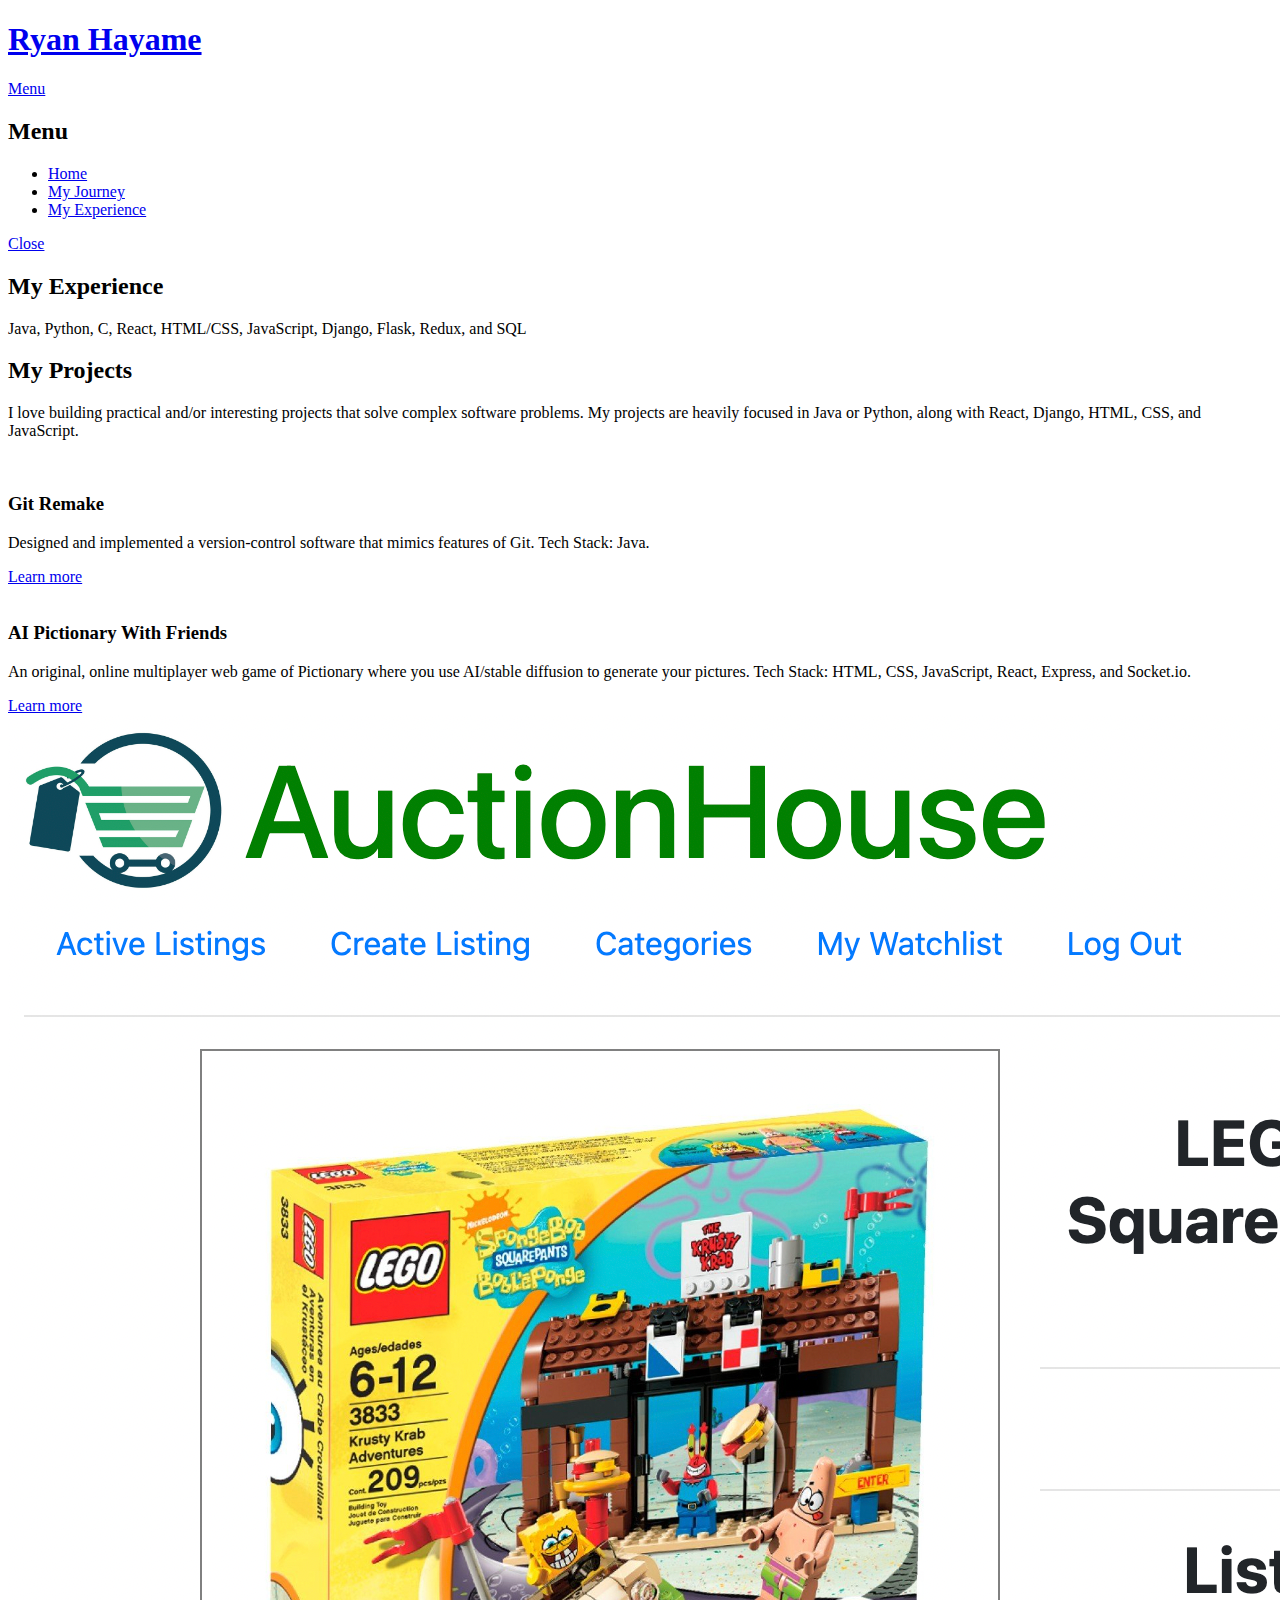
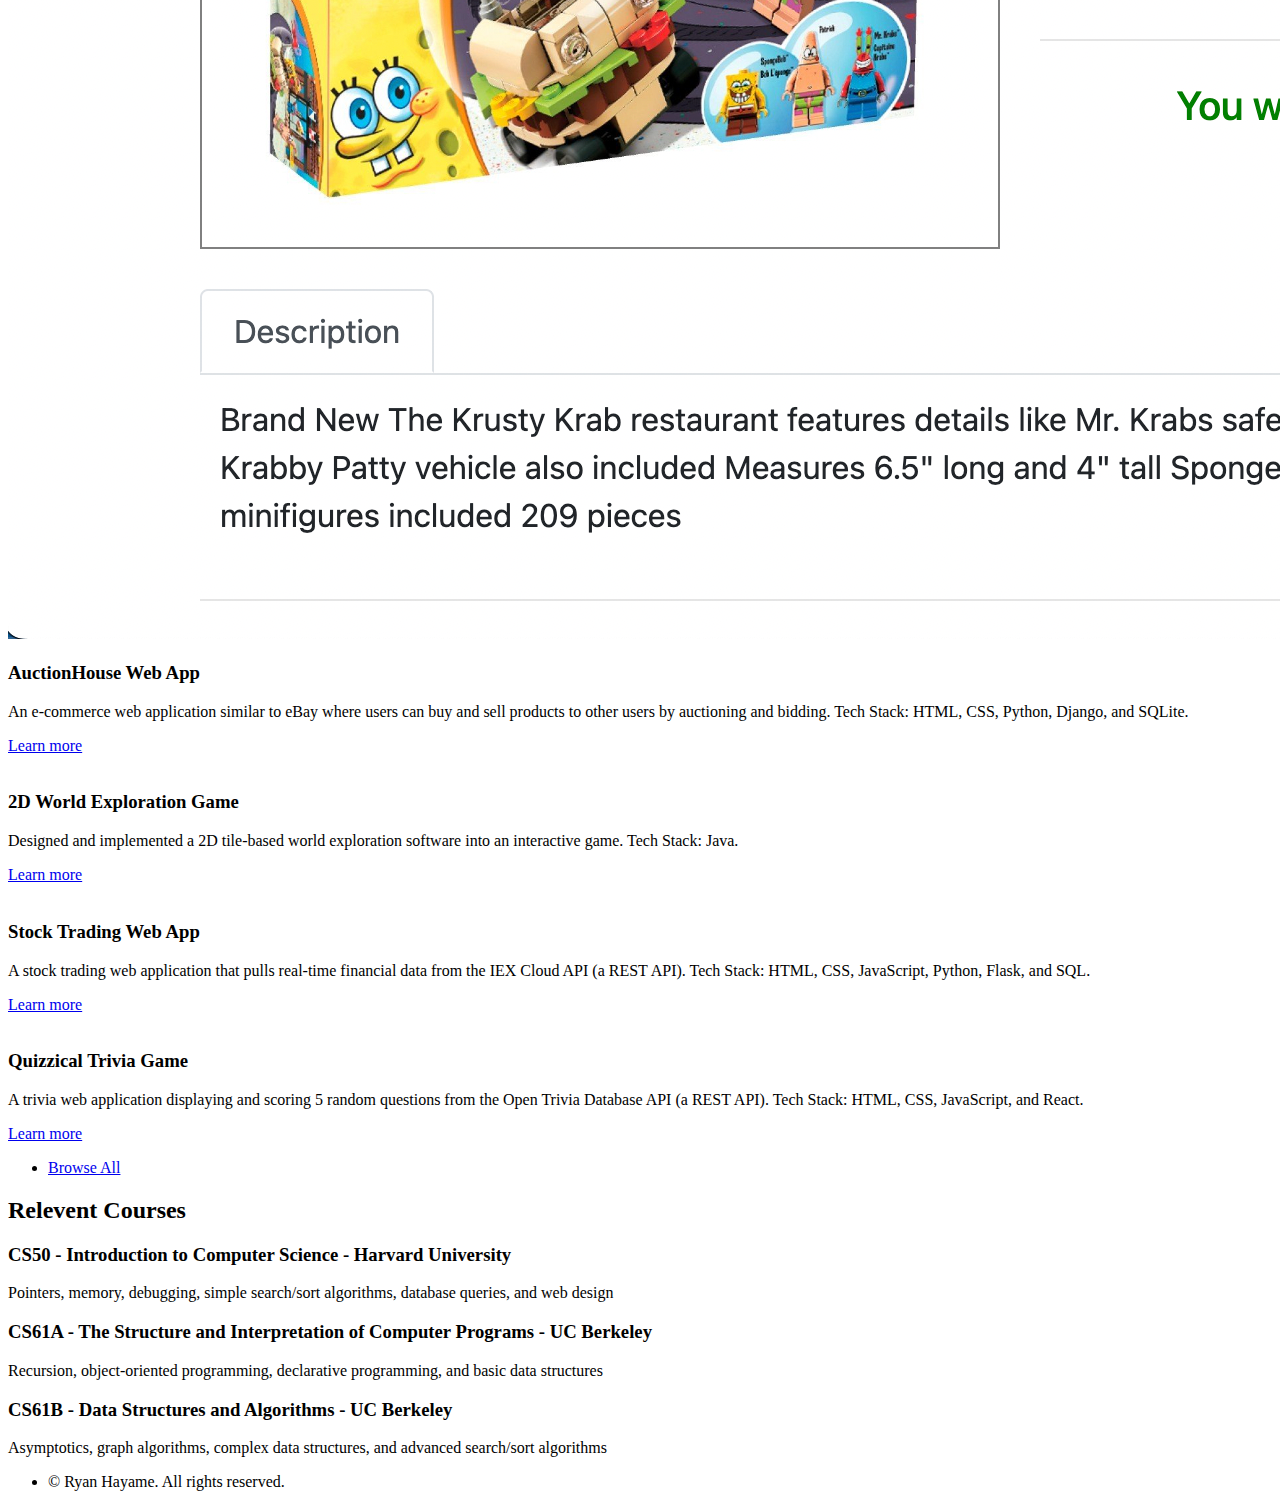
==== experience.html @ 6d66a6d9 "Update experience.html" ====
<!DOCTYPE HTML>
<html>
	<head>
		<title>My Experience</title>
		<link rel="icon" type="image/x-icon" href="images/head.png">
		<meta charset="utf-8" />
		<meta name="viewport" content="width=device-width, initial-scale=1, user-scalable=no" />
		<link rel="stylesheet" href="assets/css/main.css" />
		<noscript><link rel="stylesheet" href="assets/css/noscript.css" /></noscript>
	</head>
	<body class="is-preload">

		<!-- Page Wrapper -->
			<div id="page-wrapper">

				<!-- Header -->
					<header id="header">
						<h1><a href="index.html">Ryan Hayame</a></h1>
						<nav>
							<a href="#menu">Menu</a>
						</nav>
					</header>

				<!-- Menu -->
					<nav id="menu">
						<div class="inner">
							<h2>Menu</h2>
							<ul class="links">
								<li><a href="index.html">Home</a></li>
								<li><a href="journey.html">My Journey</a></li>
								<li><a href="experience.html">My Experience</a></li>
							</ul>
							<a href="#" class="close">Close</a>
						</div>
					</nav>

				<!-- Wrapper -->
					<section id="wrapper">
						<header>
							<div class="inner">
								<h2>My Experience</h2>
								<p>Java, Python, C, React, HTML/CSS, JavaScript, Django, Flask, Redux, and SQL</p>
							</div>
						</header>

						<section id="four" class="wrapper alt style1">
							<div class="inner">
								<h2 class="major">My Projects</h2>
								<p>I love building practical and/or interesting projects that solve complex software problems. My projects are heavily focused in Java or Python, along with React, Django, HTML, CSS, and JavaScript.</p>
								<section class="features">
									<article>
										<a href="https://github.com/ryanhayame/Git-Remake" class="image"><img src="images/git-remake.png" alt="" /></a>
										<h3 class="major">Git Remake</h3>
										<p>Designed and implemented a version-control software that mimics features of Git. Tech Stack: Java.</p>
										<a href="https://github.com/ryanhayame/Git-Remake" class="special">Learn more</a>
									</article>
									<article>
										<a href="https://github.com/ryanhayame/AI-Pictionary-With-Friends" class="image"><img src="images/2d-world.png" alt="" /></a>
										<h3 class="major">AI Pictionary With Friends</h3>
										<p>An original, online multiplayer web game of Pictionary where you use AI/stable diffusion to generate your pictures. Tech Stack: HTML, CSS, JavaScript, React, Express, and Socket.io.</p>
										<a href="https://github.com/ryanhayame/AI-Pictionary-With-Friends" class="special">Learn more</a>
									</article>
									<article>
										<a href="https://github.com/ryanhayame/Auction-House-Web-App" class="image"><img src="images/auctionhouse.png" alt="" /></a>
										<h3 class="major">AuctionHouse Web App</h3>
										<p>An e-commerce web application similar to eBay where users can buy and sell products to other users by auctioning and bidding. Tech Stack: HTML, CSS, Python, Django, and SQLite.</p>
										<a href="https://github.com/ryanhayame/Auction-House-Web-App" class="special">Learn more</a>
									</article>
									<article>
										<a href="https://github.com/ryanhayame/2D-World-Exploration-Game" class="image"><img src="images/2d-world.png" alt="" /></a>
										<h3 class="major">2D World Exploration Game</h3>
										<p>Designed and implemented a 2D tile-based world exploration software into an interactive game. Tech Stack: Java.</p>
										<a href="https://github.com/ryanhayame/2D-World-Exploration-Game" class="special">Learn more</a>
									</article>
									<article>
										<a href="https://github.com/ryanhayame/Stock-Trading-Web-App" class="image"><img src="images/stock-portfolio.png" alt="" /></a>
										<h3 class="major">Stock Trading Web App</h3>
										<p>A stock trading web application that pulls real-time financial data from the IEX Cloud API (a REST API). Tech Stack: HTML, CSS, JavaScript, Python, Flask, and SQL.</p>
										<a href="https://github.com/ryanhayame/Stock-Trading-Web-App" class="special">Learn more</a>
									</article>
									<article>
										<a href="https://github.com/ryanhayame/Quizzical-Trivia-Game" class="image"><img src="images/quizzical.png" alt="" /></a>
										<h3 class="major">Quizzical Trivia Game</h3>
										<p>A trivia web application displaying and scoring 5 random questions from the Open Trivia Database API (a REST API). Tech Stack: HTML, CSS, JavaScript, and React.</p>
										<a href="https://github.com/ryanhayame/Quizzical-Trivia-Game" class="special">Learn more</a>
									</article>
								</section>
								<ul class="actions">
									<li><a href="https://github.com/ryanhayame?tab=repositories" class="button">Browse All</a></li>
								</ul>
							</div>
						</section>

						<section id="four" class="wrapper alt style1">
							<div class="inner">
								<h2 class="major">Relevent Courses</h2>
								<h3>CS50 - Introduction to Computer Science - Harvard University</h3>
								<p>Pointers, memory, debugging, simple search/sort algorithms, database queries, and web design</p>
								<h3>CS61A - The Structure and Interpretation of Computer Programs - UC Berkeley</h3>
								<p>Recursion, object-oriented programming, declarative programming, and basic data structures</p>
								<h3>CS61B - Data Structures and Algorithms - UC Berkeley</h3>
								<p>Asymptotics, graph algorithms, complex data structures, and advanced search/sort algorithms</p>
							</div>
						</section>
					</section>
									

				<!-- Footer -->
					<section id="footer">
						<div class="inner">
							<ul class="copyright">
								<li>&copy; Ryan Hayame. All rights reserved.</li>
							</ul>
						</div>
					</section>

			</div>

		<!-- Scripts -->
			<script src="assets/js/jquery.min.js"></script>
			<script src="assets/js/jquery.scrollex.min.js"></script>
			<script src="assets/js/browser.min.js"></script>
			<script src="assets/js/breakpoints.min.js"></script>
			<script src="assets/js/util.js"></script>
			<script src="assets/js/main.js"></script>

	</body>
</html>
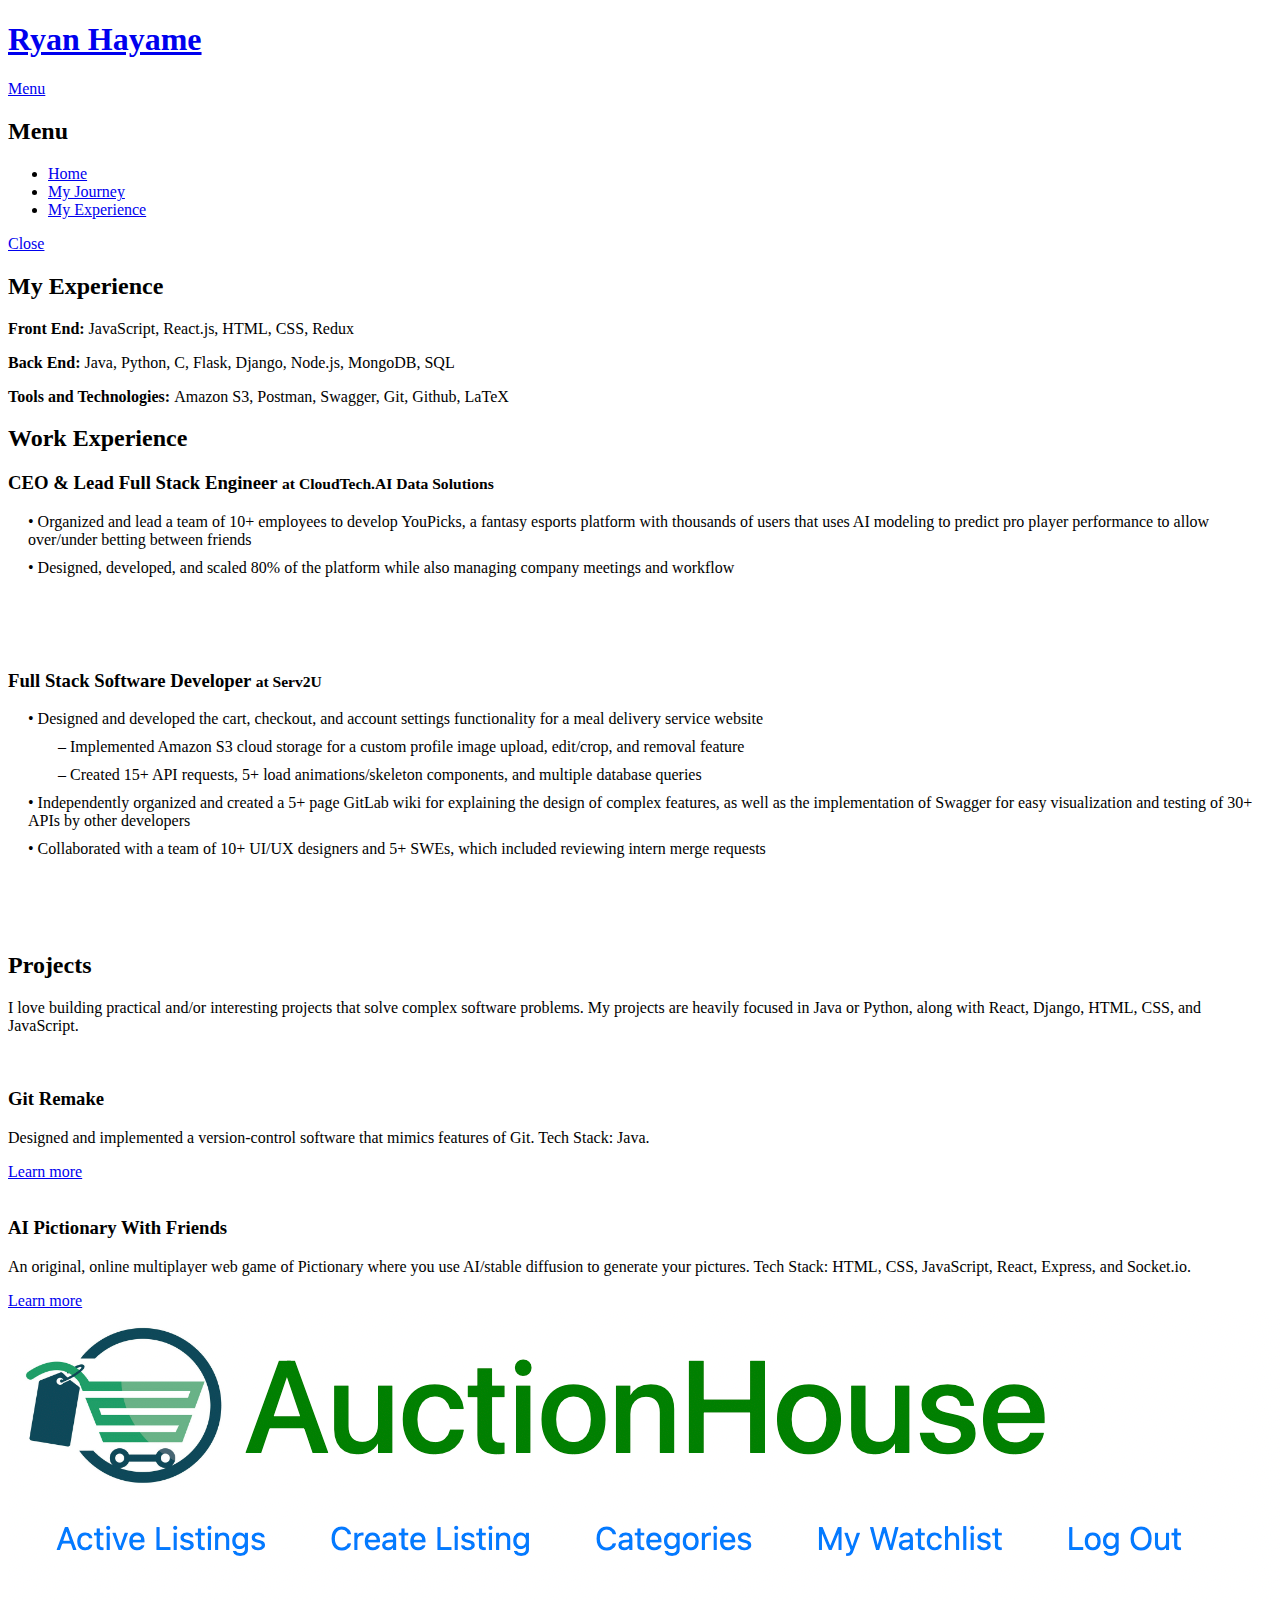
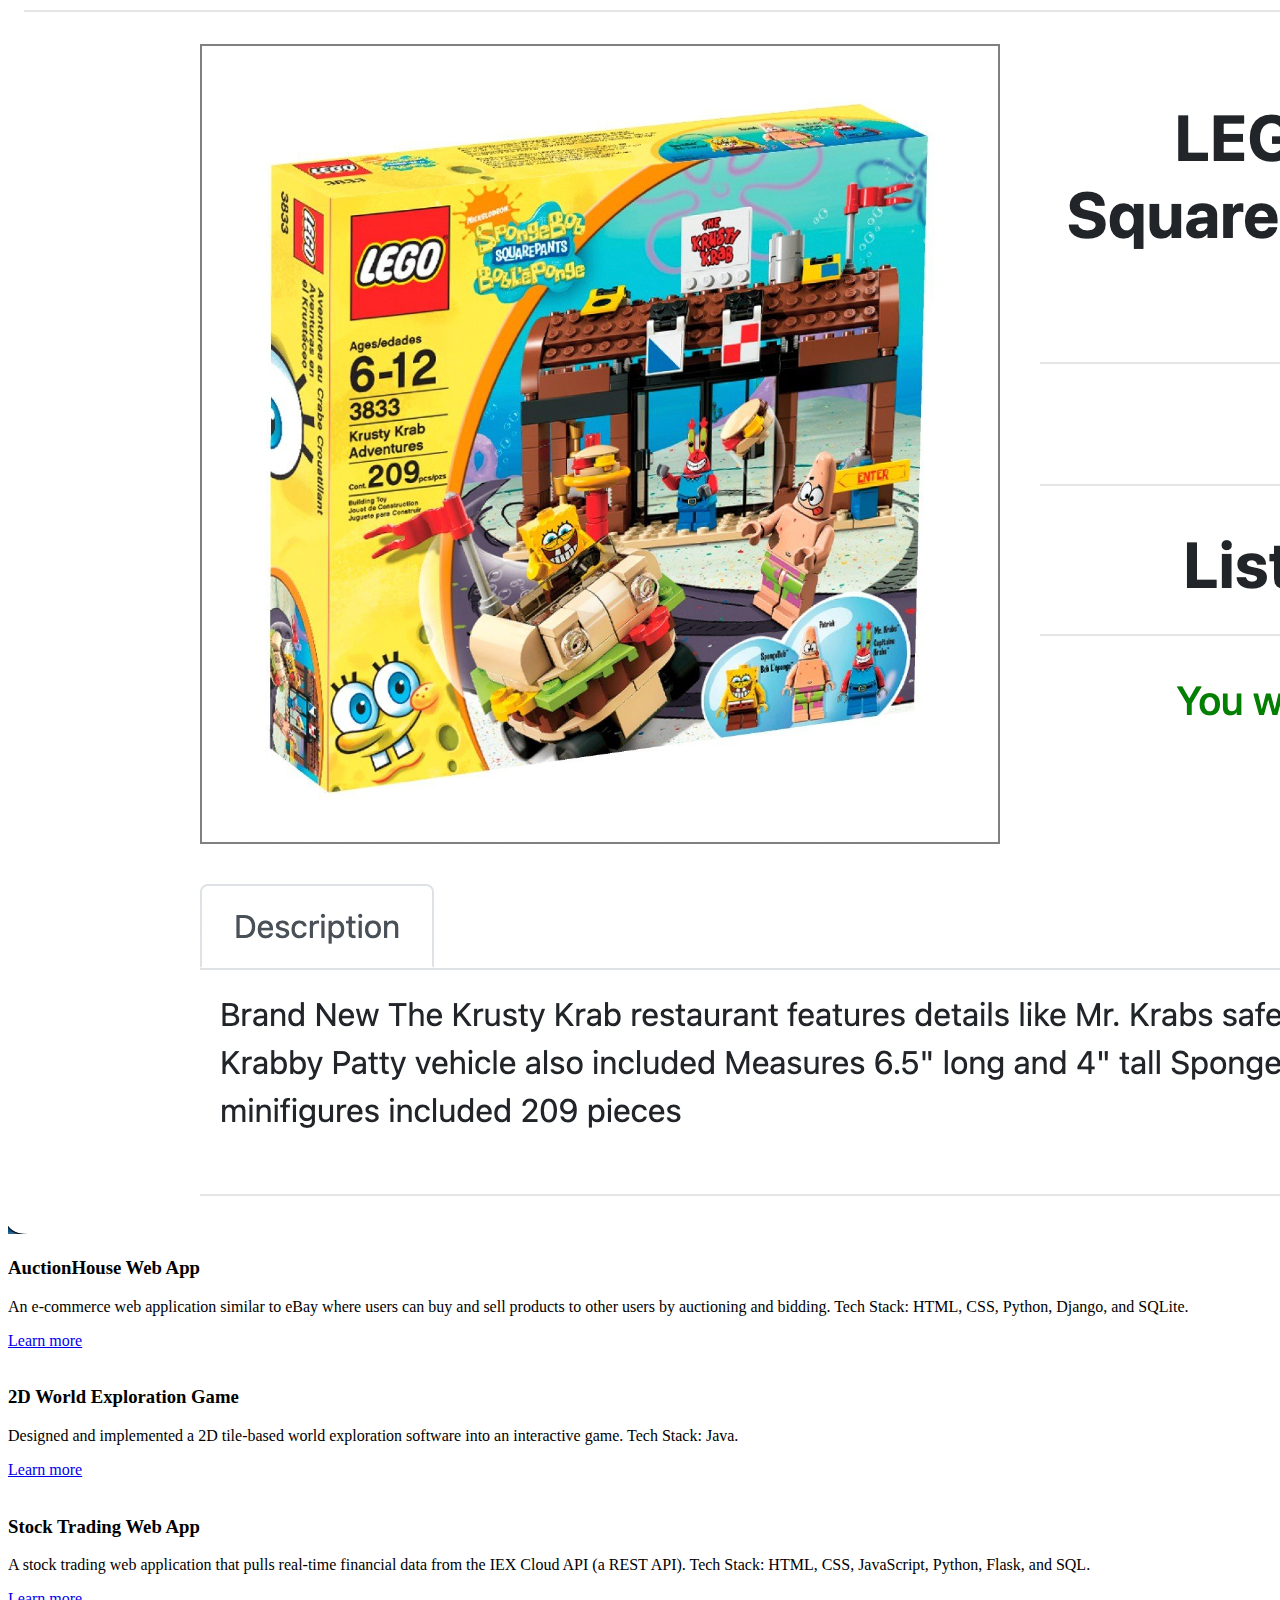
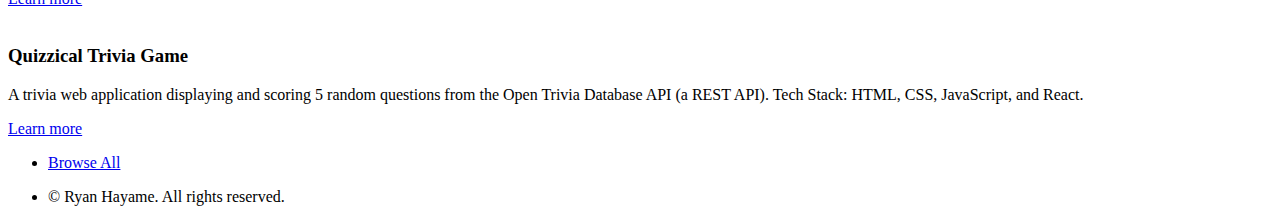
==== commit eabf7757: "Update experience.html" ====
--- a/experience.html
+++ b/experience.html
@@ -39,13 +39,51 @@
 						<header>
 							<div class="inner">
 								<h2>My Experience</h2>
-								<p>Java, Python, C, React, HTML/CSS, JavaScript, Django, Flask, Redux, and SQL</p>
+								<p><span style="font-weight: bold;">Front End: </span>JavaScript, React.js, HTML, CSS, Redux</p>
+								<p><span style="font-weight: bold;">Back End: </span>Java, Python, C, Flask, Django, Node.js, MongoDB, SQL</p>
+								<p><span style="font-weight: bold;">Tools and Technologies: </span>Amazon S3, Postman, Swagger, Git, Github, LaTeX</p>
+	
 							</div>
 						</header>
 
-						<section id="four" class="wrapper alt style1">
+						<div class="wrapper">
 							<div class="inner">
-								<h2 class="major">My Projects</h2>
+								<h2 class="major">Work Experience</h2>
+								<h3 class="major">CEO & Lead Full Stack Engineer <span style="font-size: smaller;">at CloudTech.AI Data Solutions</span></h3>
+								<p style="margin-bottom: 10px; margin-top: 10px; margin-left: 20px;">• Organized and lead a team of 10+ employees to develop YouPicks, a fantasy esports platform with thousands of users that uses AI modeling to predict pro player performance to allow over/under betting between friends </p>
+								<p style="margin-bottom: 20px; margin-top: 10px; margin-left: 20px;">• Designed, developed, and scaled 80% of the platform while also managing company meetings and workflow</p>
+
+								<section>
+									<div class="box alt">
+										<div class="row gtr-uniform">
+											<div class="col-4"><span class="image fit"><img src="images/pic05.jpg" alt="" /></span></div>
+											<div class="col-4"><span class="image fit"><img src="images/pic06.jpg" alt="" /></span></div>
+											<div class="col-4"><span class="image fit"><img src="images/pic07.jpg" alt="" /></span></div>
+										</div>
+									</div>
+								</section>
+
+								<h3 class="major">Full Stack Software Developer <span style="font-size: smaller;">at Serv2U</span></h3>
+								<p style="margin-bottom: 10px; margin-top: 10px; margin-left: 20px;">• Designed and developed the cart, checkout, and account settings functionality for a meal delivery service website</p>
+								<p style="margin-bottom: 10px; margin-top: 10px; margin-left: 50px;">– Implemented Amazon S3 cloud storage for a custom profile image upload, edit/crop, and removal feature</p>
+								<p style="margin-bottom: 10px; margin-top: 10px; margin-left: 50px;">– Created 15+ API requests, 5+ load animations/skeleton components, and multiple database queries</p>
+								<p style="margin-bottom: 10px; margin-top: 10px; margin-left: 20px;">• Independently organized and created a 5+ page GitLab wiki for explaining the design of complex features, as well as the implementation of Swagger for easy visualization and testing of 30+ APIs by other developers</p>
+								<p style="margin-bottom: 20px; margin-top: 10px; margin-left: 20px;">• Collaborated with a team of 10+ UI/UX designers and 5+ SWEs, which included reviewing intern merge requests</p>
+
+								<section>
+									<div class="box alt">
+										<div class="row gtr-uniform">
+											<div class="col-4"><span class="image fit"><img src="images/AccountSettings.gif" alt="" /></span></div>
+											<div class="col-4"><span class="image fit"><img src="images/pic06.jpg" alt="" /></span></div>
+											<div class="col-4"><span class="image fit"><img src="images/pic07.jpg" alt="" /></span></div>
+										</div>
+									</div>
+								</section>
+
+							</div>
+
+							<div class="inner">
+								<h2 class="major">Projects</h2>
 								<p>I love building practical and/or interesting projects that solve complex software problems. My projects are heavily focused in Java or Python, along with React, Django, HTML, CSS, and JavaScript.</p>
 								<section class="features">
 									<article>
@@ -55,7 +93,7 @@
 										<a href="https://github.com/ryanhayame/Git-Remake" class="special">Learn more</a>
 									</article>
 									<article>
-										<a href="https://github.com/ryanhayame/AI-Pictionary-With-Friends" class="image"><img src="images/2d-world.png" alt="" /></a>
+										<a href="https://github.com/ryanhayame/AI-Pictionary-With-Friends" class="image"><img src="images/demo.gif" alt="" /></a>
 										<h3 class="major">AI Pictionary With Friends</h3>
 										<p>An original, online multiplayer web game of Pictionary where you use AI/stable diffusion to generate your pictures. Tech Stack: HTML, CSS, JavaScript, React, Express, and Socket.io.</p>
 										<a href="https://github.com/ryanhayame/AI-Pictionary-With-Friends" class="special">Learn more</a>
@@ -89,8 +127,9 @@
 									<li><a href="https://github.com/ryanhayame?tab=repositories" class="button">Browse All</a></li>
 								</ul>
 							</div>
-						</section>
-
+						</div>
+						
+						<!--
 						<section id="four" class="wrapper alt style1">
 							<div class="inner">
 								<h2 class="major">Relevent Courses</h2>
@@ -102,6 +141,7 @@
 								<p>Asymptotics, graph algorithms, complex data structures, and advanced search/sort algorithms</p>
 							</div>
 						</section>
+						-->
 					</section>
 									
 
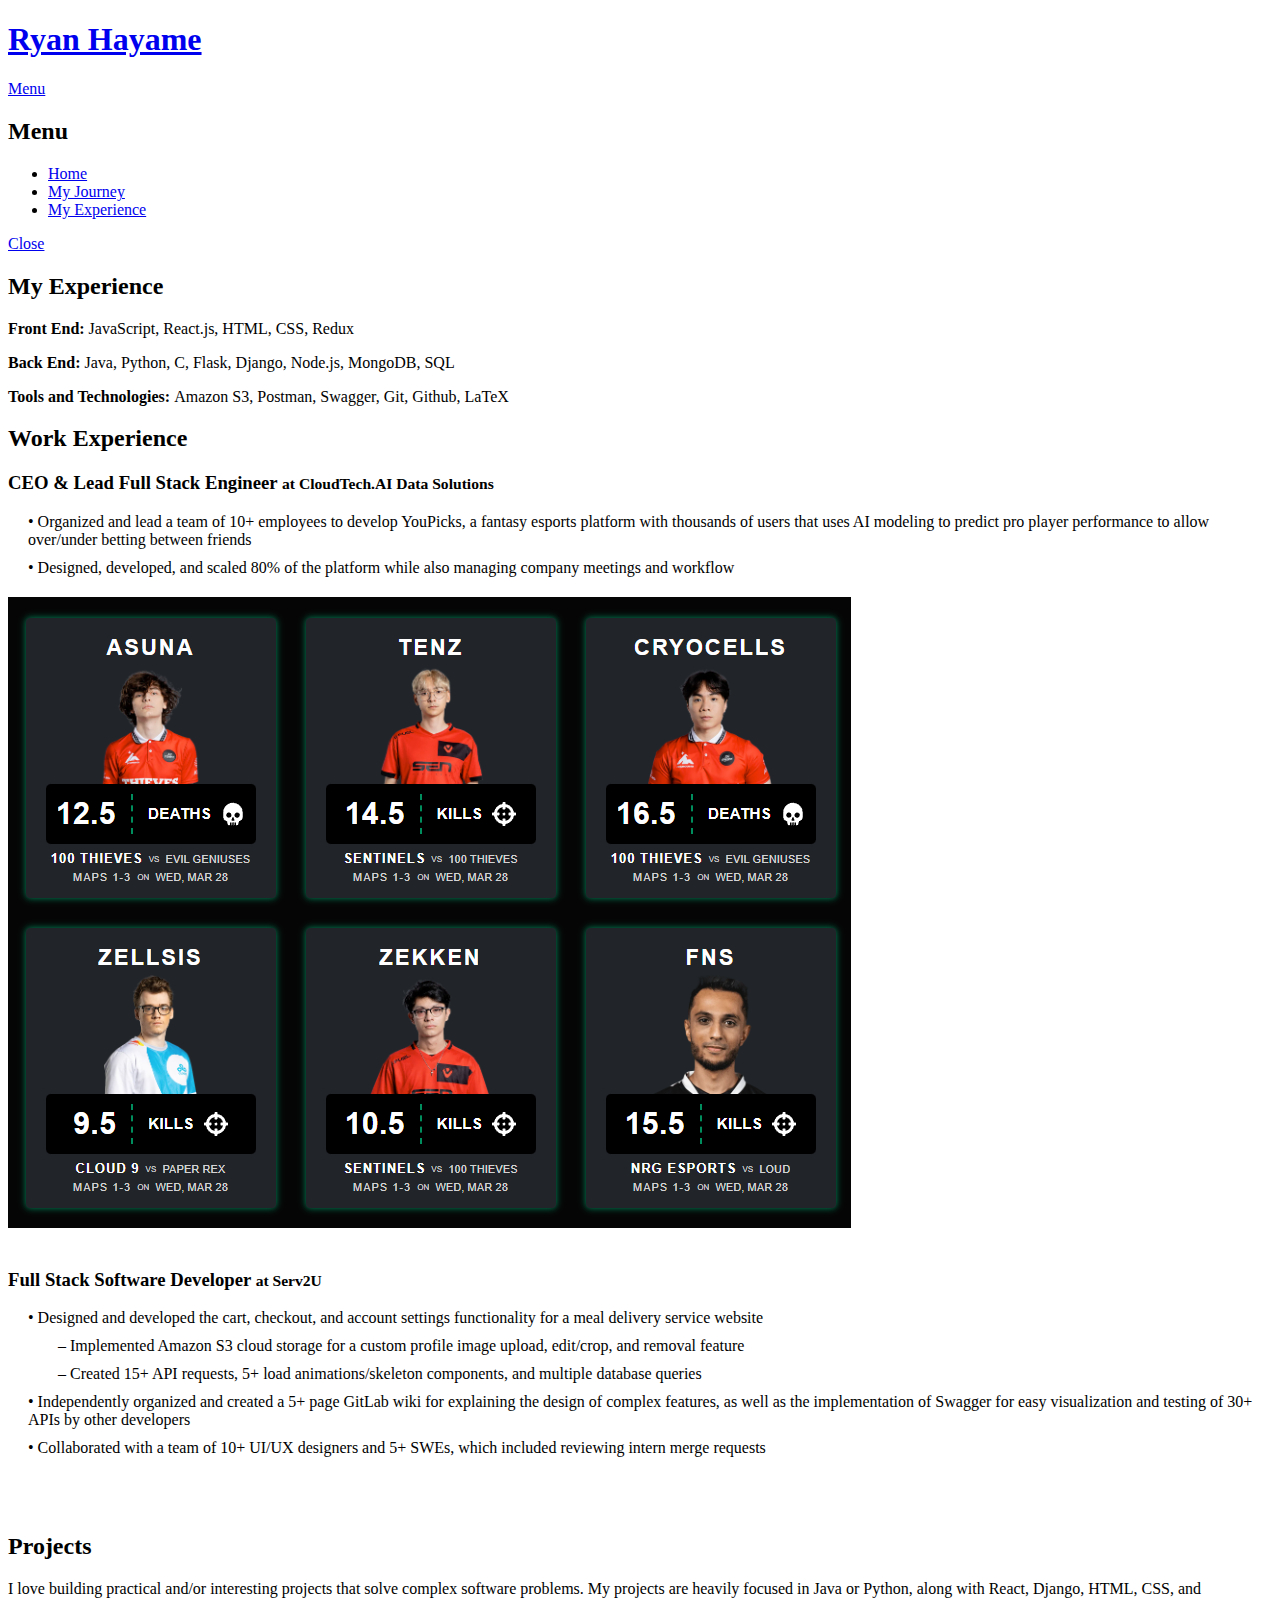
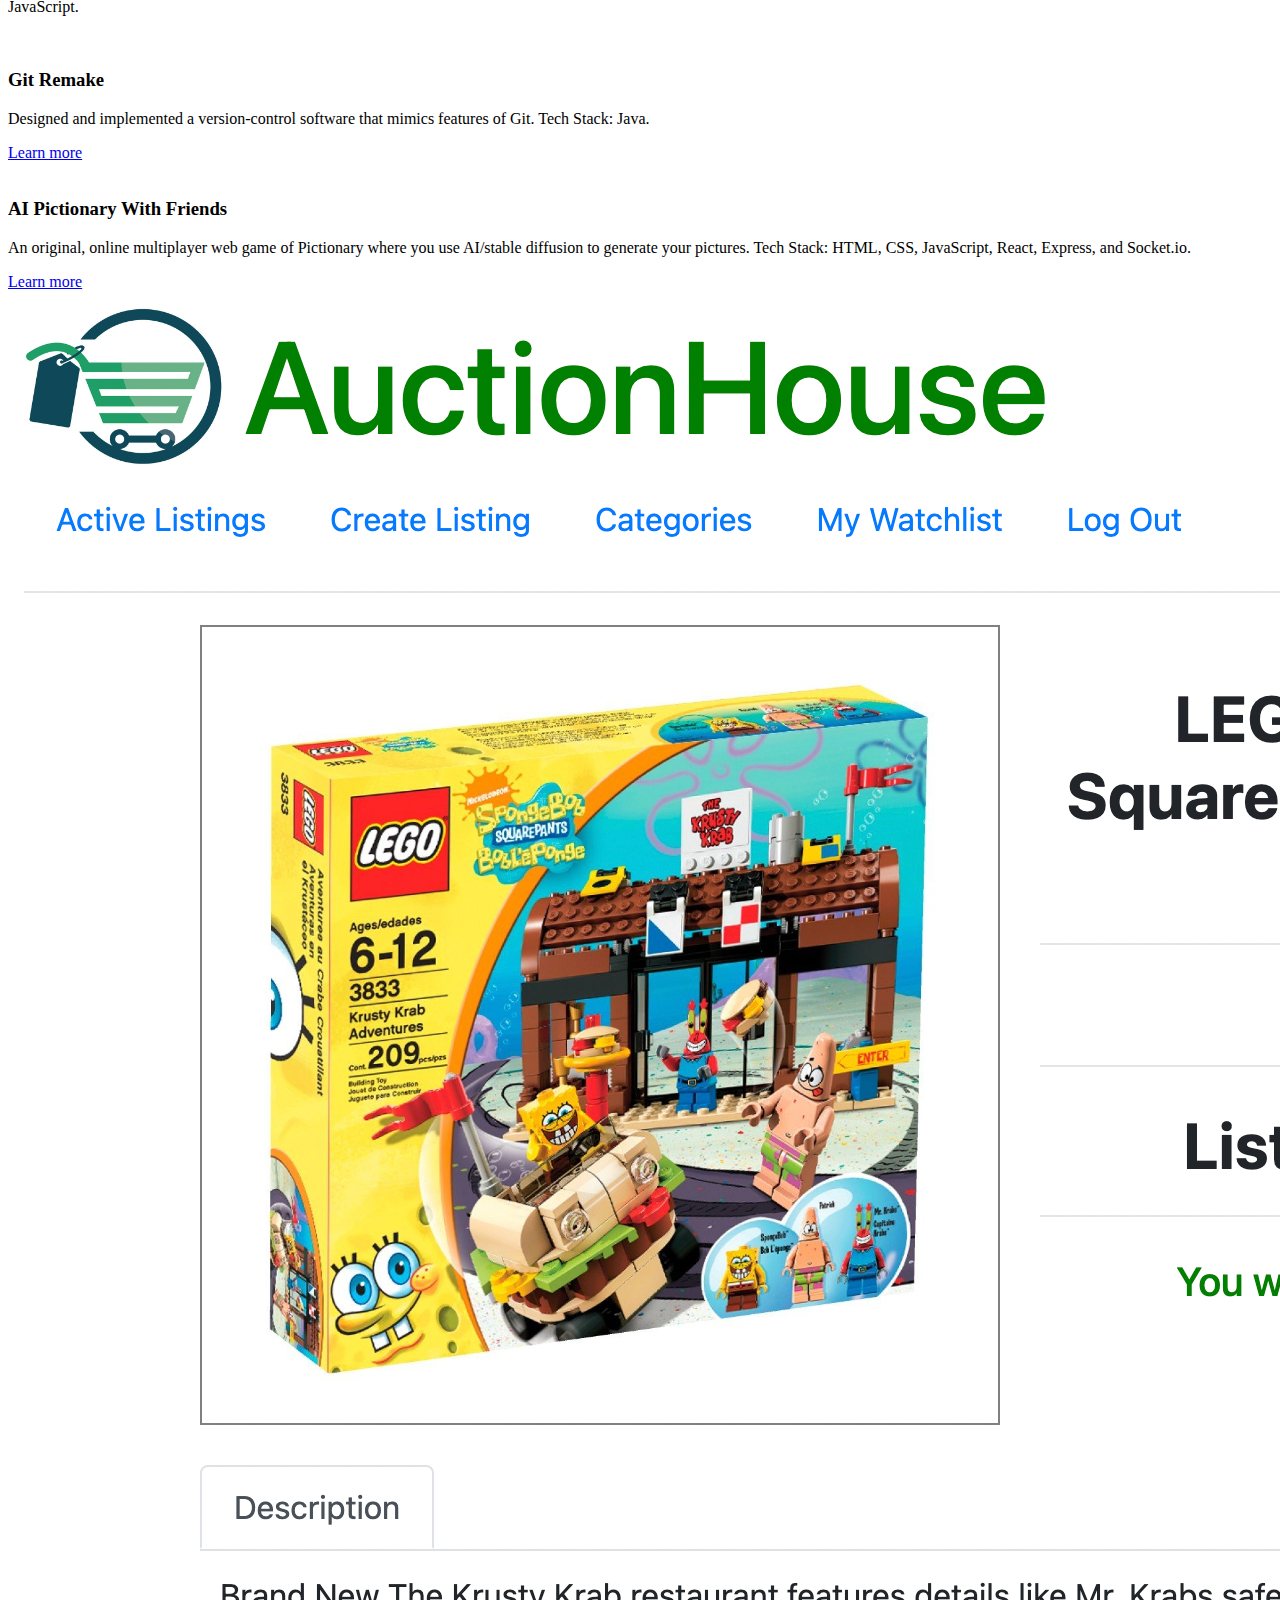
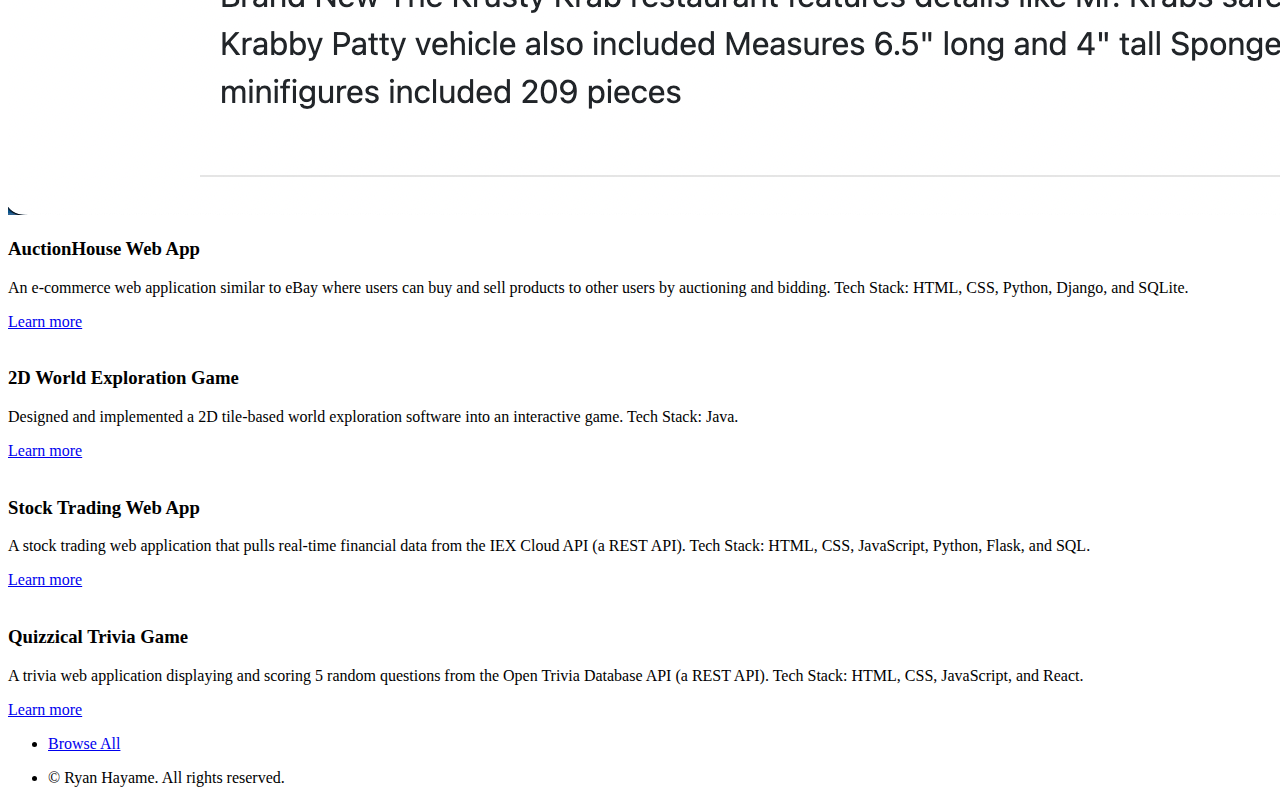
==== commit b3c2df3f: "fixed img formatting on mobile" ====
--- a/experience.html
+++ b/experience.html
@@ -53,14 +53,13 @@
 								<p style="margin-bottom: 10px; margin-top: 10px; margin-left: 20px;">• Organized and lead a team of 10+ employees to develop YouPicks, a fantasy esports platform with thousands of users that uses AI modeling to predict pro player performance to allow over/under betting between friends </p>
 								<p style="margin-bottom: 20px; margin-top: 10px; margin-left: 20px;">• Designed, developed, and scaled 80% of the platform while also managing company meetings and workflow</p>
 
-								<section>
-									<div class="box alt">
-										<div class="row gtr-uniform">
-											<div class="col-4"><span class="image fit"><img src="images/pic05.jpg" alt="" /></span></div>
-											<div class="col-4"><span class="image fit"><img src="images/pic06.jpg" alt="" /></span></div>
-											<div class="col-4"><span class="image fit"><img src="images/pic07.jpg" alt="" /></span></div>
-										</div>
-									</div>
+								<section class="features">
+									<article>
+										<span class="image" style="margin-bottom: 0;"><img src="images/youpicks1.png" alt="" /></span>
+									</article>
+									<article>
+										<span class="image" style="margin-bottom: 0;"><img src="images/pic06.jpg" alt="" /></span>
+									</article>
 								</section>
 
 								<h3 class="major">Full Stack Software Developer <span style="font-size: smaller;">at Serv2U</span></h3>
@@ -70,16 +69,14 @@
 								<p style="margin-bottom: 10px; margin-top: 10px; margin-left: 20px;">• Independently organized and created a 5+ page GitLab wiki for explaining the design of complex features, as well as the implementation of Swagger for easy visualization and testing of 30+ APIs by other developers</p>
 								<p style="margin-bottom: 20px; margin-top: 10px; margin-left: 20px;">• Collaborated with a team of 10+ UI/UX designers and 5+ SWEs, which included reviewing intern merge requests</p>
 
-								<section>
-									<div class="box alt">
-										<div class="row gtr-uniform">
-											<div class="col-4"><span class="image fit"><img src="images/AccountSettings.gif" alt="" /></span></div>
-											<div class="col-4"><span class="image fit"><img src="images/pic06.jpg" alt="" /></span></div>
-											<div class="col-4"><span class="image fit"><img src="images/pic07.jpg" alt="" /></span></div>
-										</div>
-									</div>
+								<section class="features">
+									<article>
+										<span class="image" style="margin-bottom: 0;"><img src="images/Cart.gif" alt="" /></span>
+									</article>
+									<article>
+										<span class="image" style="margin-bottom: 0;"><img src="images/AccountSettings.gif" alt="" /></span>
+									</article>
 								</section>
-
 							</div>
 
 							<div class="inner">
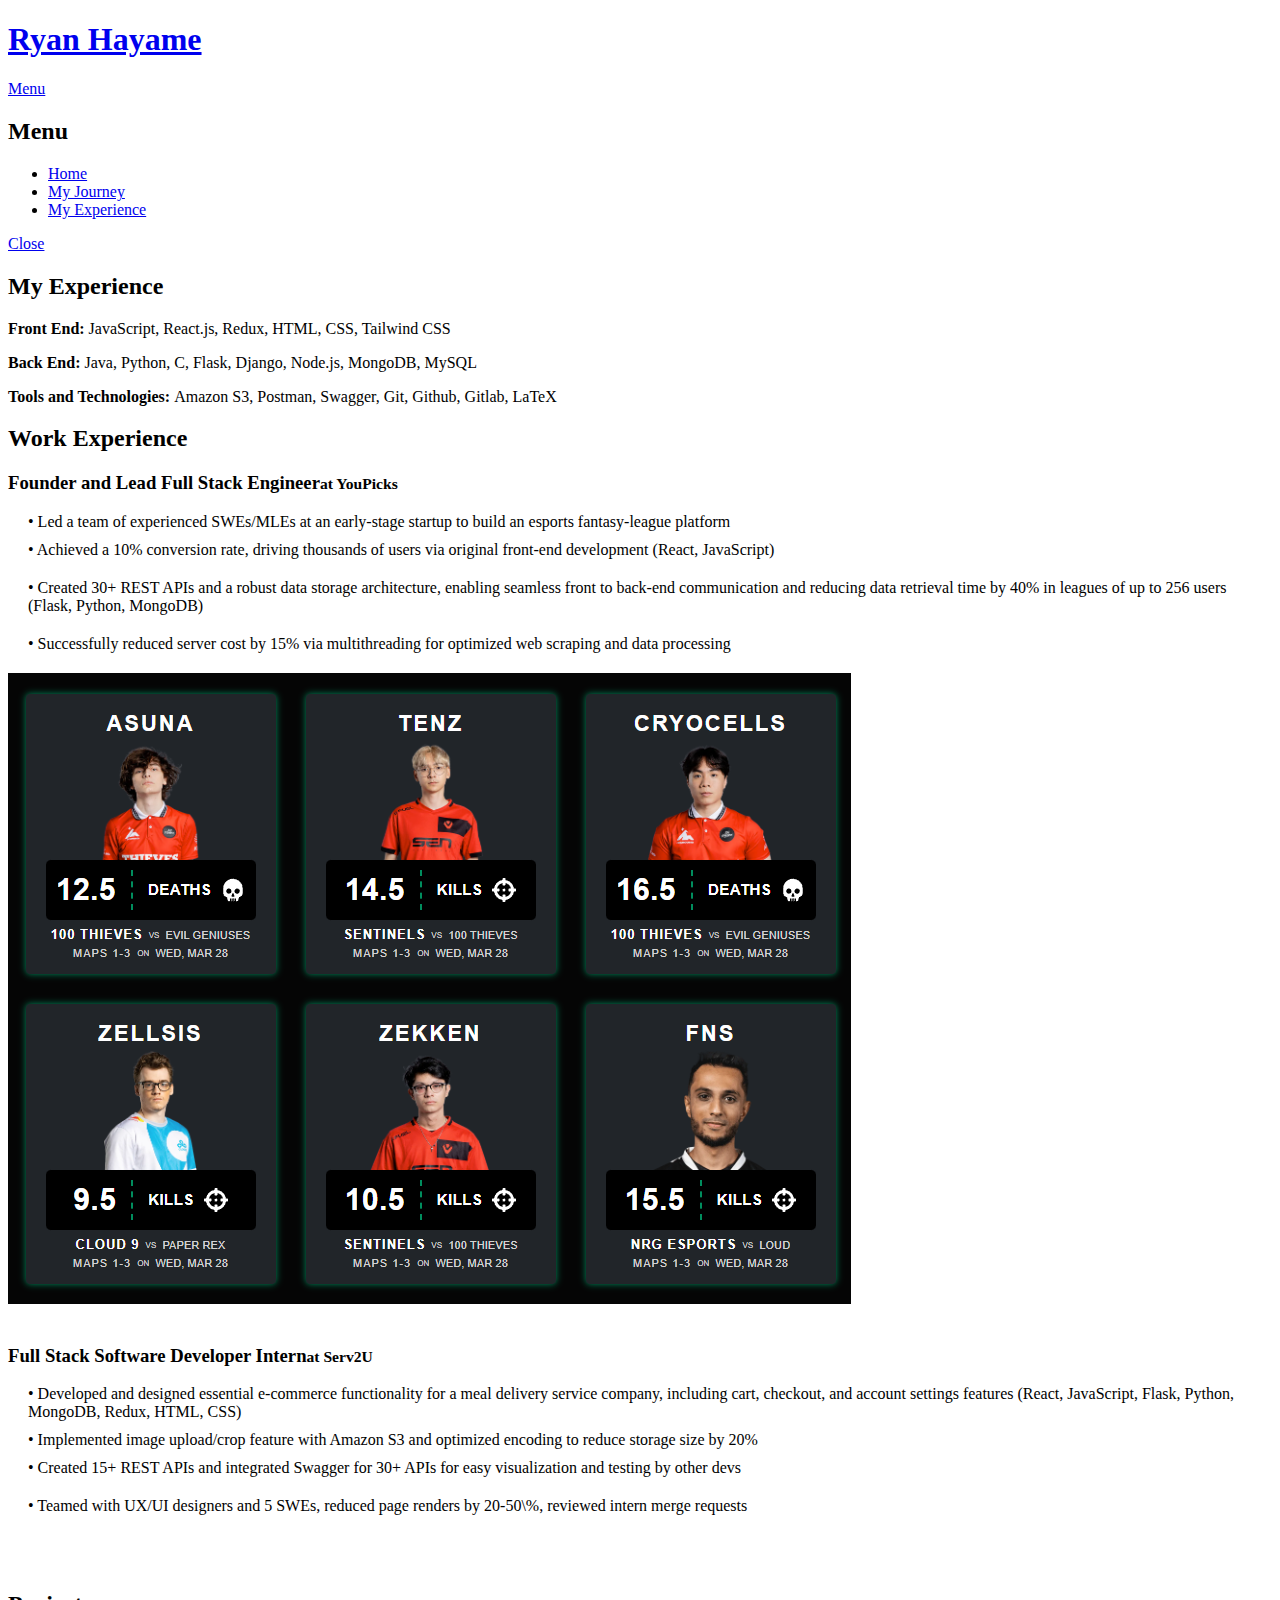
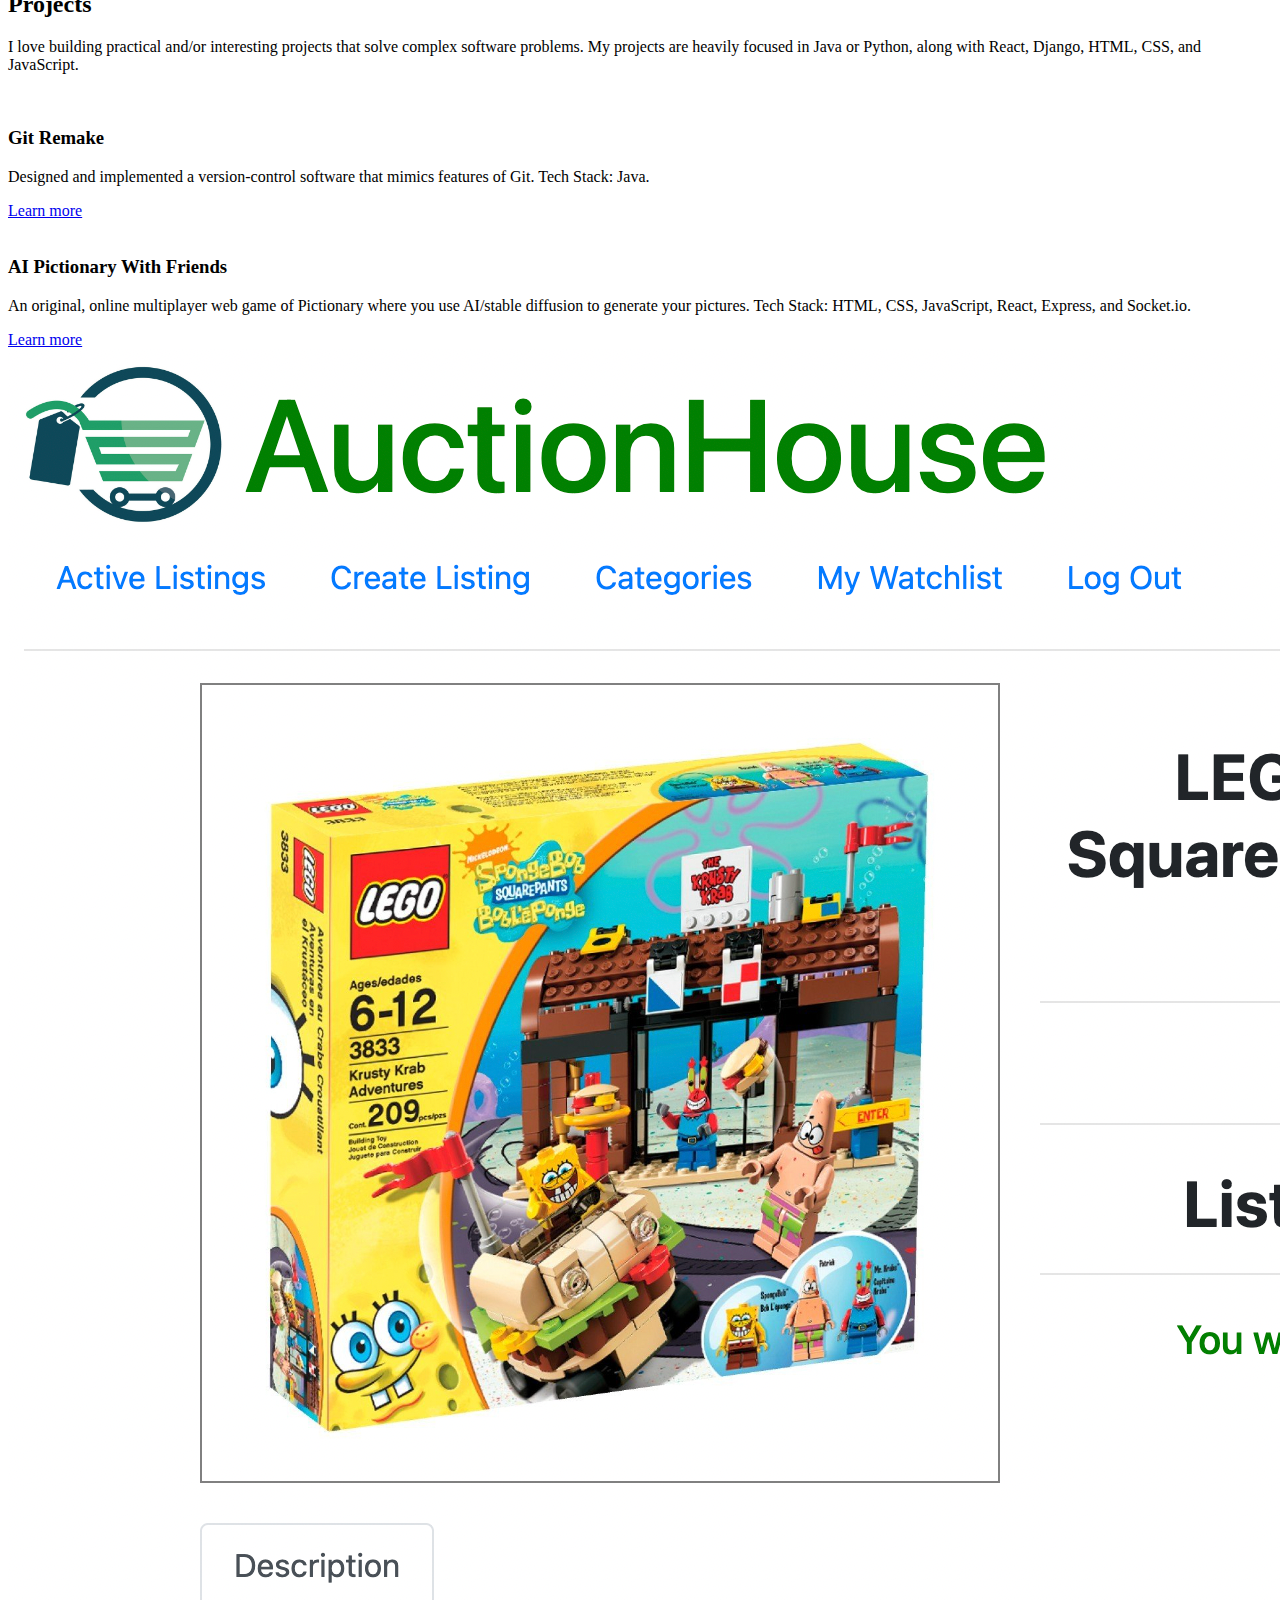
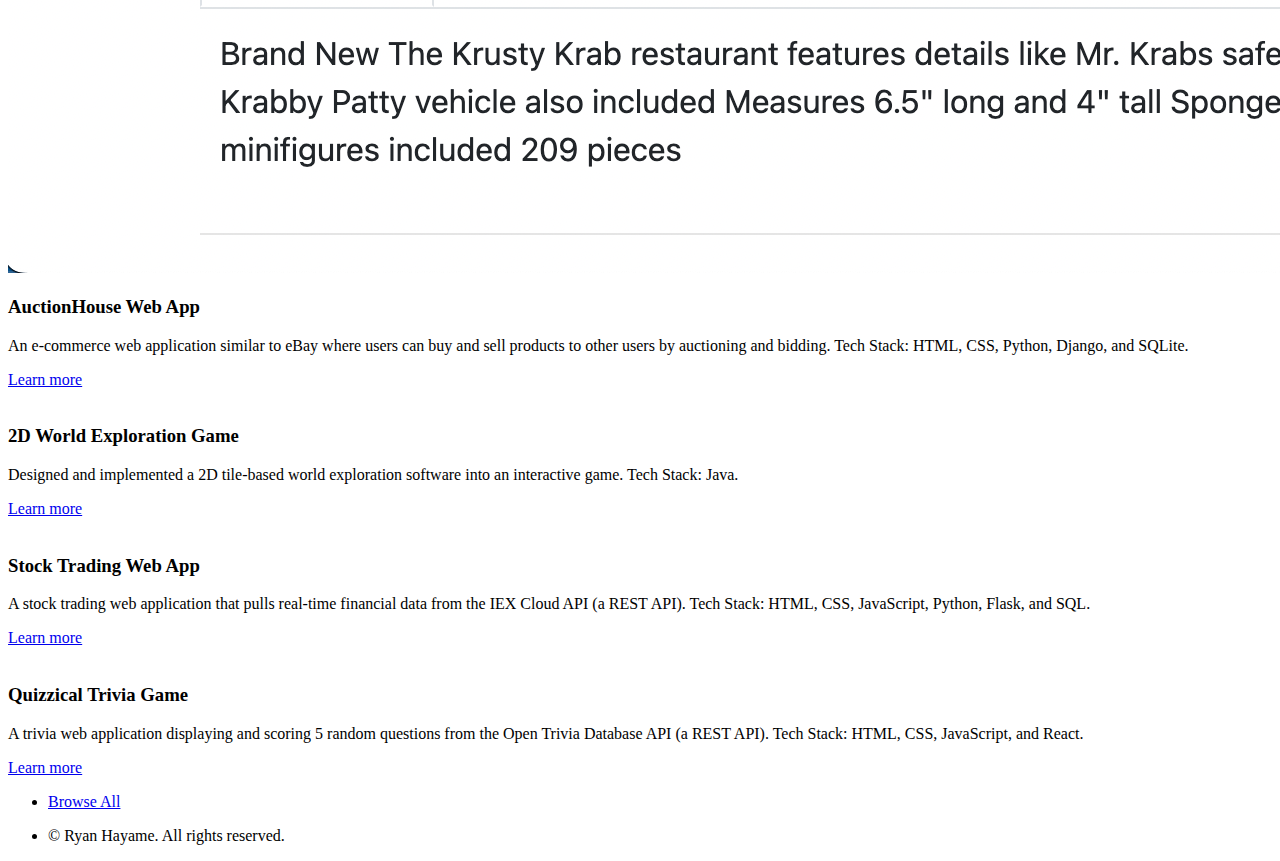
==== commit 80c6bb18: "Update experience.html" ====
--- a/experience.html
+++ b/experience.html
@@ -39,9 +39,9 @@
 						<header>
 							<div class="inner">
 								<h2>My Experience</h2>
-								<p><span style="font-weight: bold;">Front End: </span>JavaScript, React.js, HTML, CSS, Redux</p>
-								<p><span style="font-weight: bold;">Back End: </span>Java, Python, C, Flask, Django, Node.js, MongoDB, SQL</p>
-								<p><span style="font-weight: bold;">Tools and Technologies: </span>Amazon S3, Postman, Swagger, Git, Github, LaTeX</p>
+								<p><span style="font-weight: bold;">Front End: </span>JavaScript, React.js, Redux, HTML, CSS, Tailwind CSS</p>
+								<p><span style="font-weight: bold;">Back End: </span>Java, Python, C, Flask, Django, Node.js, MongoDB, MySQL</p>
+								<p><span style="font-weight: bold;">Tools and Technologies: </span>Amazon S3, Postman, Swagger, Git, Github, Gitlab, LaTeX</p>
 	
 							</div>
 						</header>
@@ -49,10 +49,12 @@
 						<div class="wrapper">
 							<div class="inner">
 								<h2 class="major">Work Experience</h2>
-								<h3 class="major">CEO & Lead Full Stack Engineer <span style="font-size: smaller;">at CloudTech.AI Data Solutions</span></h3>
-								<p style="margin-bottom: 10px; margin-top: 10px; margin-left: 20px;">• Organized and lead a team of 10+ employees to develop YouPicks, a fantasy esports platform with thousands of users that uses AI modeling to predict pro player performance to allow over/under betting between friends </p>
-								<p style="margin-bottom: 20px; margin-top: 10px; margin-left: 20px;">• Designed, developed, and scaled 80% of the platform while also managing company meetings and workflow</p>
-
+								<h3 class="major">Founder and Lead Full Stack Engineer<span style="font-size: smaller;">at YouPicks</span></h3>
+								<p style="margin-bottom: 10px; margin-top: 10px; margin-left: 20px;">• Led a team of experienced SWEs/MLEs at an early-stage startup to build an esports fantasy-league platform</p>
+								<p style="margin-bottom: 20px; margin-top: 10px; margin-left: 20px;">• Achieved a 10% conversion rate, driving thousands of users via original front-end development (React, JavaScript)</p>
+								<p style="margin-bottom: 20px; margin-top: 10px; margin-left: 20px;">• Created 30+ REST APIs and a robust data storage architecture, enabling seamless front to back-end communication and reducing data retrieval time by 40% in leagues of up to 256 users (Flask, Python, MongoDB)</p>
+								<p style="margin-bottom: 20px; margin-top: 10px; margin-left: 20px;">• Successfully reduced server cost by 15% via multithreading for optimized web scraping and data processing</p>
+								
 								<section class="features">
 									<article>
 										<span class="image" style="margin-bottom: 0;"><img src="images/youpicks1.png" alt="" /></span>
@@ -62,12 +64,11 @@
 									</article>
 								</section>
 
-								<h3 class="major">Full Stack Software Developer <span style="font-size: smaller;">at Serv2U</span></h3>
-								<p style="margin-bottom: 10px; margin-top: 10px; margin-left: 20px;">• Designed and developed the cart, checkout, and account settings functionality for a meal delivery service website</p>
-								<p style="margin-bottom: 10px; margin-top: 10px; margin-left: 50px;">– Implemented Amazon S3 cloud storage for a custom profile image upload, edit/crop, and removal feature</p>
-								<p style="margin-bottom: 10px; margin-top: 10px; margin-left: 50px;">– Created 15+ API requests, 5+ load animations/skeleton components, and multiple database queries</p>
-								<p style="margin-bottom: 10px; margin-top: 10px; margin-left: 20px;">• Independently organized and created a 5+ page GitLab wiki for explaining the design of complex features, as well as the implementation of Swagger for easy visualization and testing of 30+ APIs by other developers</p>
-								<p style="margin-bottom: 20px; margin-top: 10px; margin-left: 20px;">• Collaborated with a team of 10+ UI/UX designers and 5+ SWEs, which included reviewing intern merge requests</p>
+								<h3 class="major">Full Stack Software Developer Intern<span style="font-size: smaller;">at Serv2U</span></h3>
+								<p style="margin-bottom: 10px; margin-top: 10px; margin-left: 20px;">• Developed and designed essential e-commerce functionality for a meal delivery service company, including cart, checkout, and account settings features (React, JavaScript, Flask, Python, MongoDB, Redux, HTML, CSS)</p>
+								<p style="margin-bottom: 10px; margin-top: 10px; margin-left: 20px;">• Implemented image upload/crop feature with Amazon S3 and optimized encoding to reduce storage size by 20%</p>
+								<p style="margin-bottom: 20px; margin-top: 10px; margin-left: 20px;">• Created 15+ REST APIs and integrated Swagger for 30+ APIs for easy visualization and testing by other devs</p>
+								<p style="margin-bottom: 20px; margin-top: 10px; margin-left: 20px;">• Teamed with UX/UI designers and 5 SWEs, reduced page renders by 20-50\%, reviewed intern merge requests</p>
 
 								<section class="features">
 									<article>
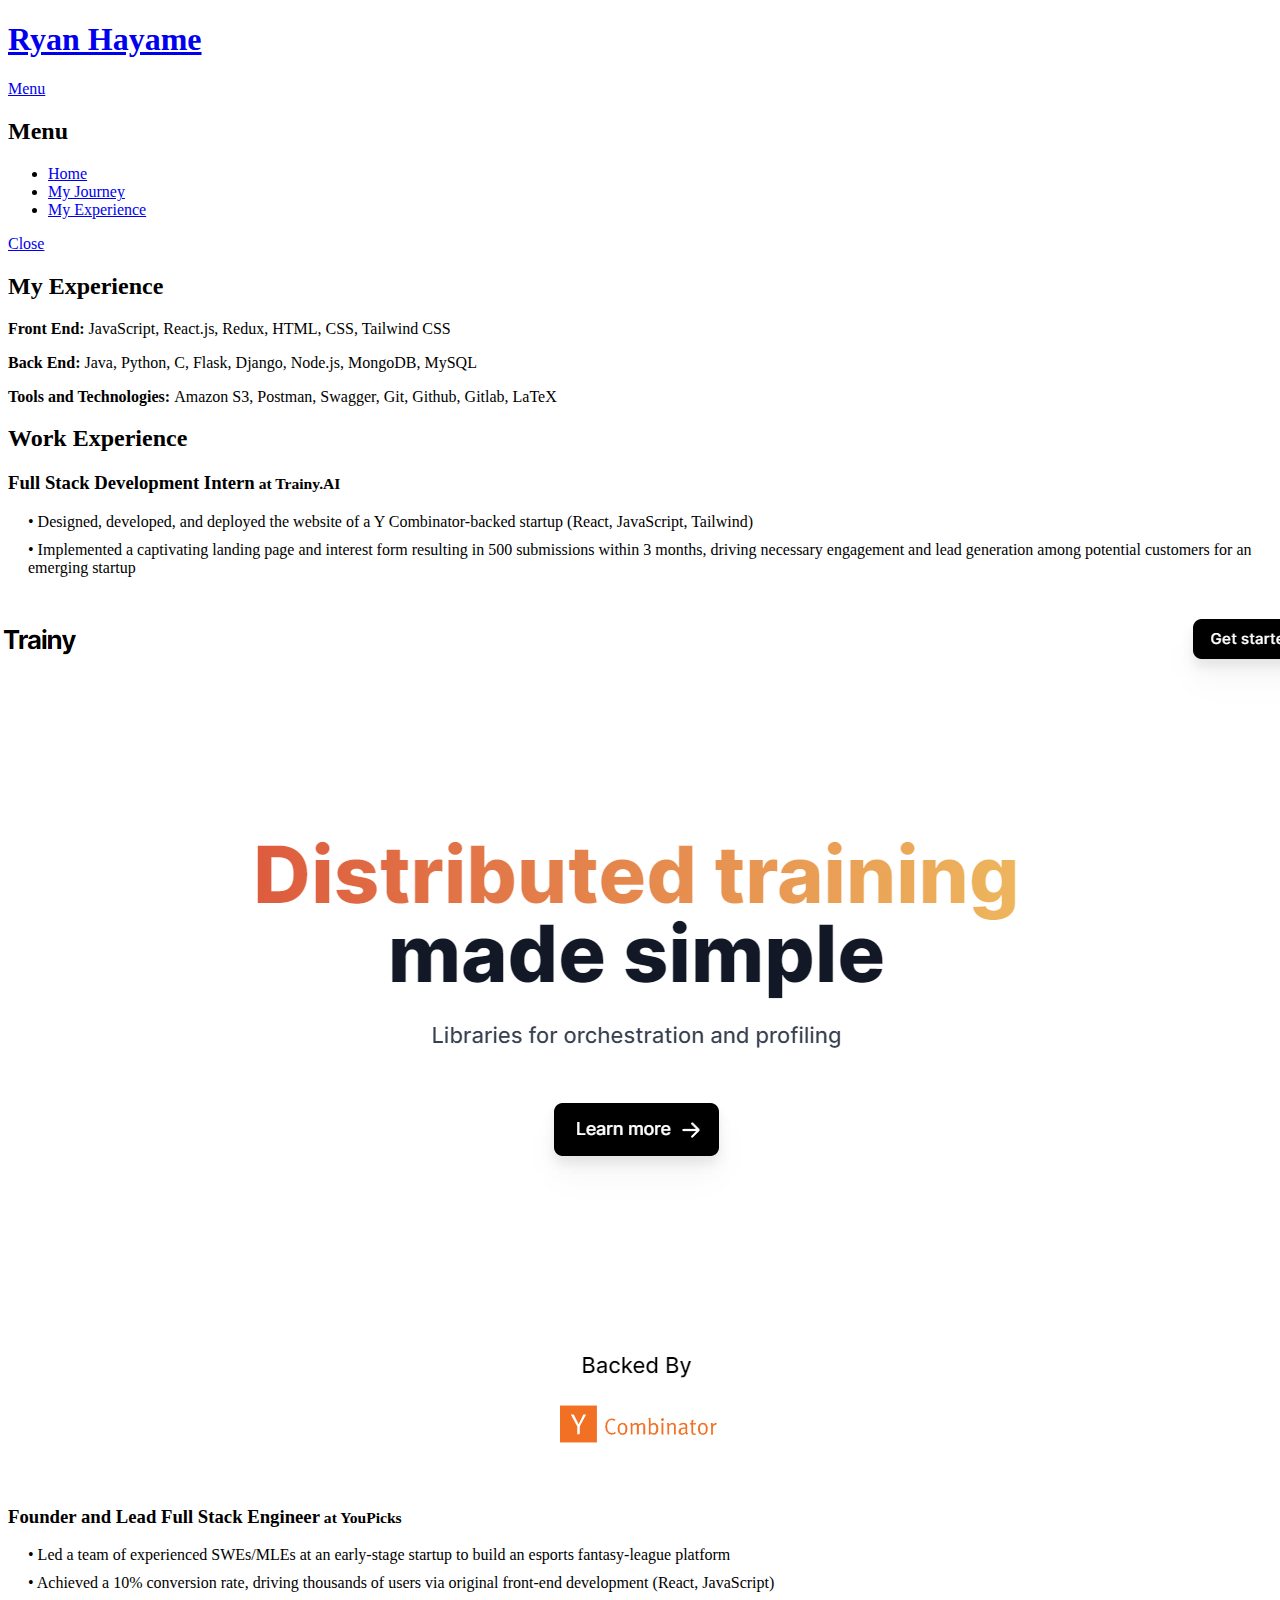
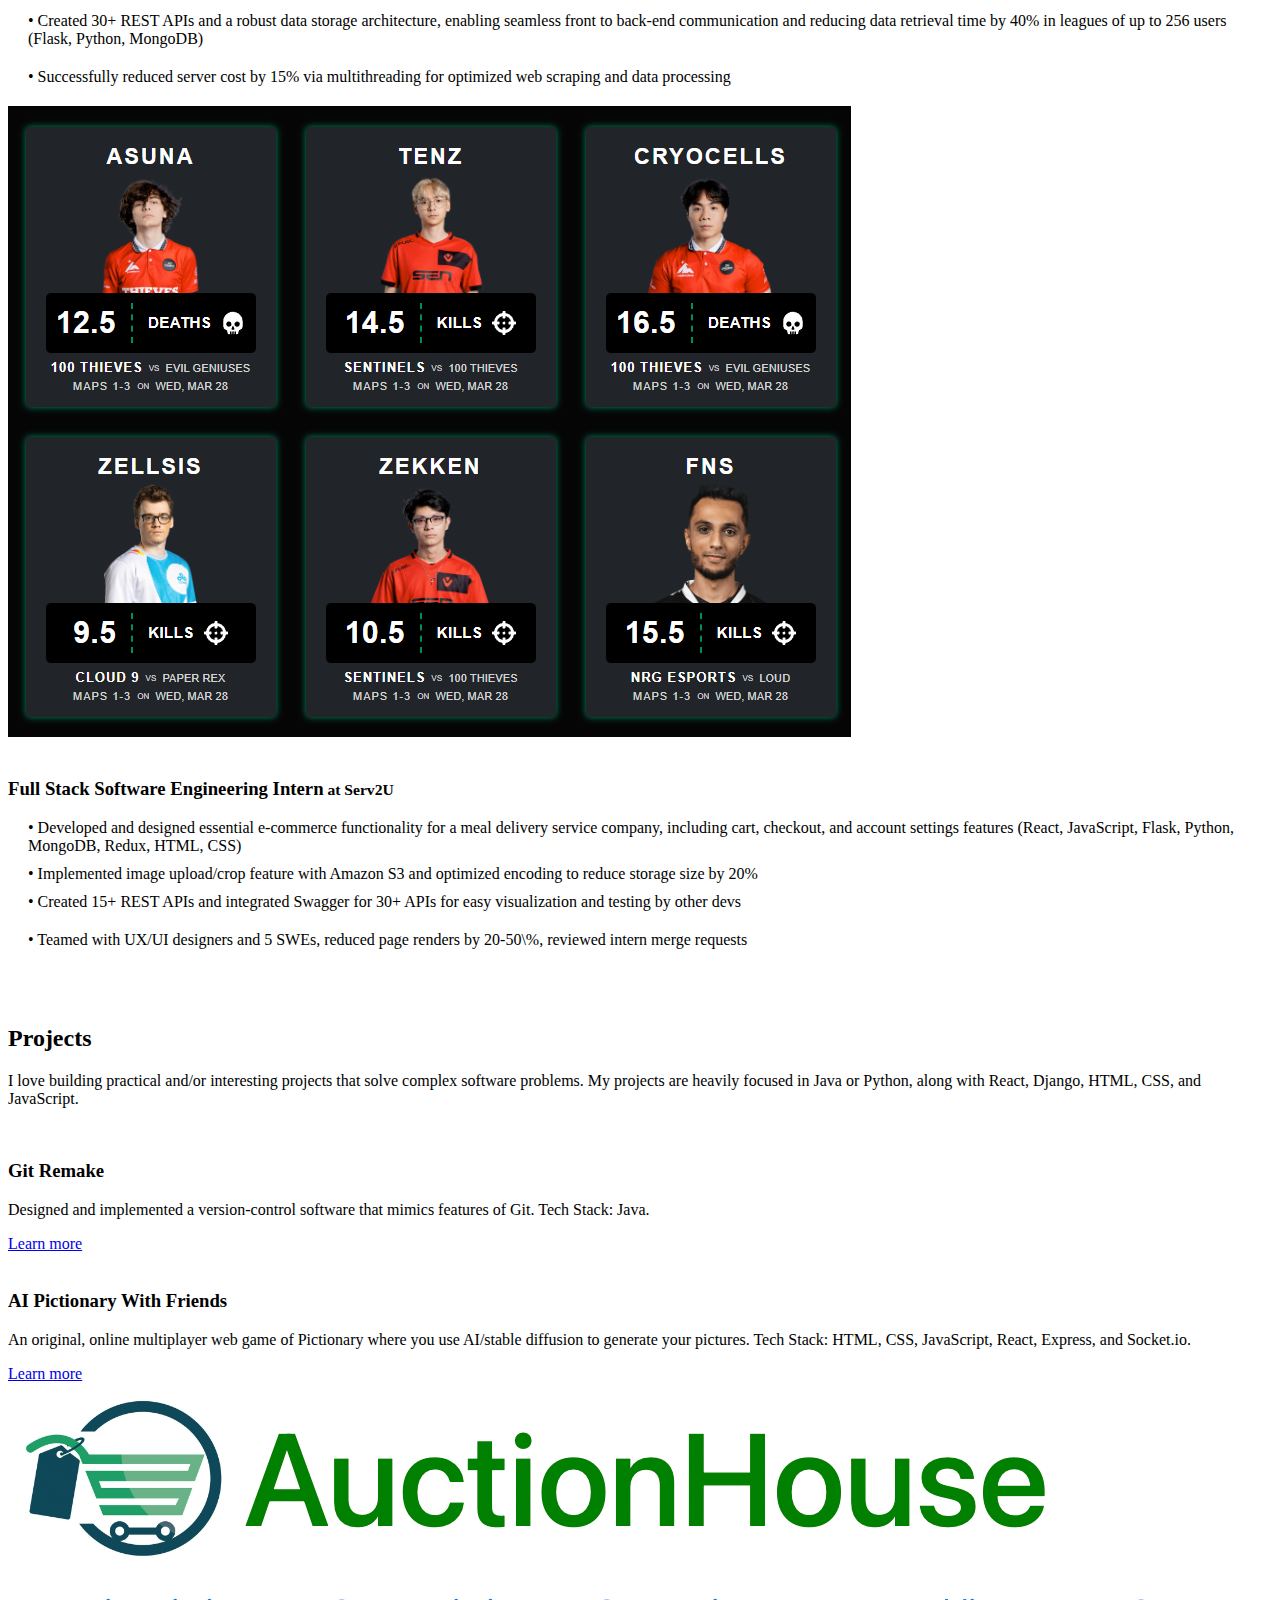
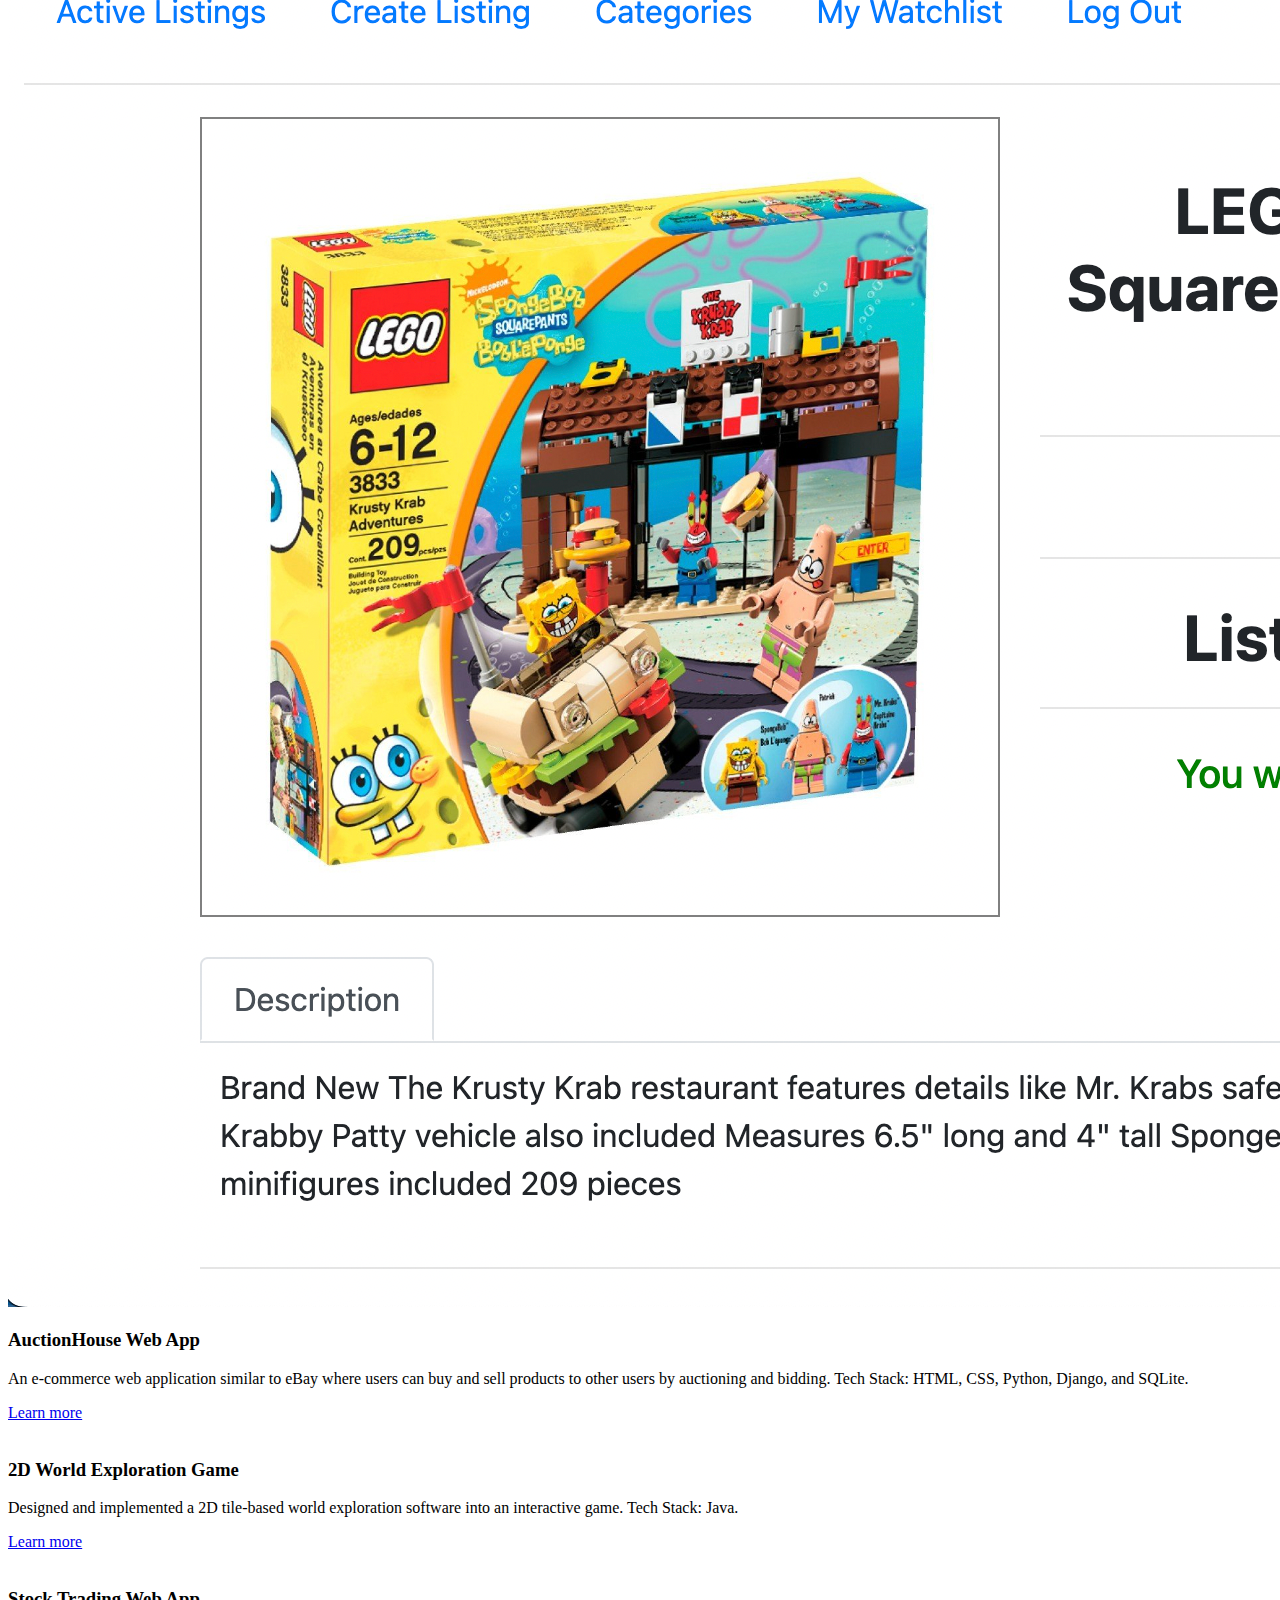
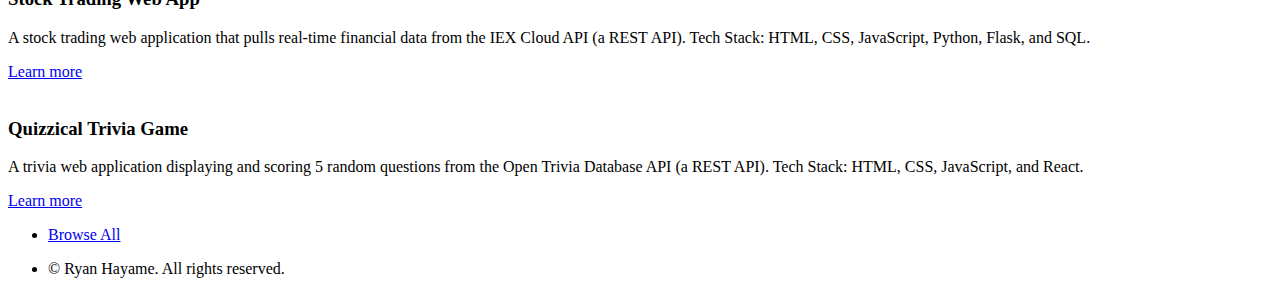
==== commit 6c9f9d84: "changes" ====
--- a/experience.html
+++ b/experience.html
@@ -49,7 +49,18 @@
 						<div class="wrapper">
 							<div class="inner">
 								<h2 class="major">Work Experience</h2>
-								<h3 class="major">Founder and Lead Full Stack Engineer<span style="font-size: smaller;">at YouPicks</span></h3>
+								<h3 class="major">Full Stack Development Intern<span style="font-size: smaller;"> at Trainy.AI</span></h3>
+								<p style="margin-bottom: 10px; margin-top: 10px; margin-left: 20px;">• Designed, developed, and deployed the website of a Y Combinator-backed startup (React, JavaScript, Tailwind)</p>
+								<p style="margin-bottom: 20px; margin-top: 10px; margin-left: 20px;">• Implemented a captivating landing page and interest form resulting in 500 submissions within 3 months, driving necessary engagement and lead generation among potential customers for an emerging startup</p>
+								
+								<section class="features" style="display: flex; justify-content: center;">
+									<article>
+										<span class="image" style="margin-bottom: 0;"><img src="images/trainy-landing-page.png" alt="" /></span>
+									</article>
+								</section>
+
+
+								<h3 class="major">Founder and Lead Full Stack Engineer<span style="font-size: smaller;"> at YouPicks</span></h3>
 								<p style="margin-bottom: 10px; margin-top: 10px; margin-left: 20px;">• Led a team of experienced SWEs/MLEs at an early-stage startup to build an esports fantasy-league platform</p>
 								<p style="margin-bottom: 20px; margin-top: 10px; margin-left: 20px;">• Achieved a 10% conversion rate, driving thousands of users via original front-end development (React, JavaScript)</p>
 								<p style="margin-bottom: 20px; margin-top: 10px; margin-left: 20px;">• Created 30+ REST APIs and a robust data storage architecture, enabling seamless front to back-end communication and reducing data retrieval time by 40% in leagues of up to 256 users (Flask, Python, MongoDB)</p>
@@ -64,7 +75,7 @@
 									</article>
 								</section>
 
-								<h3 class="major">Full Stack Software Developer Intern<span style="font-size: smaller;">at Serv2U</span></h3>
+								<h3 class="major">Full Stack Software Engineering Intern<span style="font-size: smaller;"> at Serv2U</span></h3>
 								<p style="margin-bottom: 10px; margin-top: 10px; margin-left: 20px;">• Developed and designed essential e-commerce functionality for a meal delivery service company, including cart, checkout, and account settings features (React, JavaScript, Flask, Python, MongoDB, Redux, HTML, CSS)</p>
 								<p style="margin-bottom: 10px; margin-top: 10px; margin-left: 20px;">• Implemented image upload/crop feature with Amazon S3 and optimized encoding to reduce storage size by 20%</p>
 								<p style="margin-bottom: 20px; margin-top: 10px; margin-left: 20px;">• Created 15+ REST APIs and integrated Swagger for 30+ APIs for easy visualization and testing by other devs</p>
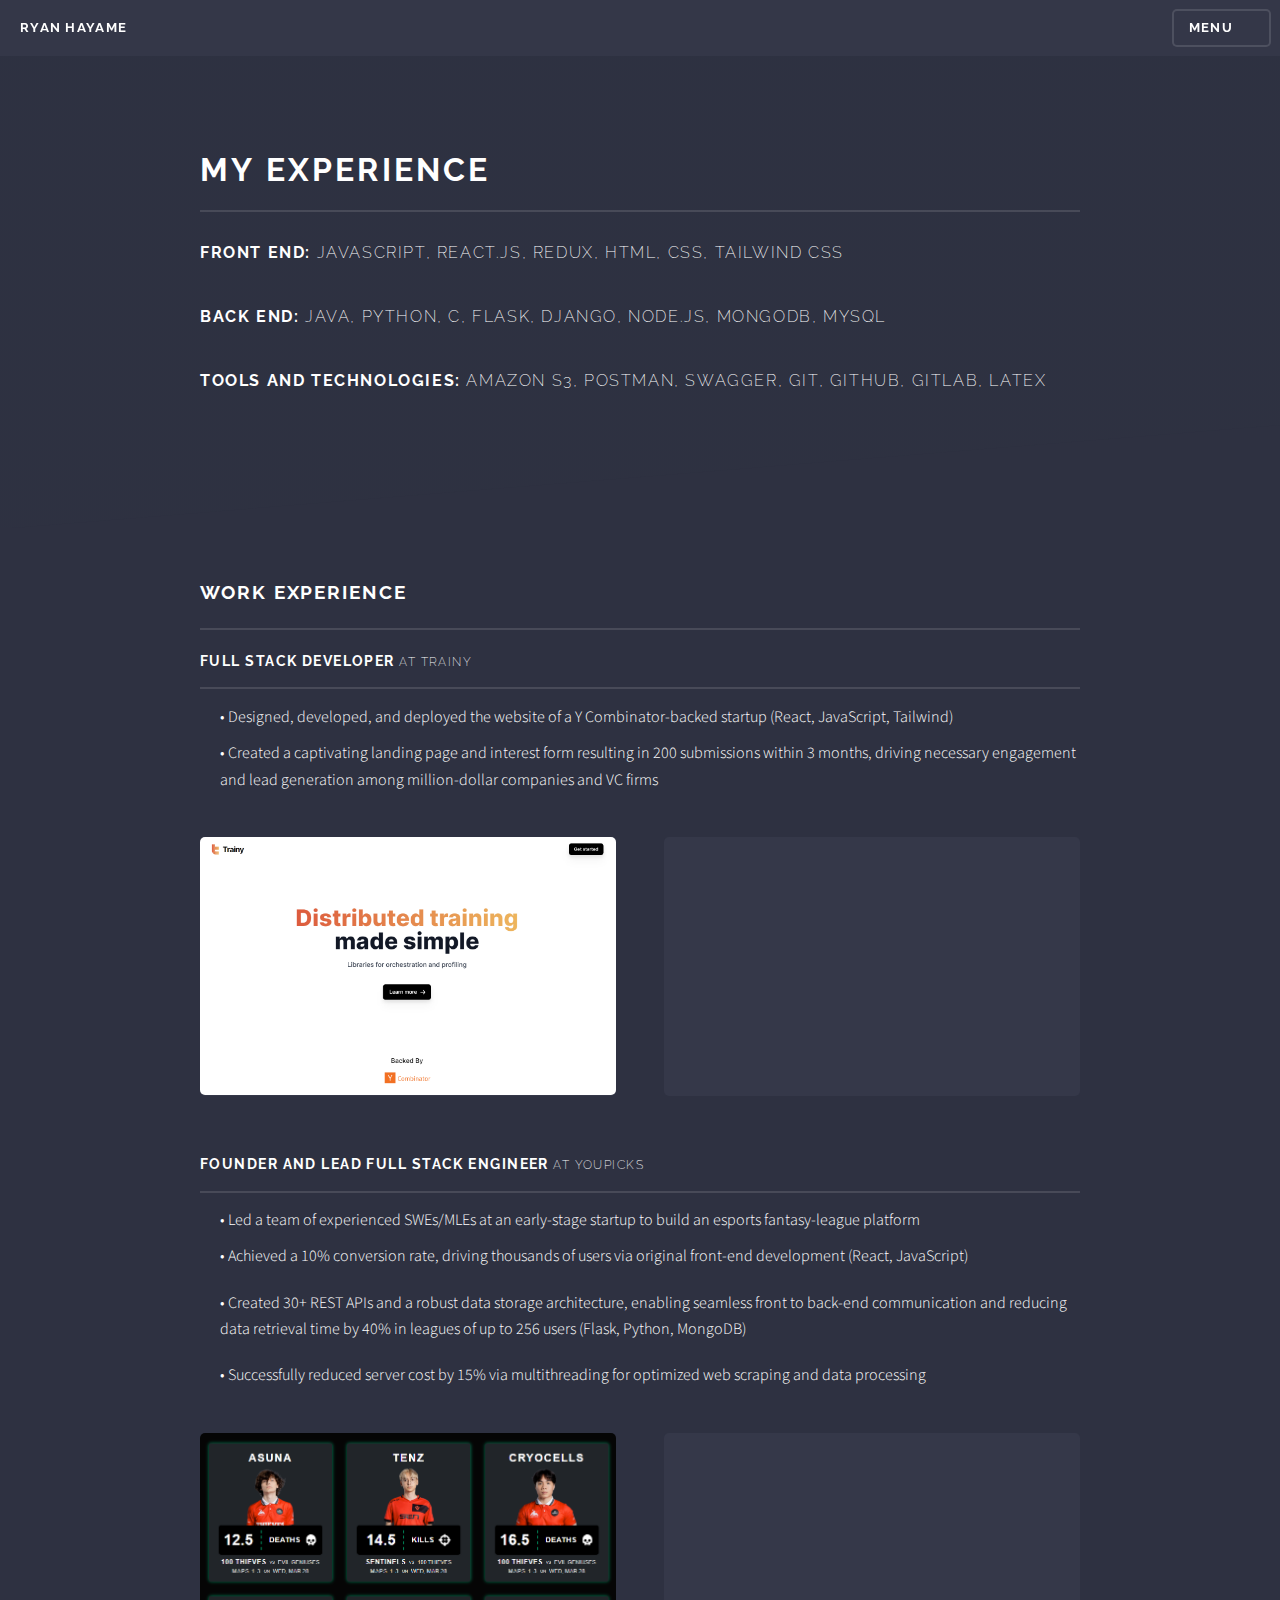
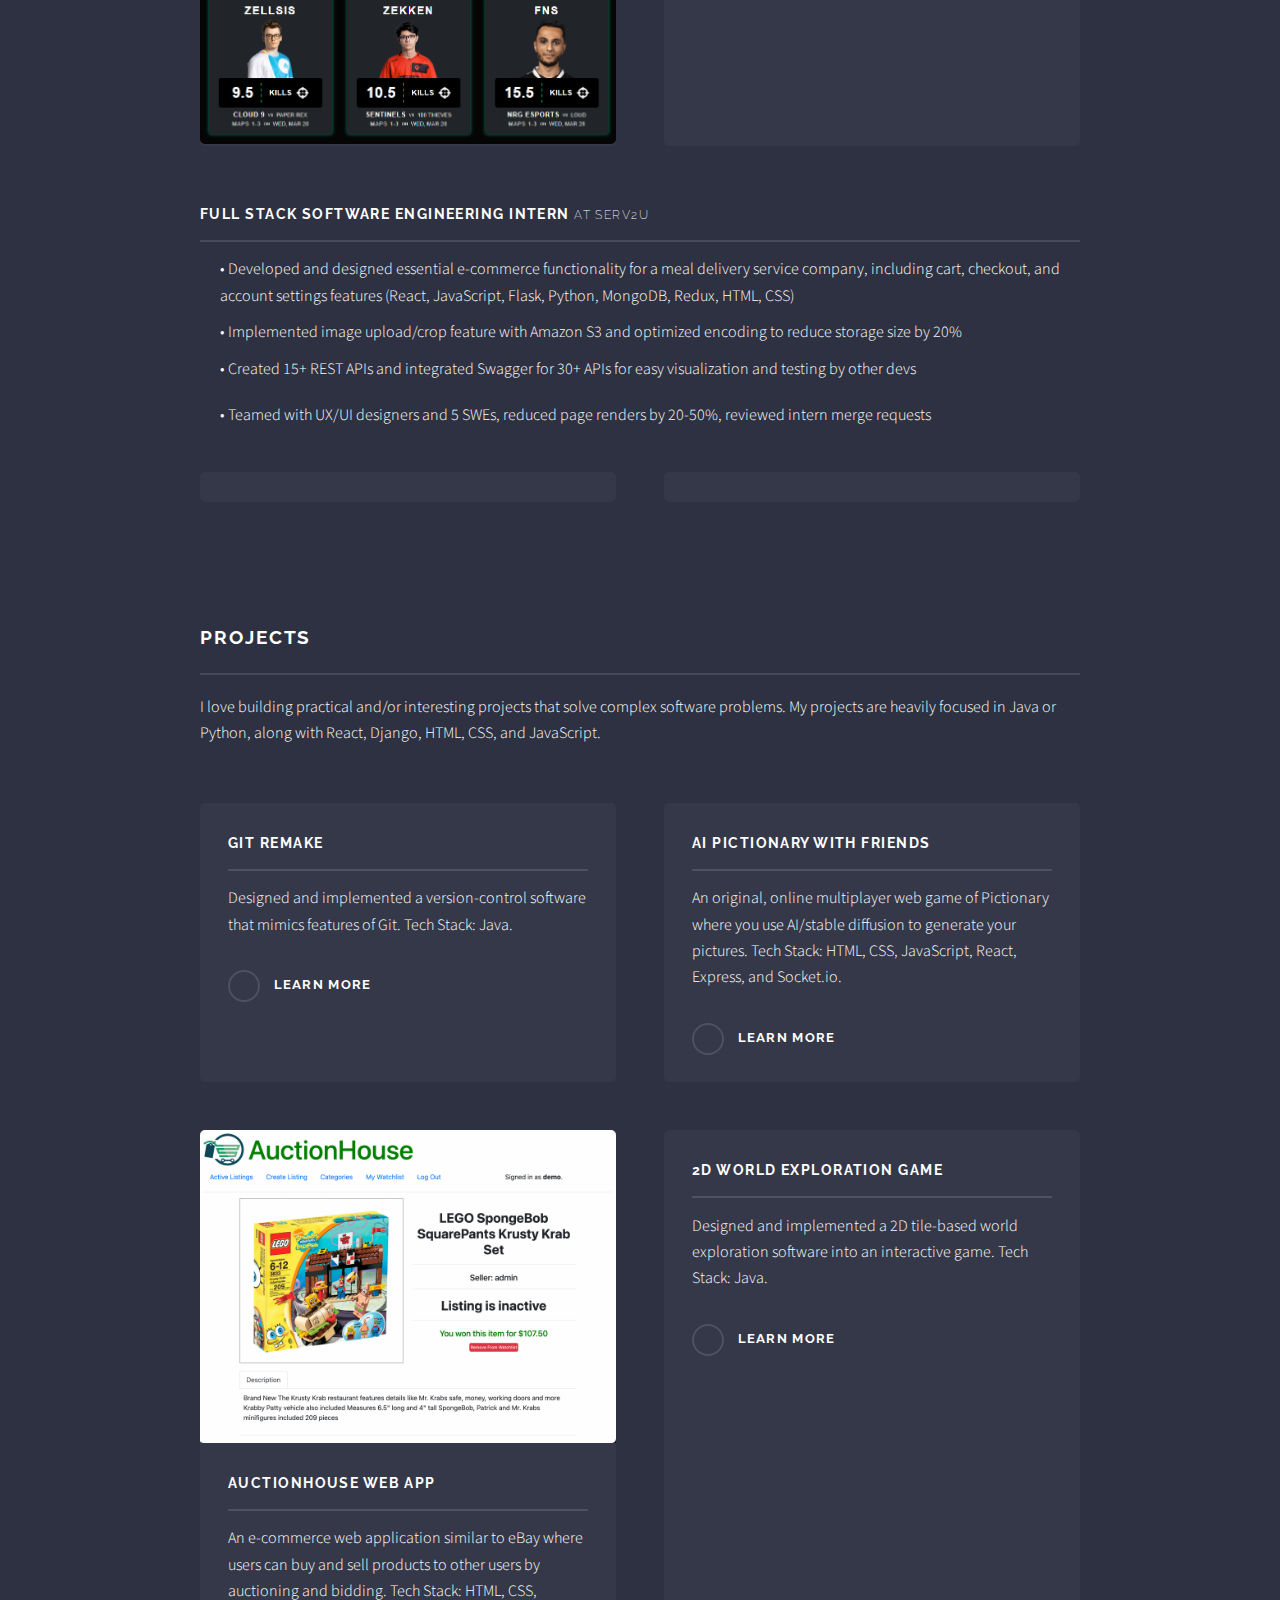
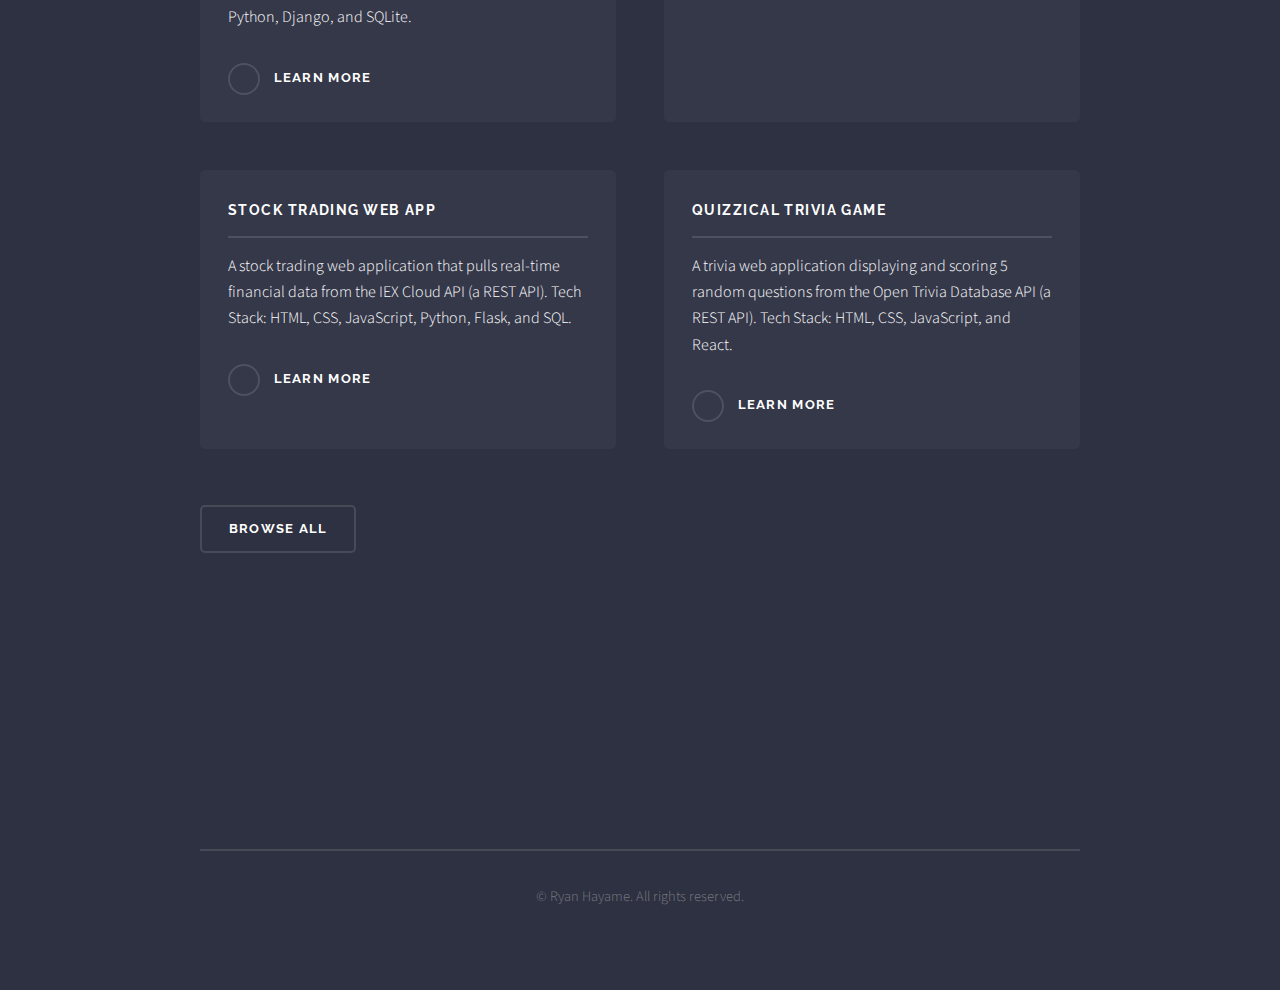
==== commit 70bb123c: "updates" ====
--- a/experience.html
+++ b/experience.html
@@ -49,13 +49,16 @@
 						<div class="wrapper">
 							<div class="inner">
 								<h2 class="major">Work Experience</h2>
-								<h3 class="major">Full Stack Development Intern<span style="font-size: smaller;"> at Trainy.AI</span></h3>
+								<h3 class="major">Full Stack Developer<span style="font-size: smaller;"> at Trainy</span></h3>
 								<p style="margin-bottom: 10px; margin-top: 10px; margin-left: 20px;">• Designed, developed, and deployed the website of a Y Combinator-backed startup (React, JavaScript, Tailwind)</p>
-								<p style="margin-bottom: 20px; margin-top: 10px; margin-left: 20px;">• Implemented a captivating landing page and interest form resulting in 500 submissions within 3 months, driving necessary engagement and lead generation among potential customers for an emerging startup</p>
+								<p style="margin-bottom: 20px; margin-top: 10px; margin-left: 20px;">• Created a captivating landing page and interest form resulting in 200 submissions within 3 months, driving necessary engagement and lead generation among million-dollar companies and VC firms</p>
 								
 								<section class="features" style="display: flex; justify-content: center;">
 									<article>
-										<span class="image" style="margin-bottom: 0;"><img src="images/trainy-landing-page.png" alt="" /></span>
+										<span class="image" style="margin-bottom: 0;"><img loading="lazy" src="images/trainy-landing-page.png" alt="" style="border-radius: 5px"/></span>
+									</article>
+									<article>
+										<span class="image" style="margin-bottom: 0;"><img loading="lazy" src="images/pic06.jpg" alt="" style="border-radius: 5px"/></span>
 									</article>
 								</section>
 
@@ -68,10 +71,10 @@
 								
 								<section class="features">
 									<article>
-										<span class="image" style="margin-bottom: 0;"><img src="images/youpicks1.png" alt="" /></span>
+										<span class="image" style="margin-bottom: 0;"><img loading="lazy" src="images/youpicks1.png" alt="" style="border-radius: 5px"/></span>
 									</article>
 									<article>
-										<span class="image" style="margin-bottom: 0;"><img src="images/pic06.jpg" alt="" /></span>
+										<span class="image" style="margin-bottom: 0;"><img loading="lazy" src="images/pic06.jpg" alt="" style="border-radius: 5px"/></span>
 									</article>
 								</section>
 
@@ -79,14 +82,14 @@
 								<p style="margin-bottom: 10px; margin-top: 10px; margin-left: 20px;">• Developed and designed essential e-commerce functionality for a meal delivery service company, including cart, checkout, and account settings features (React, JavaScript, Flask, Python, MongoDB, Redux, HTML, CSS)</p>
 								<p style="margin-bottom: 10px; margin-top: 10px; margin-left: 20px;">• Implemented image upload/crop feature with Amazon S3 and optimized encoding to reduce storage size by 20%</p>
 								<p style="margin-bottom: 20px; margin-top: 10px; margin-left: 20px;">• Created 15+ REST APIs and integrated Swagger for 30+ APIs for easy visualization and testing by other devs</p>
-								<p style="margin-bottom: 20px; margin-top: 10px; margin-left: 20px;">• Teamed with UX/UI designers and 5 SWEs, reduced page renders by 20-50\%, reviewed intern merge requests</p>
+								<p style="margin-bottom: 20px; margin-top: 10px; margin-left: 20px;">• Teamed with UX/UI designers and 5 SWEs, reduced page renders by 20-50%, reviewed intern merge requests</p>
 
 								<section class="features">
 									<article>
-										<span class="image" style="margin-bottom: 0;"><img src="images/Cart.gif" alt="" /></span>
+										<span class="image" style="margin-bottom: 0;"><img loading="lazy" src="images/Cart.gif" alt="" /></span>
 									</article>
 									<article>
-										<span class="image" style="margin-bottom: 0;"><img src="images/AccountSettings.gif" alt="" /></span>
+										<span class="image" style="margin-bottom: 0;"><img loading="lazy" src="images/AccountSettings.gif" alt="" /></span>
 									</article>
 								</section>
 							</div>
@@ -96,37 +99,37 @@
 								<p>I love building practical and/or interesting projects that solve complex software problems. My projects are heavily focused in Java or Python, along with React, Django, HTML, CSS, and JavaScript.</p>
 								<section class="features">
 									<article>
-										<a href="https://github.com/ryanhayame/Git-Remake" class="image"><img src="images/git-remake.png" alt="" /></a>
+										<a href="https://github.com/ryanhayame/Git-Remake" class="image"><img loading="lazy" src="images/git-remake.png" alt="" /></a>
 										<h3 class="major">Git Remake</h3>
 										<p>Designed and implemented a version-control software that mimics features of Git. Tech Stack: Java.</p>
 										<a href="https://github.com/ryanhayame/Git-Remake" class="special">Learn more</a>
 									</article>
 									<article>
-										<a href="https://github.com/ryanhayame/AI-Pictionary-With-Friends" class="image"><img src="images/demo.gif" alt="" /></a>
+										<a href="https://github.com/ryanhayame/AI-Pictionary-With-Friends" class="image"><img loading="lazy" src="images/demo.gif" alt="" /></a>
 										<h3 class="major">AI Pictionary With Friends</h3>
 										<p>An original, online multiplayer web game of Pictionary where you use AI/stable diffusion to generate your pictures. Tech Stack: HTML, CSS, JavaScript, React, Express, and Socket.io.</p>
 										<a href="https://github.com/ryanhayame/AI-Pictionary-With-Friends" class="special">Learn more</a>
 									</article>
 									<article>
-										<a href="https://github.com/ryanhayame/Auction-House-Web-App" class="image"><img src="images/auctionhouse.png" alt="" /></a>
+										<a href="https://github.com/ryanhayame/Auction-House-Web-App" class="image"><img loading="lazy" src="images/auctionhouse.png" alt="" /></a>
 										<h3 class="major">AuctionHouse Web App</h3>
 										<p>An e-commerce web application similar to eBay where users can buy and sell products to other users by auctioning and bidding. Tech Stack: HTML, CSS, Python, Django, and SQLite.</p>
 										<a href="https://github.com/ryanhayame/Auction-House-Web-App" class="special">Learn more</a>
 									</article>
 									<article>
-										<a href="https://github.com/ryanhayame/2D-World-Exploration-Game" class="image"><img src="images/2d-world.png" alt="" /></a>
+										<a href="https://github.com/ryanhayame/2D-World-Exploration-Game" class="image"><img loading="lazy" src="images/2d-world.png" alt="" /></a>
 										<h3 class="major">2D World Exploration Game</h3>
 										<p>Designed and implemented a 2D tile-based world exploration software into an interactive game. Tech Stack: Java.</p>
 										<a href="https://github.com/ryanhayame/2D-World-Exploration-Game" class="special">Learn more</a>
 									</article>
 									<article>
-										<a href="https://github.com/ryanhayame/Stock-Trading-Web-App" class="image"><img src="images/stock-portfolio.png" alt="" /></a>
+										<a href="https://github.com/ryanhayame/Stock-Trading-Web-App" class="image"><img loading="lazy" src="images/stock-portfolio.png" alt="" /></a>
 										<h3 class="major">Stock Trading Web App</h3>
 										<p>A stock trading web application that pulls real-time financial data from the IEX Cloud API (a REST API). Tech Stack: HTML, CSS, JavaScript, Python, Flask, and SQL.</p>
 										<a href="https://github.com/ryanhayame/Stock-Trading-Web-App" class="special">Learn more</a>
 									</article>
 									<article>
-										<a href="https://github.com/ryanhayame/Quizzical-Trivia-Game" class="image"><img src="images/quizzical.png" alt="" /></a>
+										<a href="https://github.com/ryanhayame/Quizzical-Trivia-Game" class="image"><img loading="lazy" src="images/quizzical.png" alt="" /></a>
 										<h3 class="major">Quizzical Trivia Game</h3>
 										<p>A trivia web application displaying and scoring 5 random questions from the Open Trivia Database API (a REST API). Tech Stack: HTML, CSS, JavaScript, and React.</p>
 										<a href="https://github.com/ryanhayame/Quizzical-Trivia-Game" class="special">Learn more</a>
--- a/assets/css/main.css
+++ b/assets/css/main.css
@@ -0,0 +1,4165 @@
+@import url(fontawesome-all.min.css);
+@import url("https://fonts.googleapis.com/css?family=Raleway:200,700|Source+Sans+Pro:300,600,300italic,600italic");
+
+/*
+	Solid State by HTML5 UP
+	html5up.net | @ajlkn
+	Free for personal and commercial use under the CCA 3.0 license (html5up.net/license)
+*/
+
+html, body, div, span, applet, object,
+iframe, h1, h2, h3, h4, h5, h6, p, blockquote,
+pre, a, abbr, acronym, address, big, cite,
+code, del, dfn, em, img, ins, kbd, q, s, samp,
+small, strike, strong, sub, sup, tt, var, b,
+u, i, center, dl, dt, dd, ol, ul, li, fieldset,
+form, label, legend, table, caption, tbody,
+tfoot, thead, tr, th, td, article, aside,
+canvas, details, embed, figure, figcaption,
+footer, header, hgroup, menu, nav, output, ruby,
+section, summary, time, mark, audio, video {
+	margin: 0;
+	padding: 0;
+	border: 0;
+	font-size: 100%;
+	font: inherit;
+	vertical-align: baseline;}
+
+article, aside, details, figcaption, figure,
+footer, header, hgroup, menu, nav, section {
+	display: block;}
+
+body {
+	line-height: 1;
+}
+
+ol, ul {
+	list-style: none;
+}
+
+blockquote, q {
+	quotes: none;
+}
+
+	blockquote:before, blockquote:after, q:before, q:after {
+		content: '';
+		content: none;
+	}
+
+table {
+	border-collapse: collapse;
+	border-spacing: 0;
+}
+
+body {
+	-webkit-text-size-adjust: none;
+}
+
+mark {
+	background-color: transparent;
+	color: inherit;
+}
+
+input::-moz-focus-inner {
+	border: 0;
+	padding: 0;
+}
+
+input, select, textarea {
+	-moz-appearance: none;
+	-webkit-appearance: none;
+	-ms-appearance: none;
+	appearance: none;
+}
+
+/* Basic */
+
+	@-ms-viewport {
+		width: device-width;
+	}
+
+	body {
+		-ms-overflow-style: scrollbar;
+	}
+
+	@media screen and (max-width: 480px) {
+
+		html, body {
+			min-width: 320px;
+		}
+
+	}
+
+	html {
+		box-sizing: border-box;
+	}
+
+	*, *:before, *:after {
+		box-sizing: inherit;
+	}
+
+	body {
+		background-color: #2e3141;
+		background-image: linear-gradient(to top, rgba(46, 49, 65, 0.8), rgba(46, 49, 65, 0.8)), url("../../images/bg.jpg");
+		background-size: auto,
+ cover;
+		background-attachment: fixed,
+ fixed;
+		background-position: center,
+ center;
+	}
+
+		body.is-preload *, body.is-preload *:before, body.is-preload *:after {
+			-moz-animation: none !important;
+			-webkit-animation: none !important;
+			-ms-animation: none !important;
+			animation: none !important;
+			-moz-transition: none !important;
+			-webkit-transition: none !important;
+			-ms-transition: none !important;
+			transition: none !important;
+		}
+
+/* Type */
+
+	body, input, select, textarea {
+		color: #ffffff;
+		font-family: "Source Sans Pro", Helvetica, sans-serif;
+		font-size: 16.5pt;
+		font-weight: 300;
+		line-height: 1.65;
+	}
+
+		@media screen and (max-width: 1680px) {
+
+			body, input, select, textarea {
+				font-size: 13pt;
+			}
+
+		}
+
+		@media screen and (max-width: 1280px) {
+
+			body, input, select, textarea {
+				font-size: 12pt;
+			}
+
+		}
+
+		@media screen and (max-width: 980px) {
+
+			body, input, select, textarea {
+				font-size: 12pt;
+			}
+
+		}
+
+		@media screen and (max-width: 736px) {
+
+			body, input, select, textarea {
+				font-size: 12pt;
+			}
+
+		}
+
+		@media screen and (max-width: 480px) {
+
+			body, input, select, textarea {
+				font-size: 12pt;
+			}
+
+		}
+
+	a {
+		-moz-transition: color 0.2s ease-in-out, border-bottom-color 0.2s ease-in-out;
+		-webkit-transition: color 0.2s ease-in-out, border-bottom-color 0.2s ease-in-out;
+		-ms-transition: color 0.2s ease-in-out, border-bottom-color 0.2s ease-in-out;
+		transition: color 0.2s ease-in-out, border-bottom-color 0.2s ease-in-out;
+		border-bottom: dotted 1px rgba(255, 255, 255, 0.35);
+		color: #ffffff;
+		text-decoration: none;
+	}
+
+		a:hover {
+			border-bottom-color: transparent;
+			color: #ffffff !important;
+		}
+
+		a.special:not(.button) {
+			text-decoration: none;
+			border-bottom: 0;
+			display: block;
+			font-family: Raleway, Helvetica, sans-serif;
+			font-size: 0.8em;
+			font-weight: 700;
+			letter-spacing: 0.1em;
+			margin: 0 0 2em 0;
+			text-transform: uppercase;
+		}
+
+			a.special:not(.button):before {
+				-moz-osx-font-smoothing: grayscale;
+				-webkit-font-smoothing: antialiased;
+				display: inline-block;
+				font-style: normal;
+				font-variant: normal;
+				text-rendering: auto;
+				line-height: 1;
+				text-transform: none !important;
+				font-family: 'Font Awesome 5 Free';
+				font-weight: 900;
+			}
+
+			a.special:not(.button):before {
+				-moz-transition: background-color 0.2s ease-in-out;
+				-webkit-transition: background-color 0.2s ease-in-out;
+				-ms-transition: background-color 0.2s ease-in-out;
+				transition: background-color 0.2s ease-in-out;
+				border-radius: 100%;
+				border: solid 2px rgba(255, 255, 255, 0.125);
+				content: '\f105';
+				display: inline-block;
+				font-size: 1.25em;
+				height: 2em;
+				line-height: 1.75em;
+				margin-right: 0.85em;
+				text-align: center;
+				text-indent: 0.15em;
+				vertical-align: middle;
+				width: 2em;
+			}
+
+			a.special:not(.button):hover:before {
+				background-color: rgba(255, 255, 255, 0.025);
+			}
+
+			a.special:not(.button):active:before {
+				background-color: rgba(255, 255, 255, 0.075);
+			}
+
+	strong, b {
+		color: #ffffff;
+		font-weight: 600;
+	}
+
+	em, i {
+		font-style: italic;
+	}
+
+	p {
+		margin: 0 0 2em 0;
+	}
+
+	h1, h2, h3, h4, h5, h6 {
+		color: #ffffff;
+		font-family: Raleway, Helvetica, sans-serif;
+		font-weight: 700;
+		letter-spacing: 0.1em;
+		margin: 0 0 1em 0;
+		text-transform: uppercase;
+	}
+
+		h1 a, h2 a, h3 a, h4 a, h5 a, h6 a {
+			color: inherit;
+			text-decoration: none;
+			border-bottom: 0;
+		}
+
+		h1 span, h2 span, h3 span, h4 span, h5 span, h6 span {
+			font-weight: 200;
+		}
+
+		h1.major, h2.major, h3.major, h4.major, h5.major, h6.major {
+			padding-bottom: 1em;
+			border-bottom: solid 2px rgba(255, 255, 255, 0.125);
+		}
+
+	h2 {
+		font-size: 1.2em;
+	}
+
+	h3 {
+		font-size: 0.9em;
+	}
+
+	h4 {
+		font-size: 0.7em;
+	}
+
+	h5 {
+		font-size: 0.7em;
+	}
+
+	h6 {
+		font-size: 0.7em;
+	}
+
+	@media screen and (max-width: 736px) {
+
+		h2 {
+			font-size: 1em;
+		}
+
+		h3 {
+			font-size: 0.8em;
+		}
+
+	}
+
+	sub {
+		font-size: 0.8em;
+		position: relative;
+		top: 0.5em;
+	}
+
+	sup {
+		font-size: 0.8em;
+		position: relative;
+		top: -0.5em;
+	}
+
+	blockquote {
+		border-left: solid 4px rgba(255, 255, 255, 0.125);
+		font-style: italic;
+		margin: 0 0 2em 0;
+		padding: 0.5em 0 0.5em 2em;
+	}
+
+	code {
+		background: rgba(255, 255, 255, 0.025);
+		border-radius: 5px;
+		border: solid 2px rgba(255, 255, 255, 0.125);
+		font-family: "Courier New", monospace;
+		font-size: 0.9em;
+		margin: 0 0.25em;
+		padding: 0.25em 0.65em;
+	}
+
+	pre {
+		-webkit-overflow-scrolling: touch;
+		font-family: "Courier New", monospace;
+		font-size: 0.9em;
+		margin: 0 0 2em 0;
+	}
+
+		pre code {
+			display: block;
+			line-height: 1.75em;
+			padding: 1em 1.5em;
+			overflow-x: auto;
+		}
+
+	hr {
+		border: 0;
+		border-bottom: solid 2px rgba(255, 255, 255, 0.125);
+		margin: 2.5em 0;
+	}
+
+		hr.major {
+			margin: 4em 0;
+		}
+
+	.align-left {
+		text-align: left;
+	}
+
+	.align-center {
+		text-align: center;
+	}
+
+	.align-right {
+		text-align: right;
+	}
+
+/* Row */
+
+	.row {
+		display: flex;
+		flex-wrap: wrap;
+		box-sizing: border-box;
+		align-items: stretch;
+	}
+
+		.row > * {
+			box-sizing: border-box;
+		}
+
+		.row.gtr-uniform > * > :last-child {
+			margin-bottom: 0;
+		}
+
+		.row.aln-left {
+			justify-content: flex-start;
+		}
+
+		.row.aln-center {
+			justify-content: center;
+		}
+
+		.row.aln-right {
+			justify-content: flex-end;
+		}
+
+		.row.aln-top {
+			align-items: flex-start;
+		}
+
+		.row.aln-middle {
+			align-items: center;
+		}
+
+		.row.aln-bottom {
+			align-items: flex-end;
+		}
+
+		.row > .imp {
+			order: -1;
+		}
+
+		.row > .col-1 {
+			width: 8.33333%;
+		}
+
+		.row > .off-1 {
+			margin-left: 8.33333%;
+		}
+
+		.row > .col-2 {
+			width: 16.66667%;
+		}
+
+		.row > .off-2 {
+			margin-left: 16.66667%;
+		}
+
+		.row > .col-3 {
+			width: 25%;
+		}
+
+		.row > .off-3 {
+			margin-left: 25%;
+		}
+
+		.row > .col-4 {
+			width: 33.33333%;
+		}
+
+		.row > .off-4 {
+			margin-left: 33.33333%;
+		}
+
+		.row > .col-5 {
+			width: 41.66667%;
+		}
+
+		.row > .off-5 {
+			margin-left: 41.66667%;
+		}
+
+		.row > .col-6 {
+			width: 50%;
+		}
+
+		.row > .off-6 {
+			margin-left: 50%;
+		}
+
+		.row > .col-7 {
+			width: 58.33333%;
+		}
+
+		.row > .off-7 {
+			margin-left: 58.33333%;
+		}
+
+		.row > .col-8 {
+			width: 66.66667%;
+		}
+
+		.row > .off-8 {
+			margin-left: 66.66667%;
+		}
+
+		.row > .col-9 {
+			width: 75%;
+		}
+
+		.row > .off-9 {
+			margin-left: 75%;
+		}
+
+		.row > .col-10 {
+			width: 83.33333%;
+		}
+
+		.row > .off-10 {
+			margin-left: 83.33333%;
+		}
+
+		.row > .col-11 {
+			width: 91.66667%;
+		}
+
+		.row > .off-11 {
+			margin-left: 91.66667%;
+		}
+
+		.row > .col-12 {
+			width: 100%;
+		}
+
+		.row > .off-12 {
+			margin-left: 100%;
+		}
+
+		.row.gtr-0 {
+			margin-top: 0;
+			margin-left: 0em;
+		}
+
+			.row.gtr-0 > * {
+				padding: 0 0 0 0em;
+			}
+
+			.row.gtr-0.gtr-uniform {
+				margin-top: 0em;
+			}
+
+				.row.gtr-0.gtr-uniform > * {
+					padding-top: 0em;
+				}
+
+		.row.gtr-25 {
+			margin-top: 0;
+			margin-left: -0.4375em;
+		}
+
+			.row.gtr-25 > * {
+				padding: 0 0 0 0.4375em;
+			}
+
+			.row.gtr-25.gtr-uniform {
+				margin-top: -0.4375em;
+			}
+
+				.row.gtr-25.gtr-uniform > * {
+					padding-top: 0.4375em;
+				}
+
+		.row.gtr-50 {
+			margin-top: 0;
+			margin-left: -0.875em;
+		}
+
+			.row.gtr-50 > * {
+				padding: 0 0 0 0.875em;
+			}
+
+			.row.gtr-50.gtr-uniform {
+				margin-top: -0.875em;
+			}
+
+				.row.gtr-50.gtr-uniform > * {
+					padding-top: 0.875em;
+				}
+
+		.row {
+			margin-top: 0;
+			margin-left: -1.75em;
+		}
+
+			.row > * {
+				padding: 0 0 0 1.75em;
+			}
+
+			.row.gtr-uniform {
+				margin-top: -1.75em;
+			}
+
+				.row.gtr-uniform > * {
+					padding-top: 1.75em;
+				}
+
+		.row.gtr-150 {
+			margin-top: 0;
+			margin-left: -2.625em;
+		}
+
+			.row.gtr-150 > * {
+				padding: 0 0 0 2.625em;
+			}
+
+			.row.gtr-150.gtr-uniform {
+				margin-top: -2.625em;
+			}
+
+				.row.gtr-150.gtr-uniform > * {
+					padding-top: 2.625em;
+				}
+
+		.row.gtr-200 {
+			margin-top: 0;
+			margin-left: -3.5em;
+		}
+
+			.row.gtr-200 > * {
+				padding: 0 0 0 3.5em;
+			}
+
+			.row.gtr-200.gtr-uniform {
+				margin-top: -3.5em;
+			}
+
+				.row.gtr-200.gtr-uniform > * {
+					padding-top: 3.5em;
+				}
+
+		@media screen and (max-width: 1680px) {
+
+			.row {
+				display: flex;
+				flex-wrap: wrap;
+				box-sizing: border-box;
+				align-items: stretch;
+			}
+
+				.row > * {
+					box-sizing: border-box;
+				}
+
+				.row.gtr-uniform > * > :last-child {
+					margin-bottom: 0;
+				}
+
+				.row.aln-left {
+					justify-content: flex-start;
+				}
+
+				.row.aln-center {
+					justify-content: center;
+				}
+
+				.row.aln-right {
+					justify-content: flex-end;
+				}
+
+				.row.aln-top {
+					align-items: flex-start;
+				}
+
+				.row.aln-middle {
+					align-items: center;
+				}
+
+				.row.aln-bottom {
+					align-items: flex-end;
+				}
+
+				.row > .imp-xlarge {
+					order: -1;
+				}
+
+				.row > .col-1-xlarge {
+					width: 8.33333%;
+				}
+
+				.row > .off-1-xlarge {
+					margin-left: 8.33333%;
+				}
+
+				.row > .col-2-xlarge {
+					width: 16.66667%;
+				}
+
+				.row > .off-2-xlarge {
+					margin-left: 16.66667%;
+				}
+
+				.row > .col-3-xlarge {
+					width: 25%;
+				}
+
+				.row > .off-3-xlarge {
+					margin-left: 25%;
+				}
+
+				.row > .col-4-xlarge {
+					width: 33.33333%;
+				}
+
+				.row > .off-4-xlarge {
+					margin-left: 33.33333%;
+				}
+
+				.row > .col-5-xlarge {
+					width: 41.66667%;
+				}
+
+				.row > .off-5-xlarge {
+					margin-left: 41.66667%;
+				}
+
+				.row > .col-6-xlarge {
+					width: 50%;
+				}
+
+				.row > .off-6-xlarge {
+					margin-left: 50%;
+				}
+
+				.row > .col-7-xlarge {
+					width: 58.33333%;
+				}
+
+				.row > .off-7-xlarge {
+					margin-left: 58.33333%;
+				}
+
+				.row > .col-8-xlarge {
+					width: 66.66667%;
+				}
+
+				.row > .off-8-xlarge {
+					margin-left: 66.66667%;
+				}
+
+				.row > .col-9-xlarge {
+					width: 75%;
+				}
+
+				.row > .off-9-xlarge {
+					margin-left: 75%;
+				}
+
+				.row > .col-10-xlarge {
+					width: 83.33333%;
+				}
+
+				.row > .off-10-xlarge {
+					margin-left: 83.33333%;
+				}
+
+				.row > .col-11-xlarge {
+					width: 91.66667%;
+				}
+
+				.row > .off-11-xlarge {
+					margin-left: 91.66667%;
+				}
+
+				.row > .col-12-xlarge {
+					width: 100%;
+				}
+
+				.row > .off-12-xlarge {
+					margin-left: 100%;
+				}
+
+				.row.gtr-0 {
+					margin-top: 0;
+					margin-left: 0em;
+				}
+
+					.row.gtr-0 > * {
+						padding: 0 0 0 0em;
+					}
+
+					.row.gtr-0.gtr-uniform {
+						margin-top: 0em;
+					}
+
+						.row.gtr-0.gtr-uniform > * {
+							padding-top: 0em;
+						}
+
+				.row.gtr-25 {
+					margin-top: 0;
+					margin-left: -0.4375em;
+				}
+
+					.row.gtr-25 > * {
+						padding: 0 0 0 0.4375em;
+					}
+
+					.row.gtr-25.gtr-uniform {
+						margin-top: -0.4375em;
+					}
+
+						.row.gtr-25.gtr-uniform > * {
+							padding-top: 0.4375em;
+						}
+
+				.row.gtr-50 {
+					margin-top: 0;
+					margin-left: -0.875em;
+				}
+
+					.row.gtr-50 > * {
+						padding: 0 0 0 0.875em;
+					}
+
+					.row.gtr-50.gtr-uniform {
+						margin-top: -0.875em;
+					}
+
+						.row.gtr-50.gtr-uniform > * {
+							padding-top: 0.875em;
+						}
+
+				.row {
+					margin-top: 0;
+					margin-left: -1.75em;
+				}
+
+					.row > * {
+						padding: 0 0 0 1.75em;
+					}
+
+					.row.gtr-uniform {
+						margin-top: -1.75em;
+					}
+
+						.row.gtr-uniform > * {
+							padding-top: 1.75em;
+						}
+
+				.row.gtr-150 {
+					margin-top: 0;
+					margin-left: -2.625em;
+				}
+
+					.row.gtr-150 > * {
+						padding: 0 0 0 2.625em;
+					}
+
+					.row.gtr-150.gtr-uniform {
+						margin-top: -2.625em;
+					}
+
+						.row.gtr-150.gtr-uniform > * {
+							padding-top: 2.625em;
+						}
+
+				.row.gtr-200 {
+					margin-top: 0;
+					margin-left: -3.5em;
+				}
+
+					.row.gtr-200 > * {
+						padding: 0 0 0 3.5em;
+					}
+
+					.row.gtr-200.gtr-uniform {
+						margin-top: -3.5em;
+					}
+
+						.row.gtr-200.gtr-uniform > * {
+							padding-top: 3.5em;
+						}
+
+		}
+
+		@media screen and (max-width: 1280px) {
+
+			.row {
+				display: flex;
+				flex-wrap: wrap;
+				box-sizing: border-box;
+				align-items: stretch;
+			}
+
+				.row > * {
+					box-sizing: border-box;
+				}
+
+				.row.gtr-uniform > * > :last-child {
+					margin-bottom: 0;
+				}
+
+				.row.aln-left {
+					justify-content: flex-start;
+				}
+
+				.row.aln-center {
+					justify-content: center;
+				}
+
+				.row.aln-right {
+					justify-content: flex-end;
+				}
+
+				.row.aln-top {
+					align-items: flex-start;
+				}
+
+				.row.aln-middle {
+					align-items: center;
+				}
+
+				.row.aln-bottom {
+					align-items: flex-end;
+				}
+
+				.row > .imp-large {
+					order: -1;
+				}
+
+				.row > .col-1-large {
+					width: 8.33333%;
+				}
+
+				.row > .off-1-large {
+					margin-left: 8.33333%;
+				}
+
+				.row > .col-2-large {
+					width: 16.66667%;
+				}
+
+				.row > .off-2-large {
+					margin-left: 16.66667%;
+				}
+
+				.row > .col-3-large {
+					width: 25%;
+				}
+
+				.row > .off-3-large {
+					margin-left: 25%;
+				}
+
+				.row > .col-4-large {
+					width: 33.33333%;
+				}
+
+				.row > .off-4-large {
+					margin-left: 33.33333%;
+				}
+
+				.row > .col-5-large {
+					width: 41.66667%;
+				}
+
+				.row > .off-5-large {
+					margin-left: 41.66667%;
+				}
+
+				.row > .col-6-large {
+					width: 50%;
+				}
+
+				.row > .off-6-large {
+					margin-left: 50%;
+				}
+
+				.row > .col-7-large {
+					width: 58.33333%;
+				}
+
+				.row > .off-7-large {
+					margin-left: 58.33333%;
+				}
+
+				.row > .col-8-large {
+					width: 66.66667%;
+				}
+
+				.row > .off-8-large {
+					margin-left: 66.66667%;
+				}
+
+				.row > .col-9-large {
+					width: 75%;
+				}
+
+				.row > .off-9-large {
+					margin-left: 75%;
+				}
+
+				.row > .col-10-large {
+					width: 83.33333%;
+				}
+
+				.row > .off-10-large {
+					margin-left: 83.33333%;
+				}
+
+				.row > .col-11-large {
+					width: 91.66667%;
+				}
+
+				.row > .off-11-large {
+					margin-left: 91.66667%;
+				}
+
+				.row > .col-12-large {
+					width: 100%;
+				}
+
+				.row > .off-12-large {
+					margin-left: 100%;
+				}
+
+				.row.gtr-0 {
+					margin-top: 0;
+					margin-left: 0em;
+				}
+
+					.row.gtr-0 > * {
+						padding: 0 0 0 0em;
+					}
+
+					.row.gtr-0.gtr-uniform {
+						margin-top: 0em;
+					}
+
+						.row.gtr-0.gtr-uniform > * {
+							padding-top: 0em;
+						}
+
+				.row.gtr-25 {
+					margin-top: 0;
+					margin-left: -0.4375em;
+				}
+
+					.row.gtr-25 > * {
+						padding: 0 0 0 0.4375em;
+					}
+
+					.row.gtr-25.gtr-uniform {
+						margin-top: -0.4375em;
+					}
+
+						.row.gtr-25.gtr-uniform > * {
+							padding-top: 0.4375em;
+						}
+
+				.row.gtr-50 {
+					margin-top: 0;
+					margin-left: -0.875em;
+				}
+
+					.row.gtr-50 > * {
+						padding: 0 0 0 0.875em;
+					}
+
+					.row.gtr-50.gtr-uniform {
+						margin-top: -0.875em;
+					}
+
+						.row.gtr-50.gtr-uniform > * {
+							padding-top: 0.875em;
+						}
+
+				.row {
+					margin-top: 0;
+					margin-left: -1.75em;
+				}
+
+					.row > * {
+						padding: 0 0 0 1.75em;
+					}
+
+					.row.gtr-uniform {
+						margin-top: -1.75em;
+					}
+
+						.row.gtr-uniform > * {
+							padding-top: 1.75em;
+						}
+
+				.row.gtr-150 {
+					margin-top: 0;
+					margin-left: -2.625em;
+				}
+
+					.row.gtr-150 > * {
+						padding: 0 0 0 2.625em;
+					}
+
+					.row.gtr-150.gtr-uniform {
+						margin-top: -2.625em;
+					}
+
+						.row.gtr-150.gtr-uniform > * {
+							padding-top: 2.625em;
+						}
+
+				.row.gtr-200 {
+					margin-top: 0;
+					margin-left: -3.5em;
+				}
+
+					.row.gtr-200 > * {
+						padding: 0 0 0 3.5em;
+					}
+
+					.row.gtr-200.gtr-uniform {
+						margin-top: -3.5em;
+					}
+
+						.row.gtr-200.gtr-uniform > * {
+							padding-top: 3.5em;
+						}
+
+		}
+
+		@media screen and (max-width: 980px) {
+
+			.row {
+				display: flex;
+				flex-wrap: wrap;
+				box-sizing: border-box;
+				align-items: stretch;
+			}
+
+				.row > * {
+					box-sizing: border-box;
+				}
+
+				.row.gtr-uniform > * > :last-child {
+					margin-bottom: 0;
+				}
+
+				.row.aln-left {
+					justify-content: flex-start;
+				}
+
+				.row.aln-center {
+					justify-content: center;
+				}
+
+				.row.aln-right {
+					justify-content: flex-end;
+				}
+
+				.row.aln-top {
+					align-items: flex-start;
+				}
+
+				.row.aln-middle {
+					align-items: center;
+				}
+
+				.row.aln-bottom {
+					align-items: flex-end;
+				}
+
+				.row > .imp-medium {
+					order: -1;
+				}
+
+				.row > .col-1-medium {
+					width: 8.33333%;
+				}
+
+				.row > .off-1-medium {
+					margin-left: 8.33333%;
+				}
+
+				.row > .col-2-medium {
+					width: 16.66667%;
+				}
+
+				.row > .off-2-medium {
+					margin-left: 16.66667%;
+				}
+
+				.row > .col-3-medium {
+					width: 25%;
+				}
+
+				.row > .off-3-medium {
+					margin-left: 25%;
+				}
+
+				.row > .col-4-medium {
+					width: 33.33333%;
+				}
+
+				.row > .off-4-medium {
+					margin-left: 33.33333%;
+				}
+
+				.row > .col-5-medium {
+					width: 41.66667%;
+				}
+
+				.row > .off-5-medium {
+					margin-left: 41.66667%;
+				}
+
+				.row > .col-6-medium {
+					width: 50%;
+				}
+
+				.row > .off-6-medium {
+					margin-left: 50%;
+				}
+
+				.row > .col-7-medium {
+					width: 58.33333%;
+				}
+
+				.row > .off-7-medium {
+					margin-left: 58.33333%;
+				}
+
+				.row > .col-8-medium {
+					width: 66.66667%;
+				}
+
+				.row > .off-8-medium {
+					margin-left: 66.66667%;
+				}
+
+				.row > .col-9-medium {
+					width: 75%;
+				}
+
+				.row > .off-9-medium {
+					margin-left: 75%;
+				}
+
+				.row > .col-10-medium {
+					width: 83.33333%;
+				}
+
+				.row > .off-10-medium {
+					margin-left: 83.33333%;
+				}
+
+				.row > .col-11-medium {
+					width: 91.66667%;
+				}
+
+				.row > .off-11-medium {
+					margin-left: 91.66667%;
+				}
+
+				.row > .col-12-medium {
+					width: 100%;
+				}
+
+				.row > .off-12-medium {
+					margin-left: 100%;
+				}
+
+				.row.gtr-0 {
+					margin-top: 0;
+					margin-left: 0em;
+				}
+
+					.row.gtr-0 > * {
+						padding: 0 0 0 0em;
+					}
+
+					.row.gtr-0.gtr-uniform {
+						margin-top: 0em;
+					}
+
+						.row.gtr-0.gtr-uniform > * {
+							padding-top: 0em;
+						}
+
+				.row.gtr-25 {
+					margin-top: 0;
+					margin-left: -0.4375em;
+				}
+
+					.row.gtr-25 > * {
+						padding: 0 0 0 0.4375em;
+					}
+
+					.row.gtr-25.gtr-uniform {
+						margin-top: -0.4375em;
+					}
+
+						.row.gtr-25.gtr-uniform > * {
+							padding-top: 0.4375em;
+						}
+
+				.row.gtr-50 {
+					margin-top: 0;
+					margin-left: -0.875em;
+				}
+
+					.row.gtr-50 > * {
+						padding: 0 0 0 0.875em;
+					}
+
+					.row.gtr-50.gtr-uniform {
+						margin-top: -0.875em;
+					}
+
+						.row.gtr-50.gtr-uniform > * {
+							padding-top: 0.875em;
+						}
+
+				.row {
+					margin-top: 0;
+					margin-left: -1.75em;
+				}
+
+					.row > * {
+						padding: 0 0 0 1.75em;
+					}
+
+					.row.gtr-uniform {
+						margin-top: -1.75em;
+					}
+
+						.row.gtr-uniform > * {
+							padding-top: 1.75em;
+						}
+
+				.row.gtr-150 {
+					margin-top: 0;
+					margin-left: -2.625em;
+				}
+
+					.row.gtr-150 > * {
+						padding: 0 0 0 2.625em;
+					}
+
+					.row.gtr-150.gtr-uniform {
+						margin-top: -2.625em;
+					}
+
+						.row.gtr-150.gtr-uniform > * {
+							padding-top: 2.625em;
+						}
+
+				.row.gtr-200 {
+					margin-top: 0;
+					margin-left: -3.5em;
+				}
+
+					.row.gtr-200 > * {
+						padding: 0 0 0 3.5em;
+					}
+
+					.row.gtr-200.gtr-uniform {
+						margin-top: -3.5em;
+					}
+
+						.row.gtr-200.gtr-uniform > * {
+							padding-top: 3.5em;
+						}
+
+		}
+
+		@media screen and (max-width: 736px) {
+
+			.row {
+				display: flex;
+				flex-wrap: wrap;
+				box-sizing: border-box;
+				align-items: stretch;
+			}
+
+				.row > * {
+					box-sizing: border-box;
+				}
+
+				.row.gtr-uniform > * > :last-child {
+					margin-bottom: 0;
+				}
+
+				.row.aln-left {
+					justify-content: flex-start;
+				}
+
+				.row.aln-center {
+					justify-content: center;
+				}
+
+				.row.aln-right {
+					justify-content: flex-end;
+				}
+
+				.row.aln-top {
+					align-items: flex-start;
+				}
+
+				.row.aln-middle {
+					align-items: center;
+				}
+
+				.row.aln-bottom {
+					align-items: flex-end;
+				}
+
+				.row > .imp-small {
+					order: -1;
+				}
+
+				.row > .col-1-small {
+					width: 8.33333%;
+				}
+
+				.row > .off-1-small {
+					margin-left: 8.33333%;
+				}
+
+				.row > .col-2-small {
+					width: 16.66667%;
+				}
+
+				.row > .off-2-small {
+					margin-left: 16.66667%;
+				}
+
+				.row > .col-3-small {
+					width: 25%;
+				}
+
+				.row > .off-3-small {
+					margin-left: 25%;
+				}
+
+				.row > .col-4-small {
+					width: 33.33333%;
+				}
+
+				.row > .off-4-small {
+					margin-left: 33.33333%;
+				}
+
+				.row > .col-5-small {
+					width: 41.66667%;
+				}
+
+				.row > .off-5-small {
+					margin-left: 41.66667%;
+				}
+
+				.row > .col-6-small {
+					width: 50%;
+				}
+
+				.row > .off-6-small {
+					margin-left: 50%;
+				}
+
+				.row > .col-7-small {
+					width: 58.33333%;
+				}
+
+				.row > .off-7-small {
+					margin-left: 58.33333%;
+				}
+
+				.row > .col-8-small {
+					width: 66.66667%;
+				}
+
+				.row > .off-8-small {
+					margin-left: 66.66667%;
+				}
+
+				.row > .col-9-small {
+					width: 75%;
+				}
+
+				.row > .off-9-small {
+					margin-left: 75%;
+				}
+
+				.row > .col-10-small {
+					width: 83.33333%;
+				}
+
+				.row > .off-10-small {
+					margin-left: 83.33333%;
+				}
+
+				.row > .col-11-small {
+					width: 91.66667%;
+				}
+
+				.row > .off-11-small {
+					margin-left: 91.66667%;
+				}
+
+				.row > .col-12-small {
+					width: 100%;
+				}
+
+				.row > .off-12-small {
+					margin-left: 100%;
+				}
+
+				.row.gtr-0 {
+					margin-top: 0;
+					margin-left: 0em;
+				}
+
+					.row.gtr-0 > * {
+						padding: 0 0 0 0em;
+					}
+
+					.row.gtr-0.gtr-uniform {
+						margin-top: 0em;
+					}
+
+						.row.gtr-0.gtr-uniform > * {
+							padding-top: 0em;
+						}
+
+				.row.gtr-25 {
+					margin-top: 0;
+					margin-left: -0.3125em;
+				}
+
+					.row.gtr-25 > * {
+						padding: 0 0 0 0.3125em;
+					}
+
+					.row.gtr-25.gtr-uniform {
+						margin-top: -0.3125em;
+					}
+
+						.row.gtr-25.gtr-uniform > * {
+							padding-top: 0.3125em;
+						}
+
+				.row.gtr-50 {
+					margin-top: 0;
+					margin-left: -0.625em;
+				}
+
+					.row.gtr-50 > * {
+						padding: 0 0 0 0.625em;
+					}
+
+					.row.gtr-50.gtr-uniform {
+						margin-top: -0.625em;
+					}
+
+						.row.gtr-50.gtr-uniform > * {
+							padding-top: 0.625em;
+						}
+
+				.row {
+					margin-top: 0;
+					margin-left: -1.25em;
+				}
+
+					.row > * {
+						padding: 0 0 0 1.25em;
+					}
+
+					.row.gtr-uniform {
+						margin-top: -1.25em;
+					}
+
+						.row.gtr-uniform > * {
+							padding-top: 1.25em;
+						}
+
+				.row.gtr-150 {
+					margin-top: 0;
+					margin-left: -1.875em;
+				}
+
+					.row.gtr-150 > * {
+						padding: 0 0 0 1.875em;
+					}
+
+					.row.gtr-150.gtr-uniform {
+						margin-top: -1.875em;
+					}
+
+						.row.gtr-150.gtr-uniform > * {
+							padding-top: 1.875em;
+						}
+
+				.row.gtr-200 {
+					margin-top: 0;
+					margin-left: -2.5em;
+				}
+
+					.row.gtr-200 > * {
+						padding: 0 0 0 2.5em;
+					}
+
+					.row.gtr-200.gtr-uniform {
+						margin-top: -2.5em;
+					}
+
+						.row.gtr-200.gtr-uniform > * {
+							padding-top: 2.5em;
+						}
+
+		}
+
+		@media screen and (max-width: 480px) {
+
+			.row {
+				display: flex;
+				flex-wrap: wrap;
+				box-sizing: border-box;
+				align-items: stretch;
+			}
+
+				.row > * {
+					box-sizing: border-box;
+				}
+
+				.row.gtr-uniform > * > :last-child {
+					margin-bottom: 0;
+				}
+
+				.row.aln-left {
+					justify-content: flex-start;
+				}
+
+				.row.aln-center {
+					justify-content: center;
+				}
+
+				.row.aln-right {
+					justify-content: flex-end;
+				}
+
+				.row.aln-top {
+					align-items: flex-start;
+				}
+
+				.row.aln-middle {
+					align-items: center;
+				}
+
+				.row.aln-bottom {
+					align-items: flex-end;
+				}
+
+				.row > .imp-xsmall {
+					order: -1;
+				}
+
+				.row > .col-1-xsmall {
+					width: 8.33333%;
+				}
+
+				.row > .off-1-xsmall {
+					margin-left: 8.33333%;
+				}
+
+				.row > .col-2-xsmall {
+					width: 16.66667%;
+				}
+
+				.row > .off-2-xsmall {
+					margin-left: 16.66667%;
+				}
+
+				.row > .col-3-xsmall {
+					width: 25%;
+				}
+
+				.row > .off-3-xsmall {
+					margin-left: 25%;
+				}
+
+				.row > .col-4-xsmall {
+					width: 33.33333%;
+				}
+
+				.row > .off-4-xsmall {
+					margin-left: 33.33333%;
+				}
+
+				.row > .col-5-xsmall {
+					width: 41.66667%;
+				}
+
+				.row > .off-5-xsmall {
+					margin-left: 41.66667%;
+				}
+
+				.row > .col-6-xsmall {
+					width: 50%;
+				}
+
+				.row > .off-6-xsmall {
+					margin-left: 50%;
+				}
+
+				.row > .col-7-xsmall {
+					width: 58.33333%;
+				}
+
+				.row > .off-7-xsmall {
+					margin-left: 58.33333%;
+				}
+
+				.row > .col-8-xsmall {
+					width: 66.66667%;
+				}
+
+				.row > .off-8-xsmall {
+					margin-left: 66.66667%;
+				}
+
+				.row > .col-9-xsmall {
+					width: 75%;
+				}
+
+				.row > .off-9-xsmall {
+					margin-left: 75%;
+				}
+
+				.row > .col-10-xsmall {
+					width: 83.33333%;
+				}
+
+				.row > .off-10-xsmall {
+					margin-left: 83.33333%;
+				}
+
+				.row > .col-11-xsmall {
+					width: 91.66667%;
+				}
+
+				.row > .off-11-xsmall {
+					margin-left: 91.66667%;
+				}
+
+				.row > .col-12-xsmall {
+					width: 100%;
+				}
+
+				.row > .off-12-xsmall {
+					margin-left: 100%;
+				}
+
+				.row.gtr-0 {
+					margin-top: 0;
+					margin-left: 0em;
+				}
+
+					.row.gtr-0 > * {
+						padding: 0 0 0 0em;
+					}
+
+					.row.gtr-0.gtr-uniform {
+						margin-top: 0em;
+					}
+
+						.row.gtr-0.gtr-uniform > * {
+							padding-top: 0em;
+						}
+
+				.row.gtr-25 {
+					margin-top: 0;
+					margin-left: -0.3125em;
+				}
+
+					.row.gtr-25 > * {
+						padding: 0 0 0 0.3125em;
+					}
+
+					.row.gtr-25.gtr-uniform {
+						margin-top: -0.3125em;
+					}
+
+						.row.gtr-25.gtr-uniform > * {
+							padding-top: 0.3125em;
+						}
+
+				.row.gtr-50 {
+					margin-top: 0;
+					margin-left: -0.625em;
+				}
+
+					.row.gtr-50 > * {
+						padding: 0 0 0 0.625em;
+					}
+
+					.row.gtr-50.gtr-uniform {
+						margin-top: -0.625em;
+					}
+
+						.row.gtr-50.gtr-uniform > * {
+							padding-top: 0.625em;
+						}
+
+				.row {
+					margin-top: 0;
+					margin-left: -1.25em;
+				}
+
+					.row > * {
+						padding: 0 0 0 1.25em;
+					}
+
+					.row.gtr-uniform {
+						margin-top: -1.25em;
+					}
+
+						.row.gtr-uniform > * {
+							padding-top: 1.25em;
+						}
+
+				.row.gtr-150 {
+					margin-top: 0;
+					margin-left: -1.875em;
+				}
+
+					.row.gtr-150 > * {
+						padding: 0 0 0 1.875em;
+					}
+
+					.row.gtr-150.gtr-uniform {
+						margin-top: -1.875em;
+					}
+
+						.row.gtr-150.gtr-uniform > * {
+							padding-top: 1.875em;
+						}
+
+				.row.gtr-200 {
+					margin-top: 0;
+					margin-left: -2.5em;
+				}
+
+					.row.gtr-200 > * {
+						padding: 0 0 0 2.5em;
+					}
+
+					.row.gtr-200.gtr-uniform {
+						margin-top: -2.5em;
+					}
+
+						.row.gtr-200.gtr-uniform > * {
+							padding-top: 2.5em;
+						}
+
+		}
+
+		@media screen and (max-width: 360px) {
+
+			.row {
+				display: flex;
+				flex-wrap: wrap;
+				box-sizing: border-box;
+				align-items: stretch;
+			}
+
+				.row > * {
+					box-sizing: border-box;
+				}
+
+				.row.gtr-uniform > * > :last-child {
+					margin-bottom: 0;
+				}
+
+				.row.aln-left {
+					justify-content: flex-start;
+				}
+
+				.row.aln-center {
+					justify-content: center;
+				}
+
+				.row.aln-right {
+					justify-content: flex-end;
+				}
+
+				.row.aln-top {
+					align-items: flex-start;
+				}
+
+				.row.aln-middle {
+					align-items: center;
+				}
+
+				.row.aln-bottom {
+					align-items: flex-end;
+				}
+
+				.row > .imp-xxsmall {
+					order: -1;
+				}
+
+				.row > .col-1-xxsmall {
+					width: 8.33333%;
+				}
+
+				.row > .off-1-xxsmall {
+					margin-left: 8.33333%;
+				}
+
+				.row > .col-2-xxsmall {
+					width: 16.66667%;
+				}
+
+				.row > .off-2-xxsmall {
+					margin-left: 16.66667%;
+				}
+
+				.row > .col-3-xxsmall {
+					width: 25%;
+				}
+
+				.row > .off-3-xxsmall {
+					margin-left: 25%;
+				}
+
+				.row > .col-4-xxsmall {
+					width: 33.33333%;
+				}
+
+				.row > .off-4-xxsmall {
+					margin-left: 33.33333%;
+				}
+
+				.row > .col-5-xxsmall {
+					width: 41.66667%;
+				}
+
+				.row > .off-5-xxsmall {
+					margin-left: 41.66667%;
+				}
+
+				.row > .col-6-xxsmall {
+					width: 50%;
+				}
+
+				.row > .off-6-xxsmall {
+					margin-left: 50%;
+				}
+
+				.row > .col-7-xxsmall {
+					width: 58.33333%;
+				}
+
+				.row > .off-7-xxsmall {
+					margin-left: 58.33333%;
+				}
+
+				.row > .col-8-xxsmall {
+					width: 66.66667%;
+				}
+
+				.row > .off-8-xxsmall {
+					margin-left: 66.66667%;
+				}
+
+				.row > .col-9-xxsmall {
+					width: 75%;
+				}
+
+				.row > .off-9-xxsmall {
+					margin-left: 75%;
+				}
+
+				.row > .col-10-xxsmall {
+					width: 83.33333%;
+				}
+
+				.row > .off-10-xxsmall {
+					margin-left: 83.33333%;
+				}
+
+				.row > .col-11-xxsmall {
+					width: 91.66667%;
+				}
+
+				.row > .off-11-xxsmall {
+					margin-left: 91.66667%;
+				}
+
+				.row > .col-12-xxsmall {
+					width: 100%;
+				}
+
+				.row > .off-12-xxsmall {
+					margin-left: 100%;
+				}
+
+				.row.gtr-0 {
+					margin-top: 0;
+					margin-left: 0em;
+				}
+
+					.row.gtr-0 > * {
+						padding: 0 0 0 0em;
+					}
+
+					.row.gtr-0.gtr-uniform {
+						margin-top: 0em;
+					}
+
+						.row.gtr-0.gtr-uniform > * {
+							padding-top: 0em;
+						}
+
+				.row.gtr-25 {
+					margin-top: 0;
+					margin-left: -0.3125em;
+				}
+
+					.row.gtr-25 > * {
+						padding: 0 0 0 0.3125em;
+					}
+
+					.row.gtr-25.gtr-uniform {
+						margin-top: -0.3125em;
+					}
+
+						.row.gtr-25.gtr-uniform > * {
+							padding-top: 0.3125em;
+						}
+
+				.row.gtr-50 {
+					margin-top: 0;
+					margin-left: -0.625em;
+				}
+
+					.row.gtr-50 > * {
+						padding: 0 0 0 0.625em;
+					}
+
+					.row.gtr-50.gtr-uniform {
+						margin-top: -0.625em;
+					}
+
+						.row.gtr-50.gtr-uniform > * {
+							padding-top: 0.625em;
+						}
+
+				.row {
+					margin-top: 0;
+					margin-left: -1.25em;
+				}
+
+					.row > * {
+						padding: 0 0 0 1.25em;
+					}
+
+					.row.gtr-uniform {
+						margin-top: -1.25em;
+					}
+
+						.row.gtr-uniform > * {
+							padding-top: 1.25em;
+						}
+
+				.row.gtr-150 {
+					margin-top: 0;
+					margin-left: -1.875em;
+				}
+
+					.row.gtr-150 > * {
+						padding: 0 0 0 1.875em;
+					}
+
+					.row.gtr-150.gtr-uniform {
+						margin-top: -1.875em;
+					}
+
+						.row.gtr-150.gtr-uniform > * {
+							padding-top: 1.875em;
+						}
+
+				.row.gtr-200 {
+					margin-top: 0;
+					margin-left: -2.5em;
+				}
+
+					.row.gtr-200 > * {
+						padding: 0 0 0 2.5em;
+					}
+
+					.row.gtr-200.gtr-uniform {
+						margin-top: -2.5em;
+					}
+
+						.row.gtr-200.gtr-uniform > * {
+							padding-top: 2.5em;
+						}
+
+		}
+
+/* Section/Article */
+
+	section.special, article.special {
+		text-align: center;
+	}
+
+/* Form */
+
+	form {
+		margin: 0 0 2em 0;
+	}
+
+		form > :last-child {
+			margin-bottom: 0;
+		}
+
+		form > .fields {
+			display: -moz-flex;
+			display: -webkit-flex;
+			display: -ms-flex;
+			display: flex;
+			-moz-flex-wrap: wrap;
+			-webkit-flex-wrap: wrap;
+			-ms-flex-wrap: wrap;
+			flex-wrap: wrap;
+			width: calc(100% + 3em);
+			margin: -1.5em 0 2em -1.5em;
+		}
+
+			form > .fields > .field {
+				-moz-flex-grow: 0;
+				-webkit-flex-grow: 0;
+				-ms-flex-grow: 0;
+				flex-grow: 0;
+				-moz-flex-shrink: 0;
+				-webkit-flex-shrink: 0;
+				-ms-flex-shrink: 0;
+				flex-shrink: 0;
+				padding: 1.5em 0 0 1.5em;
+				width: calc(100% - 1.5em);
+			}
+
+				form > .fields > .field.half {
+					width: calc(50% - 0.75em);
+				}
+
+				form > .fields > .field.third {
+					width: calc(100%/3 - 0.5em);
+				}
+
+				form > .fields > .field.quarter {
+					width: calc(25% - 0.375em);
+				}
+
+		@media screen and (max-width: 480px) {
+
+			form > .fields {
+				width: calc(100% + 3em);
+				margin: -1.5em 0 2em -1.5em;
+			}
+
+				form > .fields > .field {
+					padding: 1.5em 0 0 1.5em;
+					width: calc(100% - 1.5em);
+				}
+
+					form > .fields > .field.half {
+						width: calc(100% - 1.5em);
+					}
+
+					form > .fields > .field.third {
+						width: calc(100% - 1.5em);
+					}
+
+					form > .fields > .field.quarter {
+						width: calc(100% - 1.5em);
+					}
+
+		}
+
+	label {
+		color: #ffffff;
+		display: block;
+		font-family: Raleway, Helvetica, sans-serif;
+		font-size: 0.8em;
+		font-weight: 700;
+		letter-spacing: 0.1em;
+		margin: 0 0 0.7em 0;
+		text-transform: uppercase;
+	}
+
+	input[type="text"],
+	input[type="password"],
+	input[type="email"],
+	input[type="tel"],
+	select,
+	textarea {
+		-moz-appearance: none;
+		-webkit-appearance: none;
+		-ms-appearance: none;
+		appearance: none;
+		background: rgba(255, 255, 255, 0.025);
+		border-radius: 5px;
+		border: none;
+		border: solid 2px rgba(255, 255, 255, 0.125);
+		color: inherit;
+		display: block;
+		outline: 0;
+		padding: 0 1em;
+		text-decoration: none;
+		width: 100%;
+	}
+
+		input[type="text"]:invalid,
+		input[type="password"]:invalid,
+		input[type="email"]:invalid,
+		input[type="tel"]:invalid,
+		select:invalid,
+		textarea:invalid {
+			box-shadow: none;
+		}
+
+		input[type="text"]:focus,
+		input[type="password"]:focus,
+		input[type="email"]:focus,
+		input[type="tel"]:focus,
+		select:focus,
+		textarea:focus {
+			border-color: #5b6ba6;
+		}
+
+	select {
+		background-image: url("data:image/svg+xml;charset=utf8,%3Csvg xmlns='http://www.w3.org/2000/svg' width='40' height='40' preserveAspectRatio='none' viewBox='0 0 40 40'%3E%3Cpath d='M9.4,12.3l10.4,10.4l10.4-10.4c0.2-0.2,0.5-0.4,0.9-0.4c0.3,0,0.6,0.1,0.9,0.4l3.3,3.3c0.2,0.2,0.4,0.5,0.4,0.9 c0,0.4-0.1,0.6-0.4,0.9L20.7,31.9c-0.2,0.2-0.5,0.4-0.9,0.4c-0.3,0-0.6-0.1-0.9-0.4L4.3,17.3c-0.2-0.2-0.4-0.5-0.4-0.9 c0-0.4,0.1-0.6,0.4-0.9l3.3-3.3c0.2-0.2,0.5-0.4,0.9-0.4S9.1,12.1,9.4,12.3z' fill='rgba(255, 255, 255, 0.125)' /%3E%3C/svg%3E");
+		background-size: 1.25rem;
+		background-repeat: no-repeat;
+		background-position: calc(100% - 1rem) center;
+		height: 2.75em;
+		padding-right: 2.75em;
+		text-overflow: ellipsis;
+	}
+
+		select option {
+			color: #ffffff;
+			background: #2e3141;
+		}
+
+		select:focus::-ms-value {
+			background-color: transparent;
+		}
+
+		select::-ms-expand {
+			display: none;
+		}
+
+	input[type="text"],
+	input[type="password"],
+	input[type="email"],
+	select {
+		height: 2.75em;
+	}
+
+	textarea {
+		padding: 0.75em 1em;
+	}
+
+	input[type="checkbox"],
+	input[type="radio"] {
+		-moz-appearance: none;
+		-webkit-appearance: none;
+		-ms-appearance: none;
+		appearance: none;
+		display: block;
+		float: left;
+		margin-right: -2em;
+		opacity: 0;
+		width: 1em;
+		z-index: -1;
+	}
+
+		input[type="checkbox"] + label,
+		input[type="radio"] + label {
+			text-decoration: none;
+			color: #ffffff;
+			cursor: pointer;
+			display: inline-block;
+			font-size: 1em;
+			font-family: "Source Sans Pro", Helvetica, sans-serif;
+			text-transform: none;
+			letter-spacing: 0;
+			font-weight: 300;
+			padding-left: 2.4em;
+			padding-right: 0.75em;
+			position: relative;
+		}
+
+			input[type="checkbox"] + label:before,
+			input[type="radio"] + label:before {
+				-moz-osx-font-smoothing: grayscale;
+				-webkit-font-smoothing: antialiased;
+				display: inline-block;
+				font-style: normal;
+				font-variant: normal;
+				text-rendering: auto;
+				line-height: 1;
+				text-transform: none !important;
+				font-family: 'Font Awesome 5 Free';
+				font-weight: 900;
+			}
+
+			input[type="checkbox"] + label:before,
+			input[type="radio"] + label:before {
+				background: rgba(255, 255, 255, 0.025);
+				border-radius: 5px;
+				border: solid 2px rgba(255, 255, 255, 0.125);
+				content: '';
+				display: inline-block;
+				font-size: 0.8em;
+				height: 2.0625em;
+				left: 0;
+				line-height: 2.0625em;
+				position: absolute;
+				text-align: center;
+				top: 0;
+				width: 2.0625em;
+			}
+
+		input[type="checkbox"]:checked + label:before,
+		input[type="radio"]:checked + label:before {
+			background: #ffffff;
+			border-color: #ffffff;
+			content: '\f00c';
+			color: #2e3141;
+		}
+
+		input[type="checkbox"]:focus + label:before,
+		input[type="radio"]:focus + label:before {
+			border-color: #4c5c96;
+		}
+
+	input[type="checkbox"] + label:before {
+		border-radius: 5px;
+	}
+
+	input[type="radio"] + label:before {
+		border-radius: 100%;
+	}
+
+	::-webkit-input-placeholder {
+		color: rgba(255, 255, 255, 0.35) !important;
+		opacity: 1.0;
+	}
+
+	:-moz-placeholder {
+		color: rgba(255, 255, 255, 0.35) !important;
+		opacity: 1.0;
+	}
+
+	::-moz-placeholder {
+		color: rgba(255, 255, 255, 0.35) !important;
+		opacity: 1.0;
+	}
+
+	:-ms-input-placeholder {
+		color: rgba(255, 255, 255, 0.35) !important;
+		opacity: 1.0;
+	}
+
+/* Box */
+
+	.box {
+		border-radius: 5px;
+		border: solid 2px rgba(255, 255, 255, 0.125);
+		margin-bottom: 2em;
+		padding: 1.5em;
+	}
+
+		.box > :last-child,
+		.box > :last-child > :last-child,
+		.box > :last-child > :last-child > :last-child {
+			margin-bottom: 0;
+		}
+
+		.box.alt {
+			border: 0;
+			border-radius: 0;
+			padding: 0;
+		}
+
+/* Icon */
+
+	.icon {
+		text-decoration: none;
+		border-bottom: none;
+		position: relative;
+	}
+
+		.icon:before {
+			-moz-osx-font-smoothing: grayscale;
+			-webkit-font-smoothing: antialiased;
+			display: inline-block;
+			font-style: normal;
+			font-variant: normal;
+			text-rendering: auto;
+			line-height: 1;
+			text-transform: none !important;
+			font-family: 'Font Awesome 5 Free';
+			font-weight: 400;
+		}
+
+		.icon > .label {
+			display: none;
+		}
+
+		.icon:before {
+			line-height: inherit;
+		}
+
+		.icon.solid:before {
+			font-weight: 900;
+		}
+
+		.icon.brands:before {
+			font-family: 'Font Awesome 5 Brands';
+		}
+
+/* Image */
+
+	.image {
+		border-radius: 5px;
+		border: 0;
+		display: inline-block;
+		position: relative;
+	}
+
+		.image img {
+			border-radius: 5px;
+			display: block;
+		}
+
+		.image.left, .image.right {
+			max-width: 40%;
+		}
+
+			.image.left img, .image.right img {
+				width: 100%;
+			}
+
+		.image.left {
+			float: left;
+			padding: 0 1.5em 1em 0;
+			top: 0.25em;
+		}
+
+		.image.right {
+			float: right;
+			padding: 0 0 1em 1.5em;
+			top: 0.25em;
+		}
+
+		.image.fit {
+			display: block;
+			margin: 0 0 2em 0;
+			width: 100%;
+		}
+
+			.image.fit img {
+				width: 100%;
+			}
+
+		.image.main {
+			display: block;
+			margin: 0 0 3em 0;
+			width: 100%;
+		}
+
+			.image.main img {
+				width: 100%;
+			}
+
+/* List */
+
+	ol {
+		list-style: decimal;
+		margin: 0 0 2em 0;
+		padding-left: 1.25em;
+	}
+
+		ol li {
+			padding-left: 0.25em;
+		}
+
+	ul {
+		list-style: disc;
+		margin: 0 0 2em 0;
+		padding-left: 1em;
+	}
+
+		ul li {
+			padding-left: 0.5em;
+		}
+
+		ul.alt {
+			list-style: none;
+			padding-left: 0;
+		}
+
+			ul.alt li {
+				border-top: solid 1px rgba(255, 255, 255, 0.125);
+				padding: 0.5em 0;
+			}
+
+				ul.alt li:first-child {
+					border-top: 0;
+					padding-top: 0;
+				}
+
+	dl {
+		margin: 0 0 2em 0;
+	}
+
+		dl dt {
+			display: block;
+			font-weight: 600;
+			margin: 0 0 1em 0;
+		}
+
+		dl dd {
+			margin-left: 2em;
+		}
+
+/* Actions */
+
+	ul.actions {
+		display: -moz-flex;
+		display: -webkit-flex;
+		display: -ms-flex;
+		display: flex;
+		cursor: default;
+		list-style: none;
+		margin-left: -1em;
+		padding-left: 0;
+	}
+
+		ul.actions li {
+			padding: 0 0 0 1em;
+			vertical-align: middle;
+		}
+
+		ul.actions.special {
+			-moz-justify-content: center;
+			-webkit-justify-content: center;
+			-ms-justify-content: center;
+			justify-content: center;
+			width: 100%;
+			margin-left: 0;
+		}
+
+			ul.actions.special li:first-child {
+				padding-left: 0;
+			}
+
+		ul.actions.stacked {
+			-moz-flex-direction: column;
+			-webkit-flex-direction: column;
+			-ms-flex-direction: column;
+			flex-direction: column;
+			margin-left: 0;
+		}
+
+			ul.actions.stacked li {
+				padding: 1.3em 0 0 0;
+			}
+
+				ul.actions.stacked li:first-child {
+					padding-top: 0;
+				}
+
+		ul.actions.fit {
+			width: calc(100% + 1em);
+		}
+
+			ul.actions.fit li {
+				-moz-flex-grow: 1;
+				-webkit-flex-grow: 1;
+				-ms-flex-grow: 1;
+				flex-grow: 1;
+				-moz-flex-shrink: 1;
+				-webkit-flex-shrink: 1;
+				-ms-flex-shrink: 1;
+				flex-shrink: 1;
+				width: 100%;
+			}
+
+				ul.actions.fit li > * {
+					width: 100%;
+				}
+
+			ul.actions.fit.stacked {
+				width: 100%;
+			}
+
+		@media screen and (max-width: 480px) {
+
+			ul.actions:not(.fixed) {
+				-moz-flex-direction: column;
+				-webkit-flex-direction: column;
+				-ms-flex-direction: column;
+				flex-direction: column;
+				margin-left: 0;
+				width: 100% !important;
+			}
+
+				ul.actions:not(.fixed) li {
+					-moz-flex-grow: 1;
+					-webkit-flex-grow: 1;
+					-ms-flex-grow: 1;
+					flex-grow: 1;
+					-moz-flex-shrink: 1;
+					-webkit-flex-shrink: 1;
+					-ms-flex-shrink: 1;
+					flex-shrink: 1;
+					padding: 1em 0 0 0;
+					text-align: center;
+					width: 100%;
+				}
+
+					ul.actions:not(.fixed) li > * {
+						width: 100%;
+					}
+
+					ul.actions:not(.fixed) li:first-child {
+						padding-top: 0;
+					}
+
+					ul.actions:not(.fixed) li input[type="submit"],
+					ul.actions:not(.fixed) li input[type="reset"],
+					ul.actions:not(.fixed) li input[type="button"],
+					ul.actions:not(.fixed) li button,
+					ul.actions:not(.fixed) li .button {
+						width: 100%;
+					}
+
+						ul.actions:not(.fixed) li input[type="submit"].icon:before,
+						ul.actions:not(.fixed) li input[type="reset"].icon:before,
+						ul.actions:not(.fixed) li input[type="button"].icon:before,
+						ul.actions:not(.fixed) li button.icon:before,
+						ul.actions:not(.fixed) li .button.icon:before {
+							margin-left: -0.5rem;
+						}
+
+		}
+
+/* Icons */
+
+	ul.icons {
+		cursor: default;
+		list-style: none;
+		padding-left: 0;
+	}
+
+		ul.icons li {
+			display: inline-block;
+			padding: 0 1em 0 0;
+		}
+
+			ul.icons li:last-child {
+				padding-right: 0;
+			}
+
+			ul.icons li .icon:before {
+				font-size: 1.25em;
+			}
+
+/* Contact */
+
+	ul.contact {
+		list-style: none;
+		padding: 0;
+	}
+
+		ul.contact li {
+			text-decoration: none;
+			margin: 2.5em 0 0 0;
+			padding: 0 0 0 3.25em;
+			position: relative;
+		}
+
+			ul.contact li:before {
+				-moz-osx-font-smoothing: grayscale;
+				-webkit-font-smoothing: antialiased;
+				display: inline-block;
+				font-style: normal;
+				font-variant: normal;
+				text-rendering: auto;
+				line-height: 1;
+				text-transform: none !important;
+				font-family: 'Font Awesome 5 Free';
+				font-weight: 400;
+			}
+
+			ul.contact li:before {
+				border-radius: 100%;
+				border: solid 2px rgba(255, 255, 255, 0.125);
+				display: inline-block;
+				font-size: 0.8em;
+				height: 2.5em;
+				left: 0;
+				line-height: 2.35em;
+				position: absolute;
+				text-align: center;
+				top: 0;
+				width: 2.5em;
+			}
+
+			ul.contact li:first-child {
+				margin-top: 0;
+			}
+
+		@media screen and (max-width: 736px) {
+
+			ul.contact li {
+				margin: 1.5em 0 0 0;
+			}
+
+			ul.contact li.resumebtn {
+				margin: 1.5em 0 0 0;
+				padding: 0;
+				display: flex;
+				justify-content: center;
+			}
+
+
+		}
+
+/* Pagination */
+
+	ul.pagination {
+		cursor: default;
+		list-style: none;
+		padding-left: 0;
+	}
+
+		ul.pagination li {
+			display: inline-block;
+			padding-left: 0;
+			vertical-align: middle;
+		}
+
+			ul.pagination li > .page {
+				-moz-transition: background-color 0.2s ease-in-out, color 0.2s ease-in-out;
+				-webkit-transition: background-color 0.2s ease-in-out, color 0.2s ease-in-out;
+				-ms-transition: background-color 0.2s ease-in-out, color 0.2s ease-in-out;
+				transition: background-color 0.2s ease-in-out, color 0.2s ease-in-out;
+				border-bottom: 0;
+				border-radius: 5px;
+				display: inline-block;
+				height: 1.5em;
+				line-height: 1.5em;
+				margin: 0 0.125em;
+				min-width: 1.5em;
+				padding: 0 0.5em;
+				text-align: center;
+			}
+
+				ul.pagination li > .page:hover {
+					background-color: rgba(255, 255, 255, 0.025);
+				}
+
+				ul.pagination li > .page.active {
+					background-color: #4c5c96;
+				}
+
+			ul.pagination li:first-child {
+				padding-right: 0.75em;
+			}
+
+			ul.pagination li:last-child {
+				padding-left: 0.75em;
+			}
+
+		@media screen and (max-width: 480px) {
+
+			ul.pagination li:nth-child(n+2):nth-last-child(n+2) {
+				display: none;
+			}
+
+			ul.pagination li .button {
+				width: 100%;
+			}
+
+			ul.pagination li:first-child {
+				width: calc(50% - 2px);
+				text-align: left;
+				padding-right: 0.325em;
+			}
+
+			ul.pagination li:last-child {
+				width: calc(50% - 2px);
+				text-align: right;
+				padding-left: 0.325em;
+			}
+
+		}
+
+/* Table */
+
+	.table-wrapper {
+		-webkit-overflow-scrolling: touch;
+		overflow-x: auto;
+	}
+
+	table {
+		margin: 0 0 2em 0;
+		width: 100%;
+	}
+
+		table tbody tr {
+			border: solid 1px rgba(255, 255, 255, 0.125);
+			border-left: 0;
+			border-right: 0;
+		}
+
+			table tbody tr:nth-child(2n + 1) {
+				background-color: rgba(255, 255, 255, 0.025);
+			}
+
+		table td {
+			padding: 0.75em 0.75em;
+		}
+
+		table th {
+			color: #ffffff;
+			font-size: 0.9em;
+			font-weight: 600;
+			padding: 0 0.75em 0.75em 0.75em;
+			text-align: left;
+		}
+
+		table thead {
+			border-bottom: solid 2px rgba(255, 255, 255, 0.125);
+		}
+
+		table tfoot {
+			border-top: solid 2px rgba(255, 255, 255, 0.125);
+		}
+
+		table.alt {
+			border-collapse: separate;
+		}
+
+			table.alt tbody tr td {
+				border: solid 1px rgba(255, 255, 255, 0.125);
+				border-left-width: 0;
+				border-top-width: 0;
+			}
+
+				table.alt tbody tr td:first-child {
+					border-left-width: 1px;
+				}
+
+			table.alt tbody tr:first-child td {
+				border-top-width: 1px;
+			}
+
+			table.alt thead {
+				border-bottom: 0;
+			}
+
+			table.alt tfoot {
+				border-top: 0;
+			}
+
+/* Button */
+
+	input[type="submit"],
+	input[type="reset"],
+	input[type="button"],
+	button,
+	.button {
+		-moz-appearance: none;
+		-webkit-appearance: none;
+		-ms-appearance: none;
+		appearance: none;
+		-moz-transition: background-color 0.2s ease-in-out;
+		-webkit-transition: background-color 0.2s ease-in-out;
+		-ms-transition: background-color 0.2s ease-in-out;
+		transition: background-color 0.2s ease-in-out;
+		background-color: transparent;
+		border-radius: 5px;
+		border: 0;
+		box-shadow: inset 0 0 0 2px rgba(255, 255, 255, 0.125);
+		color: #ffffff !important;
+		cursor: pointer;
+		display: inline-block;
+		font-family: Raleway, Helvetica, sans-serif;
+		font-size: 0.8em;
+		font-weight: 700;
+		height: 3.75em;
+		letter-spacing: 0.1em;
+		line-height: 3.75em;
+		padding: 0 2.25em;
+		text-align: center;
+		text-decoration: none;
+		text-transform: uppercase;
+		white-space: nowrap;
+	}
+
+		input[type="submit"]:hover,
+		input[type="reset"]:hover,
+		input[type="button"]:hover,
+		button:hover,
+		.button:hover {
+			background-color: rgba(255, 255, 255, 0.025);
+		}
+
+		input[type="submit"]:active,
+		input[type="reset"]:active,
+		input[type="button"]:active,
+		button:active,
+		.button:active {
+			background-color: rgba(255, 255, 255, 0.075);
+		}
+
+		input[type="submit"].icon:before,
+		input[type="reset"].icon:before,
+		input[type="button"].icon:before,
+		button.icon:before,
+		.button.icon:before {
+			margin-right: 0.5em;
+			color: rgba(255, 255, 255, 0.35);
+		}
+
+		input[type="submit"].primary,
+		input[type="reset"].primary,
+		input[type="button"].primary,
+		button.primary,
+		.button.primary {
+			background-color: #4c5c96;
+			box-shadow: none;
+		}
+
+			input[type="submit"].primary:hover,
+			input[type="reset"].primary:hover,
+			input[type="button"].primary:hover,
+			button.primary:hover,
+			.button.primary:hover {
+				background-color: #53639e;
+			}
+
+			input[type="submit"].primary:active,
+			input[type="reset"].primary:active,
+			input[type="button"].primary:active,
+			button.primary:active,
+			.button.primary:active {
+				background-color: #45558d;
+			}
+
+			input[type="submit"].primary.icon:before,
+			input[type="reset"].primary.icon:before,
+			input[type="button"].primary.icon:before,
+			button.primary.icon:before,
+			.button.primary.icon:before {
+				color: #7985b0;
+			}
+
+		input[type="submit"].fit,
+		input[type="reset"].fit,
+		input[type="button"].fit,
+		button.fit,
+		.button.fit {
+			width: 100%;
+		}
+
+		input[type="submit"].small,
+		input[type="reset"].small,
+		input[type="button"].small,
+		button.small,
+		.button.small {
+			font-size: 0.6em;
+		}
+
+		input[type="submit"].large,
+		input[type="reset"].large,
+		input[type="button"].large,
+		button.large,
+		.button.large {
+			font-size: 1em;
+		}
+
+		input[type="submit"].disabled, input[type="submit"]:disabled,
+		input[type="reset"].disabled,
+		input[type="reset"]:disabled,
+		input[type="button"].disabled,
+		input[type="button"]:disabled,
+		button.disabled,
+		button:disabled,
+		.button.disabled,
+		.button:disabled {
+			opacity: 0.25;
+		}
+
+		@media screen and (max-width: 480px) {
+
+			input[type="submit"],
+			input[type="reset"],
+			input[type="button"],
+			button,
+			.button {
+				padding: 0;
+			}
+
+		}
+
+/* Features */
+
+	.features {
+		display: -moz-flex;
+		display: -webkit-flex;
+		display: -ms-flex;
+		display: flex;
+		-moz-flex-wrap: wrap;
+		-webkit-flex-wrap: wrap;
+		-ms-flex-wrap: wrap;
+		flex-wrap: wrap;
+		margin: 0 0 2em 0;
+	}
+
+		.features article {
+			padding: 1.75em 1.75em 0.1em 1.75em ;
+			background-color: #353849;
+			border-radius: 5px;
+			margin: 1.5em 3em 1.5em 0;
+			width: calc(50% - 1.5em);
+		}
+
+			.features article:nth-child(2n) {
+				margin-right: 0;
+			}
+
+			.features article .image {
+				border-radius: 5px 5px 0 0;
+				display: block;
+				margin-bottom: 1.75em;
+				margin-left: -1.75em;
+				margin-top: -1.75em;
+				position: relative;
+				width: calc(100% + 3.5em);
+			}
+
+				.features article .image img {
+					border-radius: 5px 5px 0 0;
+					width: 100%;
+				}
+
+		@media screen and (max-width: 980px) {
+
+			.features article {
+				margin: 1em 2em 1em 0;
+				width: calc(50% - 1em);
+			}
+
+		}
+
+		@media screen and (max-width: 736px) {
+
+			.features article {
+				padding: 1.5em 1.5em 0.1em 1.5em ;
+				margin: 0.875em 1.75em 0.875em 0;
+				width: calc(50% - 0.875em - 1px);
+			}
+
+				.features article .image {
+					margin-bottom: 1.5em;
+					margin-left: -1.5em;
+					margin-top: -1.5em;
+					width: calc(100% + 3em);
+				}
+
+		}
+
+		@media screen and (max-width: 480px) {
+
+			.features {
+				display: block;
+			}
+
+				.features article {
+					width: 100%;
+					margin: 0 0 2em 0 !important;
+				}
+
+		}
+
+/* Header */
+
+	#header {
+		-moz-transition: background-color 0.2s ease-in-out;
+		-webkit-transition: background-color 0.2s ease-in-out;
+		-ms-transition: background-color 0.2s ease-in-out;
+		transition: background-color 0.2s ease-in-out;
+		background-color: rgba(53, 56, 73, 0.95);
+		height: 3.5em;
+		left: 0;
+		line-height: 3.5em;
+		padding: 0 1.25em;
+		position: fixed;
+		top: 0;
+		width: 100%;
+		z-index: 10000;
+	}
+
+		#header h1 {
+			-moz-transition: opacity 0.2s ease-in-out, visibility 0.2s;
+			-webkit-transition: opacity 0.2s ease-in-out, visibility 0.2s;
+			-ms-transition: opacity 0.2s ease-in-out, visibility 0.2s;
+			transition: opacity 0.2s ease-in-out, visibility 0.2s;
+			border-bottom: 0;
+			font-size: 0.8em;
+			margin-bottom: 0;
+			opacity: 1;
+			visibility: visible;
+		}
+
+			#header h1 a {
+				border: 0;
+			}
+
+		#header nav {
+			font-family: Raleway, Helvetica, sans-serif;
+			font-size: 0.8em;
+			font-weight: 700;
+			height: 3em;
+			letter-spacing: 0.1em;
+			line-height: 3em;
+			position: absolute;
+			right: 0.7em;
+			text-transform: uppercase;
+			top: 0.7em;
+		}
+
+			#header nav a {
+				border: 0;
+				display: inline-block;
+				padding: 0 1em;
+			}
+
+				#header nav a:before {
+					float: right;
+					margin-left: 0.75em;
+				}
+
+				#header nav a[href="#menu"] {
+					text-decoration: none;
+					-moz-transition: background-color 0.2s ease-in-out;
+					-webkit-transition: background-color 0.2s ease-in-out;
+					-ms-transition: background-color 0.2s ease-in-out;
+					transition: background-color 0.2s ease-in-out;
+					border-radius: 5px;
+					box-shadow: inset 0 0 0 2px rgba(255, 255, 255, 0.125);
+					padding: 0 1.35em;
+				}
+
+					#header nav a[href="#menu"]:before {
+						-moz-osx-font-smoothing: grayscale;
+						-webkit-font-smoothing: antialiased;
+						display: inline-block;
+						font-style: normal;
+						font-variant: normal;
+						text-rendering: auto;
+						line-height: 1;
+						text-transform: none !important;
+						font-family: 'Font Awesome 5 Free';
+						font-weight: 900;
+					}
+
+					#header nav a[href="#menu"]:before {
+						content: '\f0c9';
+						line-height: inherit;
+					}
+
+					#header nav a[href="#menu"]:hover {
+						background-color: rgba(255, 255, 255, 0.025);
+					}
+
+					#header nav a[href="#menu"]:active {
+						background-color: rgba(255, 255, 255, 0.075);
+					}
+
+		#header.alt {
+			background-color: transparent;
+		}
+
+			#header.alt h1 {
+				opacity: 0;
+				visibility: hidden;
+			}
+
+		@media screen and (max-width: 736px) {
+
+			#header {
+				height: 2.75em;
+				line-height: 2.75em;
+			}
+
+				#header nav {
+					top: 0;
+					right: 0;
+					height: inherit;
+					line-height: inherit;
+				}
+
+					#header nav a {
+						height: inherit;
+						line-height: inherit;
+					}
+
+						#header nav a[href="#menu"] {
+							box-shadow: none;
+							padding: 0 1em;
+							border-radius: 0;
+						}
+
+							#header nav a[href="#menu"]:hover, #header nav a[href="#menu"]:active {
+								background-color: inherit;
+							}
+
+		}
+
+		@media screen and (max-width: 480px) {
+
+			#header nav a[href="#menu"] {
+				width: 4em;
+				white-space: nowrap;
+				text-indent: 4em;
+				position: relative;
+			}
+
+				#header nav a[href="#menu"]:before {
+					width: inherit;
+					position: absolute;
+					top: 0;
+					left: 0;
+					text-indent: 0;
+					text-align: right;
+					margin-left: 0;
+					padding-right: 1.25em;
+				}
+
+		}
+
+/* Menu */
+
+	#page-wrapper {
+		-moz-transition: -moz-filter 0.25s ease;
+		-webkit-transition: -webkit-filter 0.25s ease;
+		-ms-transition: -ms-filter 0.25s ease;
+		transition: filter 0.25s ease;
+	}
+
+	#menu {
+		-moz-align-items: center;
+		-webkit-align-items: center;
+		-ms-align-items: center;
+		align-items: center;
+		display: -moz-flex;
+		display: -webkit-flex;
+		display: -ms-flex;
+		display: flex;
+		-moz-justify-content: center;
+		-webkit-justify-content: center;
+		-ms-justify-content: center;
+		justify-content: center;
+		pointer-events: none;
+		-moz-transition: opacity 0.35s ease, visibility 0.35s;
+		-webkit-transition: opacity 0.35s ease, visibility 0.35s;
+		-ms-transition: opacity 0.35s ease, visibility 0.35s;
+		transition: opacity 0.35s ease, visibility 0.35s;
+		-moz-user-select: none;
+		-webkit-user-select: none;
+		-ms-user-select: none;
+		user-select: none;
+		-webkit-tap-highlight-color: rgba(0, 0, 0, 0);
+		background: rgba(46, 49, 65, 0.8);
+		cursor: default;
+		height: 100%;
+		left: 0;
+		opacity: 0;
+		position: fixed;
+		text-align: center;
+		top: 0;
+		visibility: hidden;
+		width: 100%;
+	}
+
+		#menu .inner {
+			padding: 2.5em 1.5em 0.5em 1.5em ;
+			-moz-transform: translateY(0.5em);
+			-webkit-transform: translateY(0.5em);
+			-ms-transform: translateY(0.5em);
+			transform: translateY(0.5em);
+			-moz-transition: opacity 0.35s ease, -moz-transform 0.35s ease;
+			-webkit-transition: opacity 0.35s ease, -webkit-transform 0.35s ease;
+			-ms-transition: opacity 0.35s ease, -ms-transform 0.35s ease;
+			transition: opacity 0.35s ease, transform 0.35s ease;
+			-webkit-overflow-scrolling: touch;
+			background: #4c5c96;
+			border-radius: 5px;
+			display: block;
+			max-width: 100%;
+			opacity: 0;
+			position: relative;
+			width: 18em;
+		}
+
+		#menu h2 {
+			border-bottom: solid 2px rgba(255, 255, 255, 0.125);
+			padding-bottom: 1em;
+		}
+
+		#menu .close {
+			background-image: url("images/close.svg");
+			background-position: 75% 25%;
+			background-repeat: no-repeat;
+			background-size: 2em 2em;
+			border: 0;
+			content: '';
+			display: block;
+			height: 4em;
+			overflow: hidden;
+			position: absolute;
+			right: 0;
+			text-align: center;
+			text-indent: 4em;
+			top: 0;
+			width: 4em;
+		}
+
+		#menu .links {
+			list-style: none;
+			margin-bottom: 1.5em;
+			padding: 0;
+		}
+
+			#menu .links li {
+				padding: 0;
+			}
+
+				#menu .links li a {
+					border-radius: 5px;
+					border: 0;
+					display: block;
+					font-family: Raleway, Helvetica, sans-serif;
+					font-size: 0.8em;
+					font-weight: 200;
+					letter-spacing: 0.1em;
+					line-height: 1.85em;
+					padding: 0.75em 0;
+					text-transform: uppercase;
+				}
+
+					#menu .links li a:hover {
+						background: #45558d;
+					}
+
+		@media screen and (max-width: 736px) {
+
+			#menu .inner {
+				max-height: 100%;
+				overflow-y: auto;
+				overflow-x: hidden;
+			}
+
+				#menu .inner .close {
+					background-size: 1.5em 1.5em;
+				}
+
+		}
+
+	body.is-menu-visible #page-wrapper {
+		-moz-filter: blur(1.5px);
+		-webkit-filter: blur(1.5px);
+		-ms-filter: blur(1.5px);
+		filter: blur(1.5px);
+	}
+
+	body.is-menu-visible #menu {
+		pointer-events: auto;
+		opacity: 1;
+		visibility: visible;
+	}
+
+		body.is-menu-visible #menu .inner {
+			-moz-transform: translateY(0);
+			-webkit-transform: translateY(0);
+			-ms-transform: translateY(0);
+			transform: translateY(0);
+			opacity: 1;
+		}
+
+/* Banner */
+
+	#banner {
+		padding: 10em 0 4.75em 0 ;
+	}
+
+		#banner .inner {
+			margin: 0 auto;
+			width: 55em;
+		}
+
+		#banner .logo {
+			-moz-transition: opacity 2s ease, -moz-transform 1s ease;
+			-webkit-transition: opacity 2s ease, -webkit-transform 1s ease;
+			-ms-transition: opacity 2s ease, -ms-transform 1s ease;
+			transition: opacity 2s ease, transform 1s ease;
+			-moz-transform: translateY(0);
+			-webkit-transform: translateY(0);
+			-ms-transform: translateY(0);
+			transform: translateY(0);
+			opacity: 1;
+			margin: 0 0 1.3em 0;
+		}
+
+			#banner .logo .icon {
+				border-radius: 100%;
+				border: solid 2px rgba(255, 255, 255, 0.125);
+				cursor: default;
+				display: inline-block;
+				font-size: 2em;
+				height: 2.25em;
+				line-height: 2.25em;
+				text-align: center;
+				width: 2.25em;
+			}
+
+		#banner h2 {
+			-moz-transition: opacity 0.5s ease, -moz-transform 0.5s ease, -moz-filter 0.25s ease;
+			-webkit-transition: opacity 0.5s ease, -webkit-transform 0.5s ease, -webkit-filter 0.25s ease;
+			-ms-transition: opacity 0.5s ease, -ms-transform 0.5s ease, -ms-filter 0.25s ease;
+			transition: opacity 0.5s ease, transform 0.5s ease, filter 0.25s ease;
+			-moz-transform: translateX(0);
+			-webkit-transform: translateX(0);
+			-ms-transform: translateX(0);
+			transform: translateX(0);
+			-moz-transition-delay: 0.65s;
+			-webkit-transition-delay: 0.65s;
+			-ms-transition-delay: 0.65s;
+			transition-delay: 0.65s;
+			-moz-filter: blur(0);
+			-webkit-filter: blur(0);
+			-ms-filter: blur(0);
+			filter: blur(0);
+			opacity: 1;
+			border-bottom: solid 2px rgba(255, 255, 255, 0.125);
+			font-size: 2.25em;
+			margin-bottom: 0.8em;
+			padding-bottom: 0.4em;
+		}
+
+		#banner p {
+			-moz-transition: opacity 0.5s ease, -moz-transform 0.5s ease, -moz-filter 0.25s ease;
+			-webkit-transition: opacity 0.5s ease, -webkit-transform 0.5s ease, -webkit-filter 0.25s ease;
+			-ms-transition: opacity 0.5s ease, -ms-transform 0.5s ease, -ms-filter 0.25s ease;
+			transition: opacity 0.5s ease, transform 0.5s ease, filter 0.25s ease;
+			-moz-transform: translateX(0);
+			-webkit-transform: translateX(0);
+			-ms-transform: translateX(0);
+			transform: translateX(0);
+			-moz-transition-delay: 0.8s;
+			-webkit-transition-delay: 0.8s;
+			-ms-transition-delay: 0.8s;
+			transition-delay: 0.8s;
+			-moz-filter: blur(0);
+			-webkit-filter: blur(0);
+			-ms-filter: blur(0);
+			filter: blur(0);
+			opacity: 1;
+			font-family: Raleway, Helvetica, sans-serif;
+			font-size: 1em;
+			font-weight: 200;
+			letter-spacing: 0.1em;
+			line-height: 2;
+			text-transform: uppercase;
+		}
+
+		@media screen and (max-width: 1280px) {
+
+			#banner {
+				padding: 7em 0 8.25em 0 ;
+				background-color: #2e3141;
+				background-image: linear-gradient(to top, rgba(46, 49, 65, 0.8), rgba(46, 49, 65, 0.8)), url("../../images/bg.jpg");
+				background-size: auto,
+ cover;
+				background-position: center,
+ center;
+				margin-bottom: -6.5em;
+			}
+
+		}
+
+		@media screen and (max-width: 980px) {
+
+			#banner {
+				padding: 12em 3em 12.375em 3em ;
+				margin-bottom: -4.75em;
+			}
+
+				#banner .inner {
+					width: 100%;
+				}
+
+		}
+
+		@media screen and (max-width: 736px) {
+
+			#banner {
+				padding: 5em 2em 4.25em 2em ;
+				margin-bottom: -2.5em;
+			}
+
+				#banner .logo {
+					margin: 0 0 1em 0;
+				}
+
+					#banner .logo .icon {
+						font-size: 1.5em;
+					}
+
+				#banner h2 {
+					font-size: 1.5em;
+				}
+
+				#banner p {
+					font-size: 0.8em;
+				}
+
+		}
+
+		body.is-preload #banner .logo {
+			-moz-transform: translateY(0.5em);
+			-webkit-transform: translateY(0.5em);
+			-ms-transform: translateY(0.5em);
+			transform: translateY(0.5em);
+			opacity: 0;
+		}
+
+		body.is-preload #banner h2 {
+			opacity: 0;
+			-moz-transform: translateX(0.25em);
+			-webkit-transform: translateX(0.25em);
+			-ms-transform: translateX(0.25em);
+			transform: translateX(0.25em);
+			-moz-filter: blur(2px);
+			-webkit-filter: blur(2px);
+			-ms-filter: blur(2px);
+			filter: blur(2px);
+		}
+
+		body.is-preload #banner p {
+			opacity: 0;
+			-moz-transform: translateX(0.5em);
+			-webkit-transform: translateX(0.5em);
+			-ms-transform: translateX(0.5em);
+			transform: translateX(0.5em);
+			-moz-filter: blur(2px);
+			-webkit-filter: blur(2px);
+			-ms-filter: blur(2px);
+			filter: blur(2px);
+		}
+
+/* Wrapper */
+
+	#wrapper > header {
+		padding: 11em 0 2.25em 0 ;
+	}
+
+		#wrapper > header .inner {
+			margin: 0 auto;
+			width: 55em;
+		}
+
+		#wrapper > header h2 {
+			border-bottom: solid 2px rgba(255, 255, 255, 0.125);
+			font-size: 2em;
+			margin-bottom: 0.8em;
+			padding-bottom: 0.4em;
+		}
+
+		#wrapper > header p {
+			font-family: Raleway, Helvetica, sans-serif;
+			font-size: 1em;
+			font-weight: 200;
+			letter-spacing: 0.1em;
+			line-height: 2;
+			text-transform: uppercase;
+		}
+
+	@media screen and (max-width: 1280px) {
+
+		#wrapper > header {
+			padding: 9em 0 6.25em 0 ;
+			background-color: #2e3141;
+			background-image: linear-gradient(to top, rgba(46, 49, 65, 0.8), rgba(46, 49, 65, 0.8)), url("../../images/bg.jpg");
+			background-size: auto,
+ cover;
+			background-position: center,
+ 0% 30%;
+			margin-bottom: -6.5em;
+		}
+
+	}
+
+	@media screen and (max-width: 980px) {
+
+		#wrapper > header {
+			padding: 11em 3em 7.375em 3em ;
+			background-size: auto,
+ cover;
+			background-position: center,
+ 0% 0%;
+			margin-bottom: -4.75em;
+		}
+
+			#wrapper > header .inner {
+				width: 100%;
+			}
+
+	}
+
+	@media screen and (max-width: 736px) {
+
+		#wrapper > header {
+			padding: 6.5em 2em 3em 2em ;
+			background-size: auto,
+ 125%;
+			margin-bottom: -2.5em;
+		}
+
+			#wrapper > header h2 {
+				font-size: 1.25em;
+			}
+
+			#wrapper > header p {
+				font-size: 0.8em;
+			}
+
+	}
+
+	.wrapper {
+		background-color: #2e3141;
+		margin: 6.5em 0;
+		position: relative;
+	}
+
+		.wrapper:before, .wrapper:after {
+			background-image: url("data:image/svg+xml;charset=utf8,%3Csvg xmlns='http://www.w3.org/2000/svg' width='100' height='100' viewBox='0 0 100 100' preserveAspectRatio='none'%3E%3Cpolygon points='0,100 100,0 100,100' style='fill:%232e3141%3B' /%3E%3C/svg%3E");
+		}
+
+		.wrapper:before {
+			box-shadow: inset 0 -1px 0 0 #2e3141, 0 1px 0 0 #2e3141;
+		}
+
+		.wrapper:after {
+			box-shadow: inset 0 -1px 0 0 #2e3141, 0 1px 0 0 #2e3141;
+		}
+
+		.wrapper:before, .wrapper:after {
+			background-repeat: no-repeat;
+			background-size: 100% 100%;
+			content: '';
+			display: block;
+			height: 6.5em;
+			position: absolute;
+			width: 100%;
+		}
+
+		.wrapper:before {
+			left: 0;
+			top: -6.5em;
+		}
+
+		.wrapper:after {
+			-moz-transform: scaleY(-1);
+			-webkit-transform: scaleY(-1);
+			-ms-transform: scaleY(-1);
+			transform: scaleY(-1);
+			bottom: -6.5em;
+			left: 0;
+		}
+
+		.wrapper.alt:before {
+			-moz-transform: scaleX(-1);
+			-webkit-transform: scaleX(-1);
+			-ms-transform: scaleX(-1);
+			transform: scaleX(-1);
+		}
+
+		.wrapper.alt:after {
+			-moz-transform: scaleY(-1) scaleX(-1);
+			-webkit-transform: scaleY(-1) scaleX(-1);
+			-ms-transform: scaleY(-1) scaleX(-1);
+			transform: scaleY(-1) scaleX(-1);
+		}
+
+		.wrapper .inner {
+			padding: 3em 0 1em 0 ;
+			margin: 0 auto;
+			width: 55em;
+		}
+
+		.wrapper.style2 {
+			background-color: #353849;
+		}
+
+			.wrapper.style2:before, .wrapper.style2:after {
+				background-image: url("data:image/svg+xml;charset=utf8,%3Csvg xmlns='http://www.w3.org/2000/svg' width='100' height='100' viewBox='0 0 100 100' preserveAspectRatio='none'%3E%3Cpolygon points='0,100 100,0 100,100' style='fill:%23353849%3B' /%3E%3C/svg%3E");
+			}
+
+			.wrapper.style2:before {
+				box-shadow: inset 0 -1px 0 0 #353849, 0 1px 0 0 #353849;
+			}
+
+			.wrapper.style2:after {
+				box-shadow: inset 0 -1px 0 0 #353849, 0 1px 0 0 #353849;
+			}
+
+		.wrapper.style3 {
+			background-color: #3d4051;
+		}
+
+			.wrapper.style3:before, .wrapper.style3:after {
+				background-image: url("data:image/svg+xml;charset=utf8,%3Csvg xmlns='http://www.w3.org/2000/svg' width='100' height='100' viewBox='0 0 100 100' preserveAspectRatio='none'%3E%3Cpolygon points='0,100 100,0 100,100' style='fill:%233d4051%3B' /%3E%3C/svg%3E");
+			}
+
+			.wrapper.style3:before {
+				box-shadow: inset 0 -1px 0 0 #3d4051, 0 1px 0 0 #3d4051;
+			}
+
+			.wrapper.style3:after {
+				box-shadow: inset 0 -1px 0 0 #3d4051, 0 1px 0 0 #3d4051;
+			}
+
+		.wrapper.style4 {
+			background-color: #454858;
+		}
+
+			.wrapper.style4:before, .wrapper.style4:after {
+				background-image: url("data:image/svg+xml;charset=utf8,%3Csvg xmlns='http://www.w3.org/2000/svg' width='100' height='100' viewBox='0 0 100 100' preserveAspectRatio='none'%3E%3Cpolygon points='0,100 100,0 100,100' style='fill:%23454858%3B' /%3E%3C/svg%3E");
+			}
+
+			.wrapper.style4:before {
+				box-shadow: inset 0 -1px 0 0 #454858, 0 1px 0 0 #454858;
+			}
+
+			.wrapper.style4:after {
+				box-shadow: inset 0 -1px 0 0 #454858, 0 1px 0 0 #454858;
+			}
+
+		.wrapper.style5 {
+			background-color: #4d5060;
+		}
+
+			.wrapper.style5:before, .wrapper.style5:after {
+				background-image: url("data:image/svg+xml;charset=utf8,%3Csvg xmlns='http://www.w3.org/2000/svg' width='100' height='100' viewBox='0 0 100 100' preserveAspectRatio='none'%3E%3Cpolygon points='0,100 100,0 100,100' style='fill:%234d5060%3B' /%3E%3C/svg%3E");
+			}
+
+			.wrapper.style5:before {
+				box-shadow: inset 0 -1px 0 0 #4d5060, 0 1px 0 0 #4d5060;
+			}
+
+			.wrapper.style5:after {
+				box-shadow: inset 0 -1px 0 0 #4d5060, 0 1px 0 0 #4d5060;
+			}
+
+		.wrapper.style6 {
+			background-color: #555867;
+		}
+
+			.wrapper.style6:before, .wrapper.style6:after {
+				background-image: url("data:image/svg+xml;charset=utf8,%3Csvg xmlns='http://www.w3.org/2000/svg' width='100' height='100' viewBox='0 0 100 100' preserveAspectRatio='none'%3E%3Cpolygon points='0,100 100,0 100,100' style='fill:%23555867%3B' /%3E%3C/svg%3E");
+			}
+
+			.wrapper.style6:before {
+				box-shadow: inset 0 -1px 0 0 #555867, 0 1px 0 0 #555867;
+			}
+
+			.wrapper.style6:after {
+				box-shadow: inset 0 -1px 0 0 #555867, 0 1px 0 0 #555867;
+			}
+
+		.wrapper.spotlight {
+			background-color: #4c5c96;
+		}
+
+			.wrapper.spotlight:before, .wrapper.spotlight:after {
+				background-image: url("data:image/svg+xml;charset=utf8,%3Csvg xmlns='http://www.w3.org/2000/svg' width='100' height='100' viewBox='0 0 100 100' preserveAspectRatio='none'%3E%3Cpolygon points='0,100 100,0 100,100' style='fill:%234c5c96%3B' /%3E%3C/svg%3E");
+			}
+
+			.wrapper.spotlight:before {
+				box-shadow: inset 0 -1px 0 0 #4c5c96, 0 1px 0 0 #4c5c96;
+			}
+
+			.wrapper.spotlight:after {
+				box-shadow: inset 0 -1px 0 0 #4c5c96, 0 1px 0 0 #4c5c96;
+			}
+
+			.wrapper.spotlight .inner {
+				display: -moz-flex;
+				display: -webkit-flex;
+				display: -ms-flex;
+				display: flex;
+				-moz-align-items: center;
+				-webkit-align-items: center;
+				-ms-align-items: center;
+				align-items: center;
+				-moz-flex-direction: row;
+				-webkit-flex-direction: row;
+				-ms-flex-direction: row;
+				flex-direction: row;
+			}
+
+			.wrapper.spotlight .image {
+				border-radius: 100%;
+				margin: 0 3em 2em 0;
+				width: 22em;
+				overflow: hidden;
+				-ms-flex: 1;
+			}
+
+				.wrapper.spotlight .image img {
+					border-radius: 100%;
+					width: 100%;
+				}
+
+			.wrapper.spotlight .content {
+				width: 100%;
+				-ms-flex: 2;
+			}
+
+			.wrapper.spotlight:nth-child(2n - 1) .inner {
+				-moz-flex-direction: row-reverse;
+				-webkit-flex-direction: row-reverse;
+				-ms-flex-direction: row-reverse;
+				flex-direction: row-reverse;
+				text-align: right;
+			}
+
+			.wrapper.spotlight:nth-child(2n - 1) .image {
+				margin: 0 0 2em 3em;
+			}
+
+			.wrapper.spotlight.style2 {
+				background-color: #45558d;
+			}
+
+				.wrapper.spotlight.style2:before, .wrapper.spotlight.style2:after {
+					background-image: url("data:image/svg+xml;charset=utf8,%3Csvg xmlns='http://www.w3.org/2000/svg' width='100' height='100' viewBox='0 0 100 100' preserveAspectRatio='none'%3E%3Cpolygon points='0,100 100,0 100,100' style='fill:%2345558d%3B' /%3E%3C/svg%3E");
+				}
+
+				.wrapper.spotlight.style2:before {
+					box-shadow: inset 0 -1px 0 0 #45558d, 0 1px 0 0 #45558d;
+				}
+
+				.wrapper.spotlight.style2:after {
+					box-shadow: inset 0 -1px 0 0 #45558d, 0 1px 0 0 #45558d;
+				}
+
+			.wrapper.spotlight.style3 {
+				background-color: #3f4e85;
+			}
+
+				.wrapper.spotlight.style3:before, .wrapper.spotlight.style3:after {
+					background-image: url("data:image/svg+xml;charset=utf8,%3Csvg xmlns='http://www.w3.org/2000/svg' width='100' height='100' viewBox='0 0 100 100' preserveAspectRatio='none'%3E%3Cpolygon points='0,100 100,0 100,100' style='fill:%233f4e85%3B' /%3E%3C/svg%3E");
+				}
+
+				.wrapper.spotlight.style3:before {
+					box-shadow: inset 0 -1px 0 0 #3f4e85, 0 1px 0 0 #3f4e85;
+				}
+
+				.wrapper.spotlight.style3:after {
+					box-shadow: inset 0 -1px 0 0 #3f4e85, 0 1px 0 0 #3f4e85;
+				}
+
+			.wrapper.spotlight.style4 {
+				background-color: #39477c;
+			}
+
+				.wrapper.spotlight.style4:before, .wrapper.spotlight.style4:after {
+					background-image: url("data:image/svg+xml;charset=utf8,%3Csvg xmlns='http://www.w3.org/2000/svg' width='100' height='100' viewBox='0 0 100 100' preserveAspectRatio='none'%3E%3Cpolygon points='0,100 100,0 100,100' style='fill:%2339477c%3B' /%3E%3C/svg%3E");
+				}
+
+				.wrapper.spotlight.style4:before {
+					box-shadow: inset 0 -1px 0 0 #39477c, 0 1px 0 0 #39477c;
+				}
+
+				.wrapper.spotlight.style4:after {
+					box-shadow: inset 0 -1px 0 0 #39477c, 0 1px 0 0 #39477c;
+				}
+
+			.wrapper.spotlight.style5 {
+				background-color: #324072;
+			}
+
+				.wrapper.spotlight.style5:before, .wrapper.spotlight.style5:after {
+					background-image: url("data:image/svg+xml;charset=utf8,%3Csvg xmlns='http://www.w3.org/2000/svg' width='100' height='100' viewBox='0 0 100 100' preserveAspectRatio='none'%3E%3Cpolygon points='0,100 100,0 100,100' style='fill:%23324072%3B' /%3E%3C/svg%3E");
+				}
+
+				.wrapper.spotlight.style5:before {
+					box-shadow: inset 0 -1px 0 0 #324072, 0 1px 0 0 #324072;
+				}
+
+				.wrapper.spotlight.style5:after {
+					box-shadow: inset 0 -1px 0 0 #324072, 0 1px 0 0 #324072;
+				}
+
+			.wrapper.spotlight.style6 {
+				background-color: #2d3a69;
+			}
+
+				.wrapper.spotlight.style6:before, .wrapper.spotlight.style6:after {
+					background-image: url("data:image/svg+xml;charset=utf8,%3Csvg xmlns='http://www.w3.org/2000/svg' width='100' height='100' viewBox='0 0 100 100' preserveAspectRatio='none'%3E%3Cpolygon points='0,100 100,0 100,100' style='fill:%232d3a69%3B' /%3E%3C/svg%3E");
+				}
+
+				.wrapper.spotlight.style6:before {
+					box-shadow: inset 0 -1px 0 0 #2d3a69, 0 1px 0 0 #2d3a69;
+				}
+
+				.wrapper.spotlight.style6:after {
+					box-shadow: inset 0 -1px 0 0 #2d3a69, 0 1px 0 0 #2d3a69;
+				}
+
+		@media screen and (max-width: 980px) {
+
+			.wrapper {
+				margin: 4.75em 0;
+			}
+
+				.wrapper:before, .wrapper:after {
+					height: 4.75em;
+				}
+
+				.wrapper:before {
+					top: -4.75em;
+				}
+
+				.wrapper:after {
+					bottom: -4.75em;
+					left: 0;
+				}
+
+				.wrapper .inner {
+					padding: 3em 3em 1em 3em ;
+					width: 100%;
+				}
+
+				.wrapper.spotlight .image {
+					margin: 0 2em 2em 0;
+					width: 32em;
+				}
+
+				.wrapper.spotlight:nth-child(2n - 1) .image {
+					margin: 0 0 2em 2em;
+				}
+
+		}
+
+		@media screen and (max-width: 736px) {
+
+			.wrapper {
+				margin: 2.5em 0;
+			}
+
+				.wrapper:before, .wrapper:after {
+					height: 2.5em;
+				}
+
+				.wrapper:before {
+					top: -2.5em;
+				}
+
+				.wrapper:after {
+					bottom: -2.5em;
+					left: 0;
+				}
+
+				.wrapper .inner {
+					padding: 2em 2em 0.1em 2em ;
+				}
+
+				.wrapper.spotlight .inner {
+					-moz-align-items: -moz-flex-start;
+					-webkit-align-items: -webkit-flex-start;
+					-ms-align-items: -ms-flex-start;
+					align-items: flex-start;
+				}
+
+				.wrapper.spotlight .image {
+					width: 19em;
+					margin: 0 1.75em 2em 0;
+				}
+
+				.wrapper.spotlight:nth-child(2n - 1) .image {
+					margin: 0 0 2em 1.75em;
+				}
+
+		}
+
+		@media screen and (max-width: 480px) {
+
+			.wrapper.spotlight .inner {
+				display: block;
+			}
+
+			.wrapper.spotlight .image {
+				margin: 0 0 1em 0 !important;
+				max-width: 85%;
+				width: 12em;
+			}
+
+		}
+
+		@media screen and (max-width: 360px) {
+
+			.wrapper .inner {
+				padding: 2em 1.5em 0.1em 1.5em ;
+			}
+
+		}
+
+/* Footer */
+
+	#footer .inner {
+		padding: 5em 0 3em 0 ;
+		display: -moz-flex;
+		display: -webkit-flex;
+		display: -ms-flex;
+		display: flex;
+		-moz-flex-direction: row;
+		-webkit-flex-direction: row;
+		-ms-flex-direction: row;
+		flex-direction: row;
+		-moz-flex-wrap: wrap;
+		-webkit-flex-wrap: wrap;
+		-ms-flex-wrap: wrap;
+		flex-wrap: wrap;
+		margin: 0 auto;
+		width: 55em;
+	}
+
+		#footer .inner > * {
+			width: 100%;
+		}
+
+		#footer .inner form {
+			margin: 0 3em 0 0;
+			width: calc(50% - 1.5em);
+		}
+
+		#footer .inner .contact {
+			width: calc(50% - 1.5em);
+		}
+
+		#footer .inner .copyright {
+			border-top: solid 2px rgba(255, 255, 255, 0.125);
+			list-style: none;
+			margin: 4em 0 2em 0;
+			padding: 2em 0 0 0;
+			width: 100%;
+			text-align: center;
+		}
+
+			#footer .inner .copyright li {
+				border-left: solid 2px rgba(255, 255, 255, 0.125);
+				color: rgba(255, 255, 255, 0.35);
+				display: inline-block;
+				font-size: 0.9em;
+				line-height: 1;
+				margin-left: 1em;
+				padding: 0;
+				padding-left: 1em;
+			}
+
+				#footer .inner .copyright li:first-child {
+					border-left: 0;
+					margin-left: 0;
+					padding-left: 0;
+				}
+
+				#footer .inner .copyright li a {
+					color: inherit;
+				}
+
+	@media screen and (max-width: 1280px) {
+
+		#footer {
+			background-color: #2e3141;
+			background-image: linear-gradient(to top, rgba(46, 49, 65, 0.8), rgba(46, 49, 65, 0.8)), url("../../images/bg.jpg");
+			background-size: auto,
+ cover;
+			background-position: center,
+ center;
+			margin-top: -6.5em;
+			padding-top: 6.5em;
+		}
+
+	}
+
+	@media screen and (max-width: 980px) {
+
+		#footer {
+			margin-top: -4.75em;
+			padding-top: 4.75em;
+		}
+
+			#footer .inner {
+				padding: 3em 3em 1em 3em ;
+				display: block;
+				width: 100%;
+			}
+
+				#footer .inner form {
+					width: 100%;
+					margin: 0 0 4em 0;
+				}
+
+				#footer .inner .contact {
+					width: 100%;
+					margin: 0 0 4em 0;
+				}
+
+				#footer .inner .copyright {
+					margin: 4em 0 2em 0;
+				}
+
+	}
+
+	@media screen and (max-width: 736px) {
+
+		#footer {
+			margin-top: -2.5em;
+			padding-top: 2.5em;
+		}
+
+			#footer .inner {
+				padding: 2em 2em 0.1em 2em ;
+			}
+
+				#footer .inner form {
+					margin: 0 0 3em 0;
+				}
+
+				#footer .inner .contact {
+					margin: 0 0 3em 0;
+				}
+
+	}
+
+	@media screen and (max-width: 480px) {
+
+		#footer .inner .copyright li {
+			border-left: 0;
+			display: block;
+			margin: 1em 0 0 0;
+			padding-left: 0;
+		}
+
+			#footer .inner .copyright li:first-child {
+				margin-top: 0;
+			}
+
+	}
+
+	@media screen and (max-width: 360px) {
+
+		#footer .inner {
+			padding: 2em 1.5em 0.1em 1.5em ;
+		}
+
+	}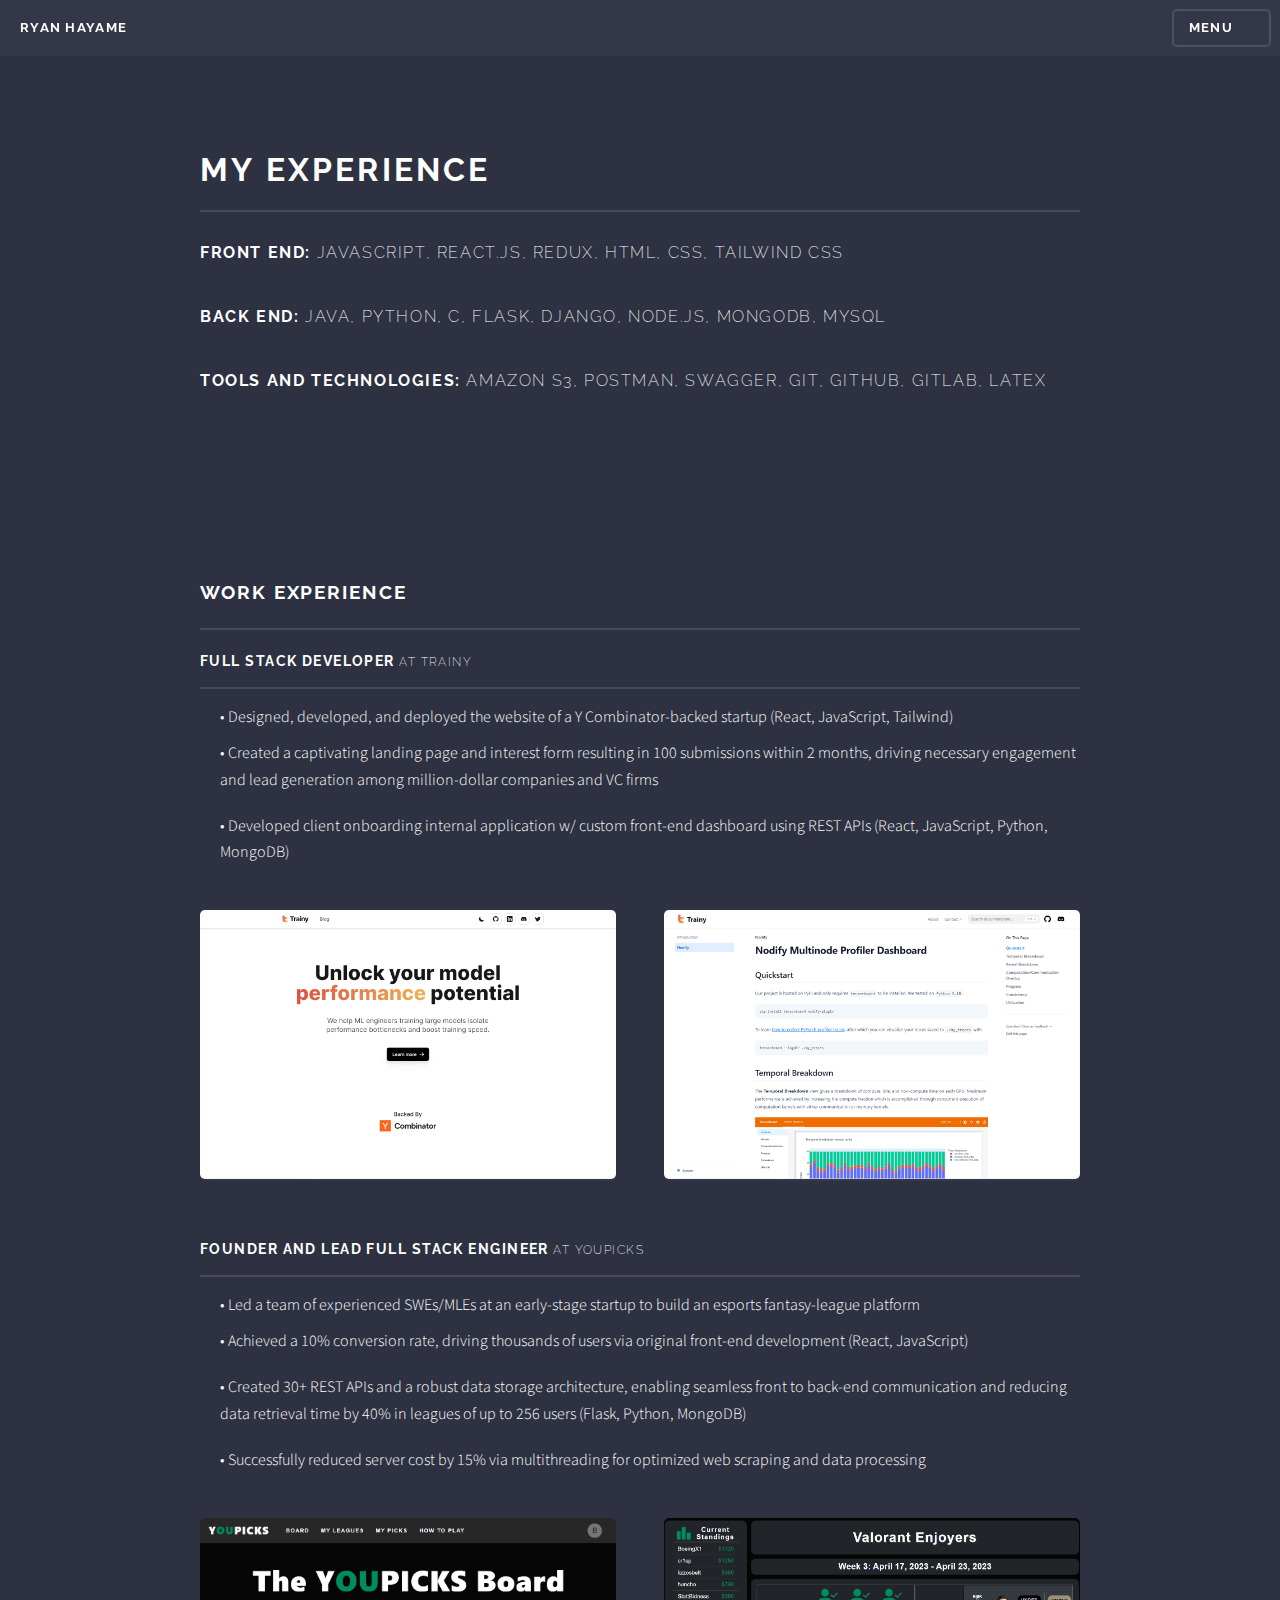
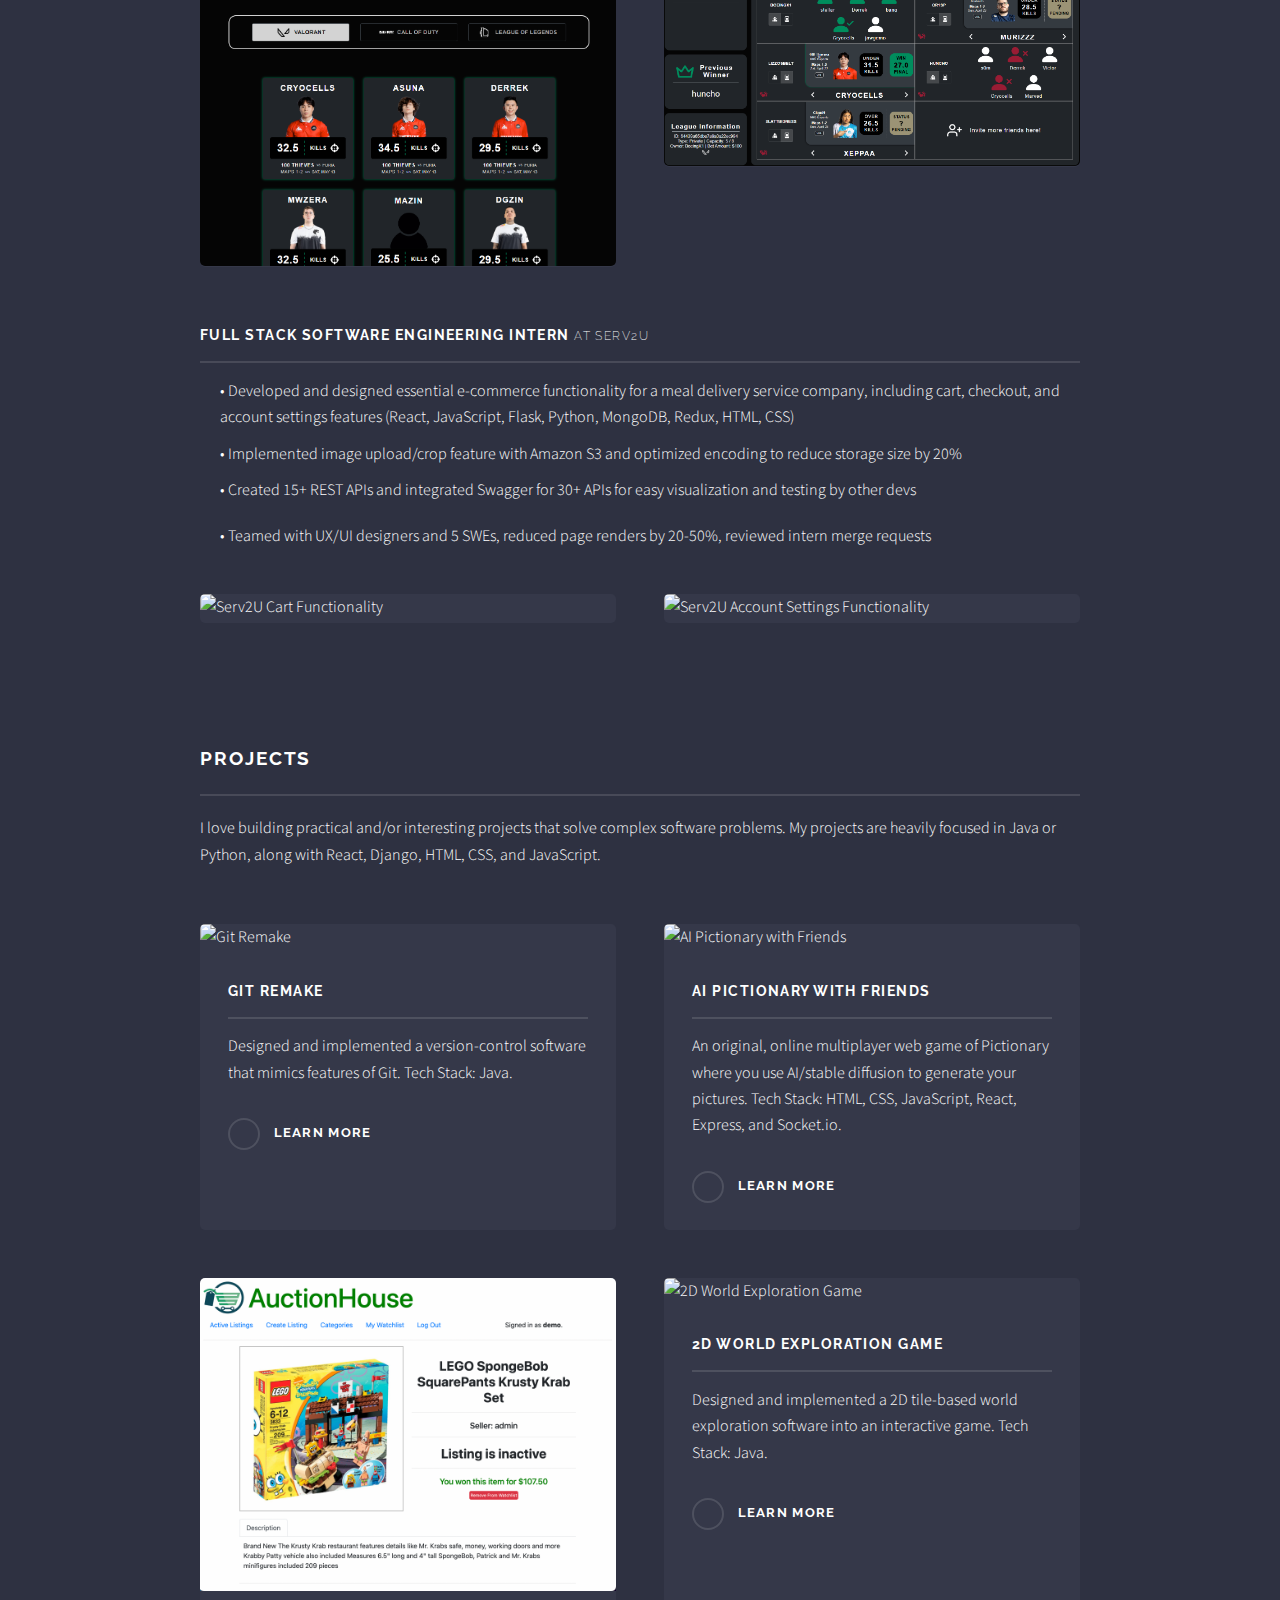
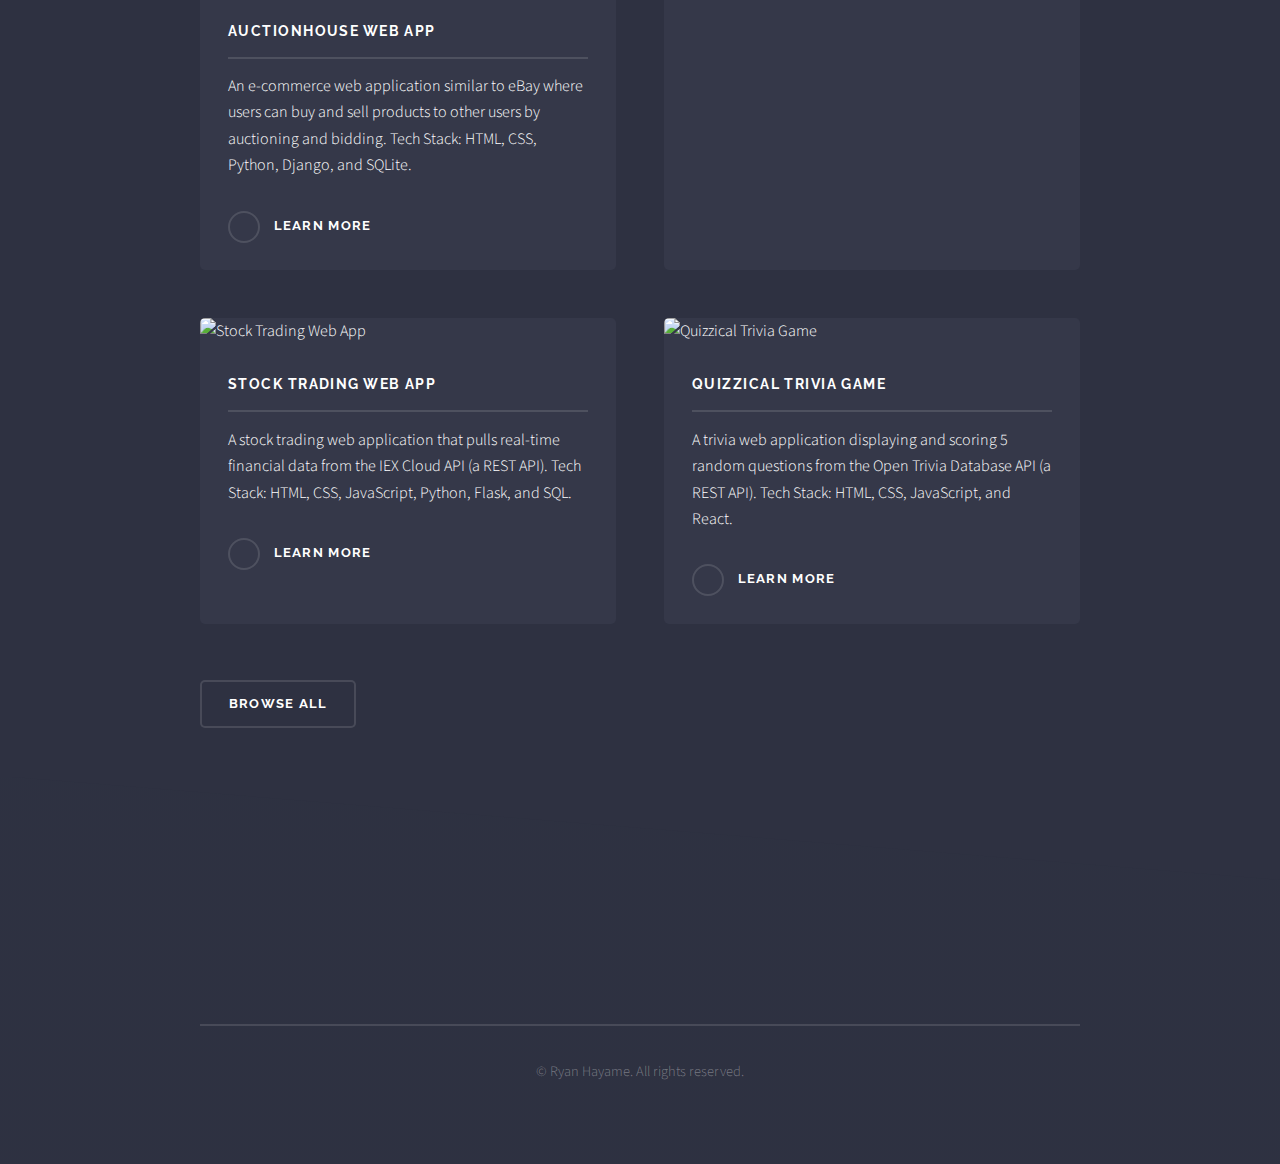
==== commit f91e75d3: "new journey" ====
--- a/experience.html
+++ b/experience.html
@@ -51,14 +51,14 @@
 								<h2 class="major">Work Experience</h2>
 								<h3 class="major">Full Stack Developer<span style="font-size: smaller;"> at Trainy</span></h3>
 								<p style="margin-bottom: 10px; margin-top: 10px; margin-left: 20px;">• Designed, developed, and deployed the website of a Y Combinator-backed startup (React, JavaScript, Tailwind)</p>
-								<p style="margin-bottom: 20px; margin-top: 10px; margin-left: 20px;">• Created a captivating landing page and interest form resulting in 200 submissions within 3 months, driving necessary engagement and lead generation among million-dollar companies and VC firms</p>
-								
+								<p style="margin-bottom: 20px; margin-top: 10px; margin-left: 20px;">• Created a captivating landing page and interest form resulting in 100 submissions within 2 months, driving necessary engagement and lead generation among million-dollar companies and VC firms</p>
+								<p style="margin-bottom: 20px; margin-top: 10px; margin-left: 20px;">• Developed client onboarding internal application w/ custom front-end dashboard using REST APIs (React, JavaScript, Python, MongoDB)</p>
 								<section class="features" style="display: flex; justify-content: center;">
 									<article>
-										<span class="image" style="margin-bottom: 0;"><img loading="lazy" src="images/trainy-landing-page.png" alt="" style="border-radius: 5px"/></span>
+										<span class="image" style="margin-bottom: 0;"><img loading="lazy" src="images/trainy-landing-page.png" alt="Trainy Landing Page" style="border-radius: 5px"/></span>
 									</article>
 									<article>
-										<span class="image" style="margin-bottom: 0;"><img loading="lazy" src="images/pic06.jpg" alt="" style="border-radius: 5px"/></span>
+										<span class="image" style="margin-bottom: 0;"><img loading="lazy" src="images/trainy-docs-page.png" alt="Trainy Docs Page" style="border-radius: 5px"/></span>
 									</article>
 								</section>
 
@@ -69,12 +69,12 @@
 								<p style="margin-bottom: 20px; margin-top: 10px; margin-left: 20px;">• Created 30+ REST APIs and a robust data storage architecture, enabling seamless front to back-end communication and reducing data retrieval time by 40% in leagues of up to 256 users (Flask, Python, MongoDB)</p>
 								<p style="margin-bottom: 20px; margin-top: 10px; margin-left: 20px;">• Successfully reduced server cost by 15% via multithreading for optimized web scraping and data processing</p>
 								
-								<section class="features">
+								<section class="features" style="display: flex; justify-content: center;">
 									<article>
-										<span class="image" style="margin-bottom: 0;"><img loading="lazy" src="images/youpicks1.png" alt="" style="border-radius: 5px"/></span>
+										<span class="image" style="margin-bottom: 0;"><img loading="lazy" src="images/youpicks1.png" alt="YouPicks Board Page" style="border-radius: 5px"/></span>
 									</article>
-									<article>
-										<span class="image" style="margin-bottom: 0;"><img loading="lazy" src="images/pic06.jpg" alt="" style="border-radius: 5px"/></span>
+									<article style="max-height: fit-content;">
+										<span class="image" style="margin-bottom: 0;"><img loading="lazy" src="images/youpicks2.png" alt="YouPicks League Page" style="border-radius: 5px"/></span>
 									</article>
 								</section>
 
@@ -84,12 +84,12 @@
 								<p style="margin-bottom: 20px; margin-top: 10px; margin-left: 20px;">• Created 15+ REST APIs and integrated Swagger for 30+ APIs for easy visualization and testing by other devs</p>
 								<p style="margin-bottom: 20px; margin-top: 10px; margin-left: 20px;">• Teamed with UX/UI designers and 5 SWEs, reduced page renders by 20-50%, reviewed intern merge requests</p>
 
-								<section class="features">
+								<section class="features" style="display: flex; justify-content: center;">
 									<article>
-										<span class="image" style="margin-bottom: 0;"><img loading="lazy" src="images/Cart.gif" alt="" /></span>
+										<span class="image" style="margin-bottom: 0;"><img loading="lazy" src="images/Cart.gif" alt="Serv2U Cart Functionality" style="border-radius: 5px" /></span>
 									</article>
 									<article>
-										<span class="image" style="margin-bottom: 0;"><img loading="lazy" src="images/AccountSettings.gif" alt="" /></span>
+										<span class="image" style="margin-bottom: 0;"><img loading="lazy" src="images/AccountSettings.gif" alt="Serv2U Account Settings Functionality" style="border-radius: 5px" /></span>
 									</article>
 								</section>
 							</div>
@@ -99,37 +99,37 @@
 								<p>I love building practical and/or interesting projects that solve complex software problems. My projects are heavily focused in Java or Python, along with React, Django, HTML, CSS, and JavaScript.</p>
 								<section class="features">
 									<article>
-										<a href="https://github.com/ryanhayame/Git-Remake" class="image"><img loading="lazy" src="images/git-remake.png" alt="" /></a>
+										<a href="https://github.com/ryanhayame/Git-Remake" class="image"><img loading="lazy" src="images/git-remake.png" alt="Git Remake" /></a>
 										<h3 class="major">Git Remake</h3>
 										<p>Designed and implemented a version-control software that mimics features of Git. Tech Stack: Java.</p>
 										<a href="https://github.com/ryanhayame/Git-Remake" class="special">Learn more</a>
 									</article>
 									<article>
-										<a href="https://github.com/ryanhayame/AI-Pictionary-With-Friends" class="image"><img loading="lazy" src="images/demo.gif" alt="" /></a>
+										<a href="https://github.com/ryanhayame/AI-Pictionary-With-Friends" class="image"><img loading="lazy" src="images/demo.gif" alt="AI Pictionary with Friends" /></a>
 										<h3 class="major">AI Pictionary With Friends</h3>
 										<p>An original, online multiplayer web game of Pictionary where you use AI/stable diffusion to generate your pictures. Tech Stack: HTML, CSS, JavaScript, React, Express, and Socket.io.</p>
 										<a href="https://github.com/ryanhayame/AI-Pictionary-With-Friends" class="special">Learn more</a>
 									</article>
 									<article>
-										<a href="https://github.com/ryanhayame/Auction-House-Web-App" class="image"><img loading="lazy" src="images/auctionhouse.png" alt="" /></a>
+										<a href="https://github.com/ryanhayame/Auction-House-Web-App" class="image"><img loading="lazy" src="images/auctionhouse.png" alt="Auction House Web App" /></a>
 										<h3 class="major">AuctionHouse Web App</h3>
 										<p>An e-commerce web application similar to eBay where users can buy and sell products to other users by auctioning and bidding. Tech Stack: HTML, CSS, Python, Django, and SQLite.</p>
 										<a href="https://github.com/ryanhayame/Auction-House-Web-App" class="special">Learn more</a>
 									</article>
 									<article>
-										<a href="https://github.com/ryanhayame/2D-World-Exploration-Game" class="image"><img loading="lazy" src="images/2d-world.png" alt="" /></a>
+										<a href="https://github.com/ryanhayame/2D-World-Exploration-Game" class="image"><img loading="lazy" src="images/2d-world.png" alt="2D World Exploration Game" /></a>
 										<h3 class="major">2D World Exploration Game</h3>
 										<p>Designed and implemented a 2D tile-based world exploration software into an interactive game. Tech Stack: Java.</p>
 										<a href="https://github.com/ryanhayame/2D-World-Exploration-Game" class="special">Learn more</a>
 									</article>
 									<article>
-										<a href="https://github.com/ryanhayame/Stock-Trading-Web-App" class="image"><img loading="lazy" src="images/stock-portfolio.png" alt="" /></a>
+										<a href="https://github.com/ryanhayame/Stock-Trading-Web-App" class="image"><img loading="lazy" src="images/stock-portfolio.png" alt="Stock Trading Web App" /></a>
 										<h3 class="major">Stock Trading Web App</h3>
 										<p>A stock trading web application that pulls real-time financial data from the IEX Cloud API (a REST API). Tech Stack: HTML, CSS, JavaScript, Python, Flask, and SQL.</p>
 										<a href="https://github.com/ryanhayame/Stock-Trading-Web-App" class="special">Learn more</a>
 									</article>
 									<article>
-										<a href="https://github.com/ryanhayame/Quizzical-Trivia-Game" class="image"><img loading="lazy" src="images/quizzical.png" alt="" /></a>
+										<a href="https://github.com/ryanhayame/Quizzical-Trivia-Game" class="image"><img loading="lazy" src="images/quizzical.png" alt="Quizzical Trivia Game" /></a>
 										<h3 class="major">Quizzical Trivia Game</h3>
 										<p>A trivia web application displaying and scoring 5 random questions from the Open Trivia Database API (a REST API). Tech Stack: HTML, CSS, JavaScript, and React.</p>
 										<a href="https://github.com/ryanhayame/Quizzical-Trivia-Game" class="special">Learn more</a>
